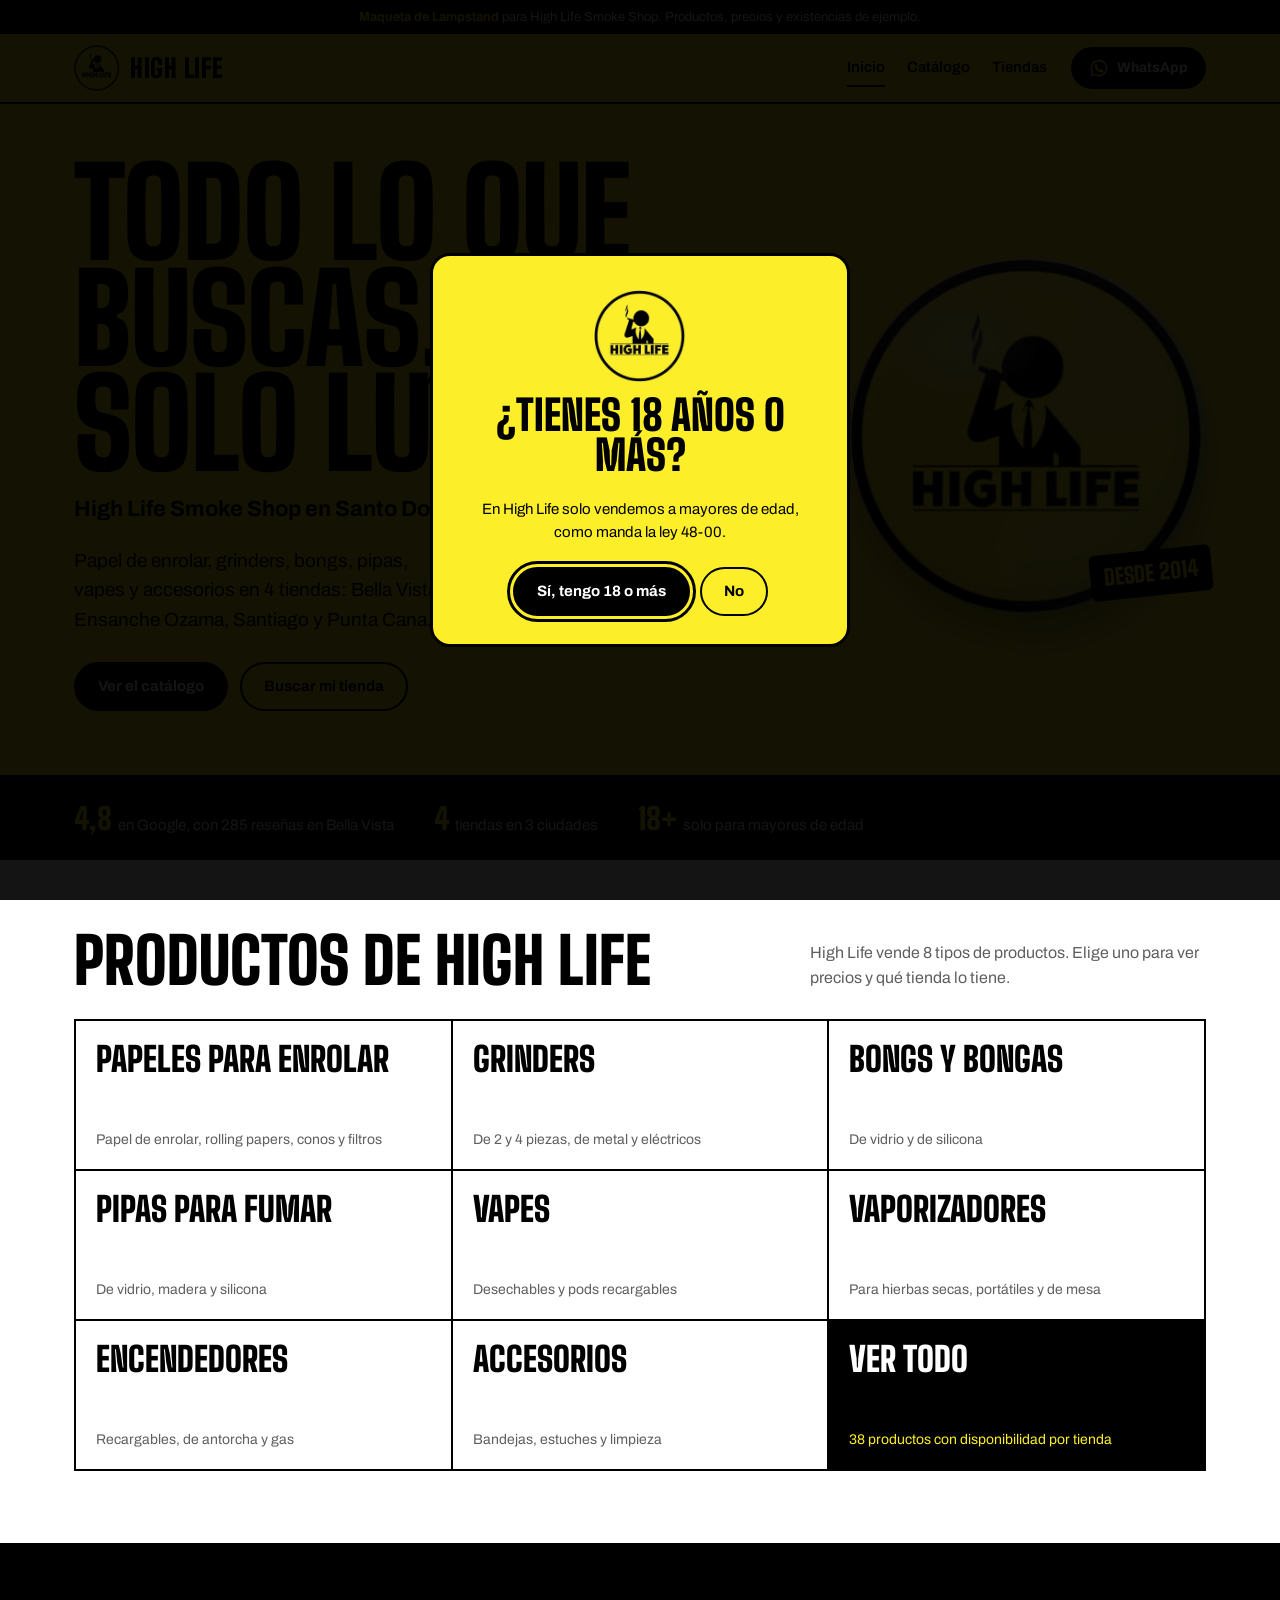
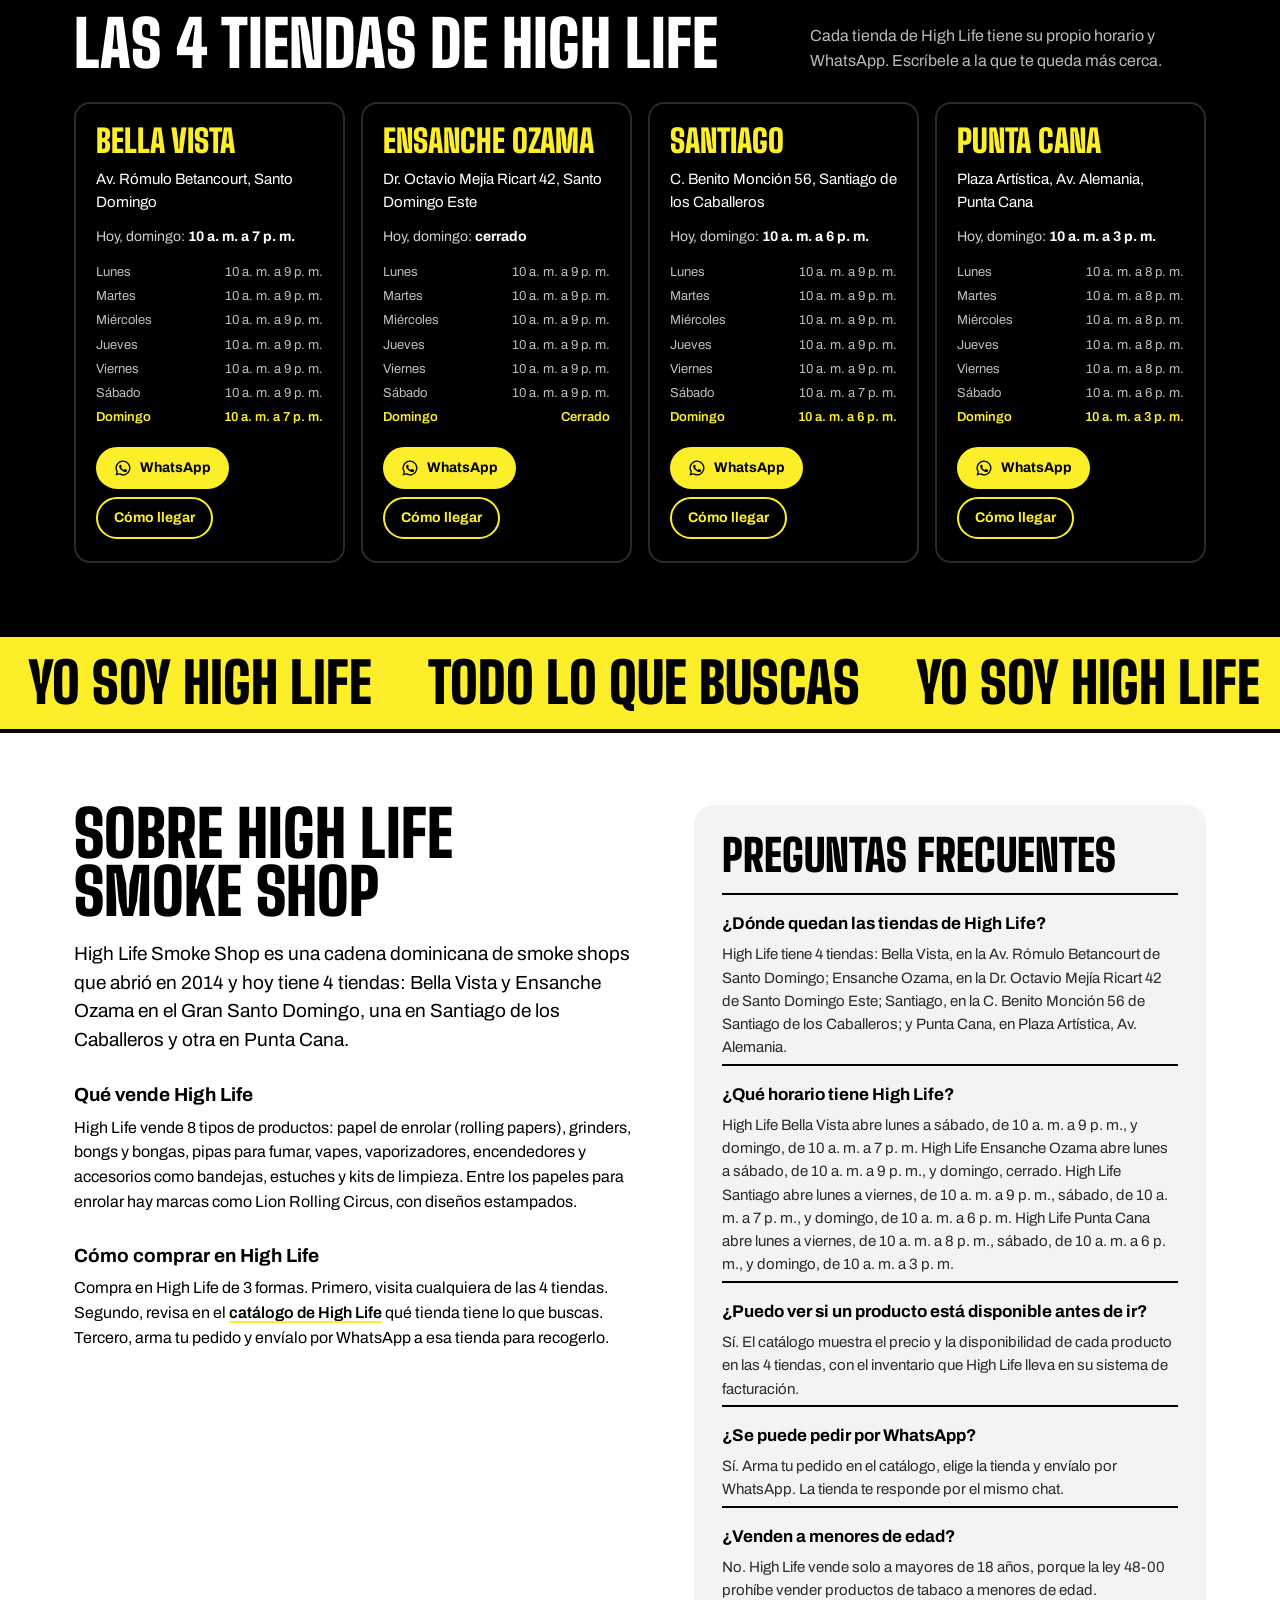
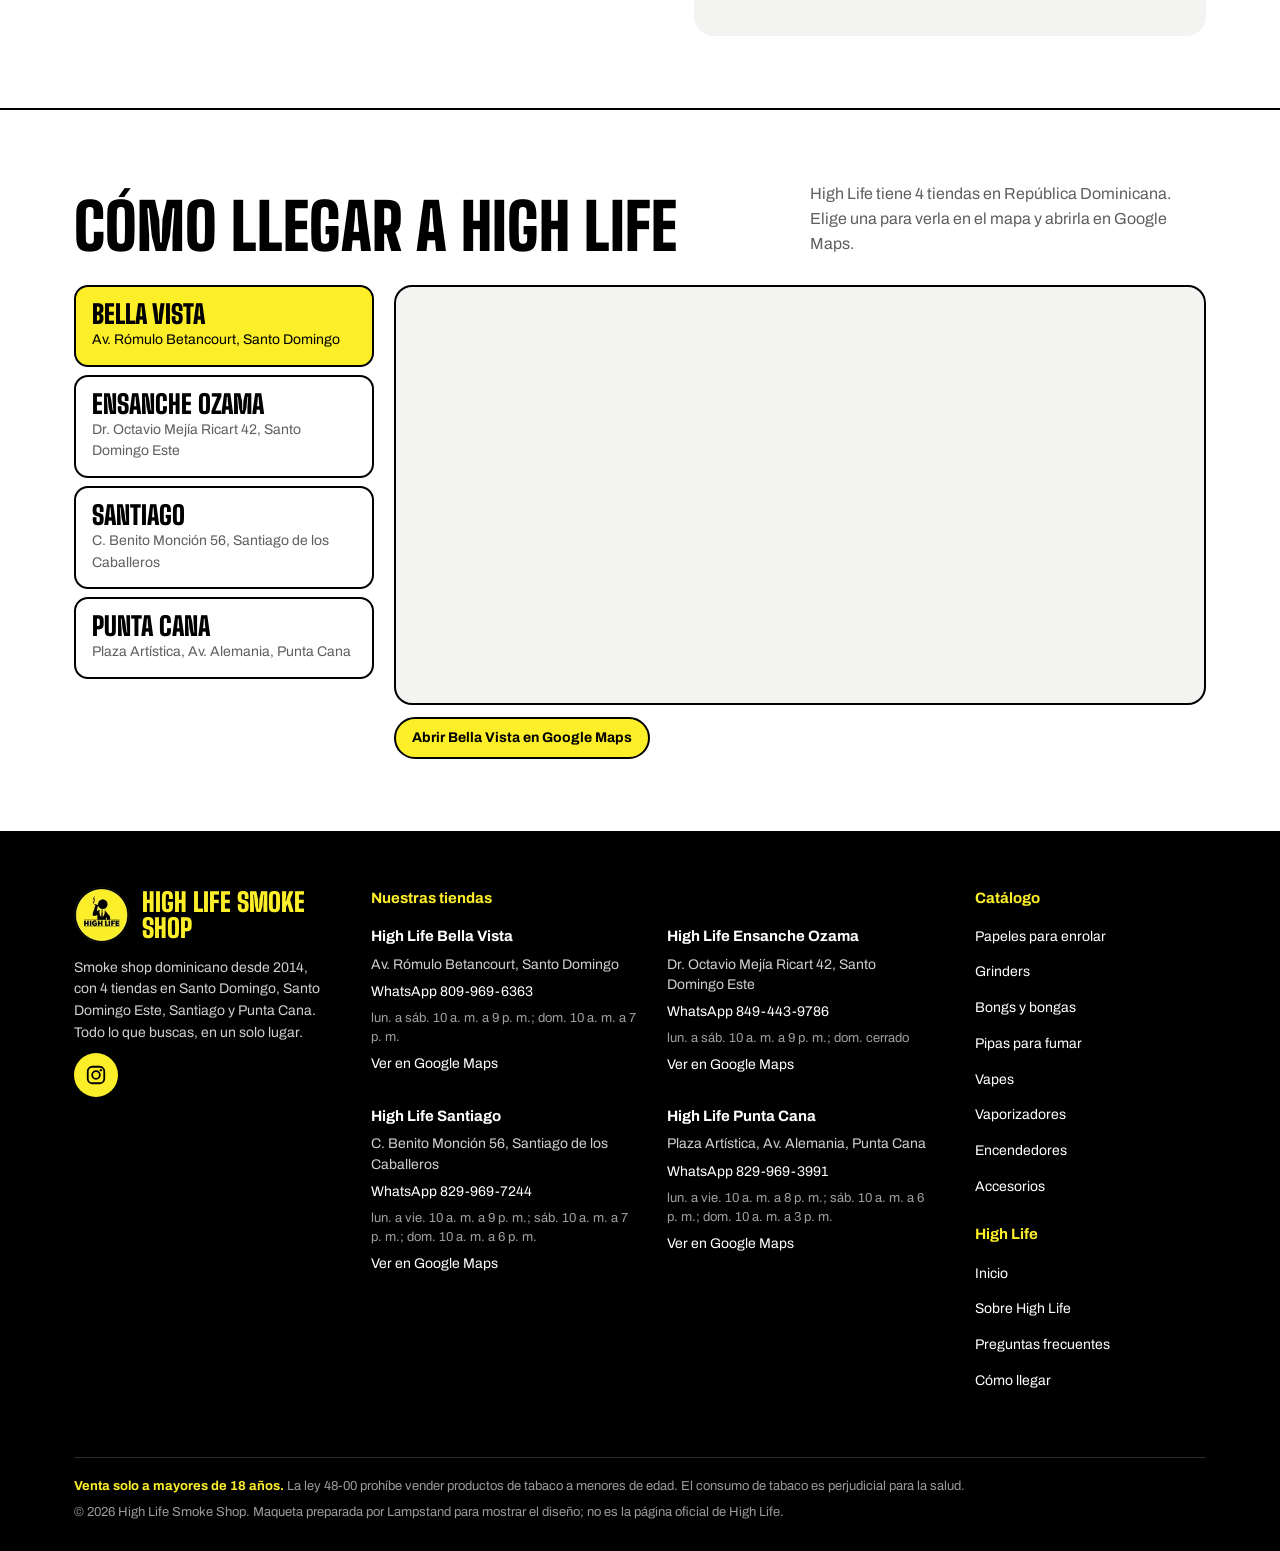
==== index.html @ fb88ee4b "Páginas por tienda (4), catálogo filtrado por tienda, logo 3D más sutil Co-Authored-By: Claude Opus " ====
<!doctype html>
<html lang="es-DO">
<head>
<meta charset="utf-8">
<meta name="viewport" content="width=device-width, initial-scale=1">
<title>High Life Smoke Shop | Smoke shop en Santo Domingo, Santiago y Punta Cana</title>
<meta name="description" content="High Life Smoke Shop: papel de enrolar, grinders, bongs, pipas, vapes y accesorios en 4 tiendas de Santo Domingo, Santiago y Punta Cana. Solo mayores de 18.">
<meta name="robots" content="noindex, nofollow">
<link rel="canonical" href="https://jorgecesar7.github.io/highlife-demo/">
<meta property="og:type" content="website">
<meta property="og:site_name" content="High Life Smoke Shop">
<meta property="og:locale" content="es_DO">
<meta property="og:title" content="High Life Smoke Shop | Smoke shop en Santo Domingo, Santiago y Punta Cana">
<meta property="og:description" content="High Life Smoke Shop: papel de enrolar, grinders, bongs, pipas, vapes y accesorios en 4 tiendas de Santo Domingo, Santiago y Punta Cana. Solo mayores de 18.">
<meta property="og:url" content="https://jorgecesar7.github.io/highlife-demo/">
<meta property="og:image" content="https://jorgecesar7.github.io/highlife-demo/assets/logo.png">
<meta property="og:image:width" content="512"><meta property="og:image:height" content="512">
<meta property="og:image:alt" content="Logo de High Life Smoke Shop">
<meta name="twitter:card" content="summary">
<meta name="theme-color" content="#FCEE29">
<link rel="icon" href="assets/logo.png">
<script type="application/ld+json">
{
 "@context": "https://schema.org",
 "@graph": [
  {
   "@type": "WebSite",
   "@id": "https://jorgecesar7.github.io/highlife-demo/#website",
   "name": "High Life Smoke Shop",
   "url": "https://jorgecesar7.github.io/highlife-demo/",
   "inLanguage": "es-DO",
   "publisher": {
    "@id": "https://jorgecesar7.github.io/highlife-demo/#org"
   }
  },
  {
   "@type": "Organization",
   "@id": "https://jorgecesar7.github.io/highlife-demo/#org",
   "name": "High Life Smoke Shop",
   "url": "https://jorgecesar7.github.io/highlife-demo/",
   "description": "High Life Smoke Shop es una cadena dominicana de smoke shops con 4 tiendas en Santo Domingo, Santo Domingo Este, Santiago y Punta Cana. Vende papel de enrolar, grinders, bongs, pipas, vapes, vaporizadores, encendedores y accesorios, solo a mayores de 18 años.",
   "logo": {
    "@type": "ImageObject",
    "url": "https://jorgecesar7.github.io/highlife-demo/assets/logo.png",
    "width": 512,
    "height": 512
   },
   "image": "https://jorgecesar7.github.io/highlife-demo/assets/logo.png",
   "foundingDate": "2014",
   "sameAs": [
    "https://www.instagram.com/highlifedr/"
   ],
   "hasOfferCatalog": {
    "@type": "OfferCatalog",
    "name": "Catálogo de High Life Smoke Shop",
    "url": "https://jorgecesar7.github.io/highlife-demo/catalogo.html",
    "itemListElement": [
     {
      "@type": "OfferCatalog",
      "name": "Papeles para enrolar",
      "url": "https://jorgecesar7.github.io/highlife-demo/catalogo.html#papeles-para-enrolar"
     },
     {
      "@type": "OfferCatalog",
      "name": "Grinders",
      "url": "https://jorgecesar7.github.io/highlife-demo/catalogo.html#grinders"
     },
     {
      "@type": "OfferCatalog",
      "name": "Bongs y bongas",
      "url": "https://jorgecesar7.github.io/highlife-demo/catalogo.html#bongs-y-bongas"
     },
     {
      "@type": "OfferCatalog",
      "name": "Pipas para fumar",
      "url": "https://jorgecesar7.github.io/highlife-demo/catalogo.html#pipas-para-fumar"
     },
     {
      "@type": "OfferCatalog",
      "name": "Vapes",
      "url": "https://jorgecesar7.github.io/highlife-demo/catalogo.html#vapes"
     },
     {
      "@type": "OfferCatalog",
      "name": "Vaporizadores",
      "url": "https://jorgecesar7.github.io/highlife-demo/catalogo.html#vaporizadores"
     },
     {
      "@type": "OfferCatalog",
      "name": "Encendedores",
      "url": "https://jorgecesar7.github.io/highlife-demo/catalogo.html#encendedores"
     },
     {
      "@type": "OfferCatalog",
      "name": "Accesorios",
      "url": "https://jorgecesar7.github.io/highlife-demo/catalogo.html#accesorios"
     }
    ]
   }
  },
  {
   "@type": "Store",
   "@id": "https://jorgecesar7.github.io/highlife-demo/#bella-vista",
   "name": "High Life Smoke Shop",
   "url": "https://jorgecesar7.github.io/highlife-demo/tienda-bella-vista.html",
   "image": "https://jorgecesar7.github.io/highlife-demo/assets/logo.png",
   "parentOrganization": {
    "@id": "https://jorgecesar7.github.io/highlife-demo/#org"
   },
   "brand": {
    "@id": "https://jorgecesar7.github.io/highlife-demo/#org"
   },
   "address": {
    "@type": "PostalAddress",
    "streetAddress": "Av. Rómulo Betancourt",
    "addressLocality": "Santo Domingo",
    "addressRegion": "Distrito Nacional",
    "addressCountry": "DO"
   },
   "geo": {
    "@type": "GeoCoordinates",
    "latitude": 18.4497649,
    "longitude": -69.9556197
   },
   "hasMap": "https://maps.google.com/?cid=11975982351226600082",
   "openingHoursSpecification": [
    {
     "@type": "OpeningHoursSpecification",
     "dayOfWeek": [
      "Monday",
      "Tuesday",
      "Wednesday",
      "Thursday",
      "Friday",
      "Saturday"
     ],
     "opens": "10:00",
     "closes": "21:00"
    },
    {
     "@type": "OpeningHoursSpecification",
     "dayOfWeek": [
      "Sunday"
     ],
     "opens": "10:00",
     "closes": "19:00"
    }
   ],
   "currenciesAccepted": "DOP",
   "priceRange": "RD$100-RD$14,500",
   "sameAs": [
    "https://www.instagram.com/highlifedr/"
   ],
   "telephone": "+1-809-969-6363"
  },
  {
   "@type": "Store",
   "@id": "https://jorgecesar7.github.io/highlife-demo/#ensanche-ozama",
   "name": "High Life Smoke Shop Ensanche Ozama",
   "url": "https://jorgecesar7.github.io/highlife-demo/tienda-ensanche-ozama.html",
   "image": "https://jorgecesar7.github.io/highlife-demo/assets/logo.png",
   "parentOrganization": {
    "@id": "https://jorgecesar7.github.io/highlife-demo/#org"
   },
   "brand": {
    "@id": "https://jorgecesar7.github.io/highlife-demo/#org"
   },
   "address": {
    "@type": "PostalAddress",
    "streetAddress": "Dr. Octavio Mejía Ricart 42",
    "addressLocality": "Santo Domingo Este",
    "addressRegion": "Santo Domingo",
    "addressCountry": "DO",
    "postalCode": "11501"
   },
   "geo": {
    "@type": "GeoCoordinates",
    "latitude": 18.4875418,
    "longitude": -69.8705142
   },
   "hasMap": "https://maps.google.com/?cid=7839505212516953428",
   "openingHoursSpecification": [
    {
     "@type": "OpeningHoursSpecification",
     "dayOfWeek": [
      "Monday",
      "Tuesday",
      "Wednesday",
      "Thursday",
      "Friday",
      "Saturday"
     ],
     "opens": "10:00",
     "closes": "21:00"
    }
   ],
   "currenciesAccepted": "DOP",
   "priceRange": "RD$100-RD$14,500",
   "sameAs": [
    "https://www.instagram.com/highlifedr/"
   ],
   "telephone": "+1-849-443-9786"
  },
  {
   "@type": "Store",
   "@id": "https://jorgecesar7.github.io/highlife-demo/#santiago",
   "name": "High Life Smoke Shop Santiago",
   "url": "https://jorgecesar7.github.io/highlife-demo/tienda-santiago.html",
   "image": "https://jorgecesar7.github.io/highlife-demo/assets/logo.png",
   "parentOrganization": {
    "@id": "https://jorgecesar7.github.io/highlife-demo/#org"
   },
   "brand": {
    "@id": "https://jorgecesar7.github.io/highlife-demo/#org"
   },
   "address": {
    "@type": "PostalAddress",
    "streetAddress": "C. Benito Monción 56",
    "addressLocality": "Santiago de los Caballeros",
    "addressRegion": "Santiago",
    "addressCountry": "DO",
    "postalCode": "51000"
   },
   "geo": {
    "@type": "GeoCoordinates",
    "latitude": 19.4534763,
    "longitude": -70.7066485
   },
   "hasMap": "https://maps.google.com/?cid=18119743240042916362",
   "openingHoursSpecification": [
    {
     "@type": "OpeningHoursSpecification",
     "dayOfWeek": [
      "Monday",
      "Tuesday",
      "Wednesday",
      "Thursday",
      "Friday"
     ],
     "opens": "10:00",
     "closes": "21:00"
    },
    {
     "@type": "OpeningHoursSpecification",
     "dayOfWeek": [
      "Saturday"
     ],
     "opens": "10:00",
     "closes": "19:00"
    },
    {
     "@type": "OpeningHoursSpecification",
     "dayOfWeek": [
      "Sunday"
     ],
     "opens": "10:00",
     "closes": "18:00"
    }
   ],
   "currenciesAccepted": "DOP",
   "priceRange": "RD$100-RD$14,500",
   "sameAs": [
    "https://www.instagram.com/highlifedr/"
   ],
   "telephone": "+1-829-969-7244"
  },
  {
   "@type": "Store",
   "@id": "https://jorgecesar7.github.io/highlife-demo/#punta-cana",
   "name": "High Life Smoke Shop Punta Cana",
   "url": "https://jorgecesar7.github.io/highlife-demo/tienda-punta-cana.html",
   "image": "https://jorgecesar7.github.io/highlife-demo/assets/logo.png",
   "parentOrganization": {
    "@id": "https://jorgecesar7.github.io/highlife-demo/#org"
   },
   "brand": {
    "@id": "https://jorgecesar7.github.io/highlife-demo/#org"
   },
   "address": {
    "@type": "PostalAddress",
    "streetAddress": "Plaza Artística, Av. Alemania",
    "addressLocality": "Punta Cana",
    "addressRegion": "La Altagracia",
    "addressCountry": "DO",
    "postalCode": "23301"
   },
   "geo": {
    "@type": "GeoCoordinates",
    "latitude": 18.6873648,
    "longitude": -68.4208587
   },
   "hasMap": "https://maps.google.com/?cid=12903321818616243635",
   "openingHoursSpecification": [
    {
     "@type": "OpeningHoursSpecification",
     "dayOfWeek": [
      "Monday",
      "Tuesday",
      "Wednesday",
      "Thursday",
      "Friday"
     ],
     "opens": "10:00",
     "closes": "20:00"
    },
    {
     "@type": "OpeningHoursSpecification",
     "dayOfWeek": [
      "Saturday"
     ],
     "opens": "10:00",
     "closes": "18:00"
    },
    {
     "@type": "OpeningHoursSpecification",
     "dayOfWeek": [
      "Sunday"
     ],
     "opens": "10:00",
     "closes": "15:00"
    }
   ],
   "currenciesAccepted": "DOP",
   "priceRange": "RD$100-RD$14,500",
   "sameAs": [
    "https://www.instagram.com/highlifedr/"
   ],
   "telephone": "+1-829-969-3991"
  },
  {
   "@type": "WebPage",
   "@id": "https://jorgecesar7.github.io/highlife-demo/#webpage",
   "url": "https://jorgecesar7.github.io/highlife-demo/",
   "name": "High Life Smoke Shop | Smoke shop en Santo Domingo, Santiago y Punta Cana",
   "description": "High Life Smoke Shop: papel de enrolar, grinders, bongs, pipas, vapes y accesorios en 4 tiendas de Santo Domingo, Santiago y Punta Cana. Solo mayores de 18.",
   "inLanguage": "es-DO",
   "isPartOf": {
    "@id": "https://jorgecesar7.github.io/highlife-demo/#website"
   },
   "about": {
    "@id": "https://jorgecesar7.github.io/highlife-demo/#org"
   },
   "primaryImageOfPage": {
    "@id": "https://jorgecesar7.github.io/highlife-demo/#logo-img"
   }
  },
  {
   "@type": "ImageObject",
   "@id": "https://jorgecesar7.github.io/highlife-demo/#logo-img",
   "url": "https://jorgecesar7.github.io/highlife-demo/assets/logo.png",
   "width": 512,
   "height": 512
  }
 ]
}
</script>
<link rel="preload" href="assets/fonts/big-shoulders-display-latin-900-normal.woff2" as="font" type="font/woff2" crossorigin>
<link rel="preload" href="assets/fonts/archivo-latin-400-normal.woff2" as="font" type="font/woff2" crossorigin>
<link rel="stylesheet" href="assets/styles.css?v=2ff87181">
</head><body>
<a class="skip" href="#contenido">Saltar al contenido</a>
<div class="demo-bar"><b>Maqueta de Lampstand</b> para High Life Smoke Shop. Productos, precios y existencias de ejemplo.</div>
<div class="gate" id="gate" hidden role="dialog" aria-modal="true" aria-labelledby="gate-t">
 <div class="gate-box"><img src="assets/logo-200.webp" alt="" width="92" height="92"><p class="gate-t" id="gate-t">¿Tienes 18 años o más?</p>
 <p>En High Life solo vendemos a mayores de edad, como manda la ley 48-00.</p>
 <div class="row"><button class="btn" data-yes>Sí, tengo 18 o más</button><button class="btn ghost" data-no>No</button></div>
 <p class="no-msg" hidden>Esta página es solo para mayores de 18 años.</p></div>
</div>
<header class="site-head"><div class="wrap">
 <a class="logo" href="index.html"><img src="assets/logo-96.webp" alt="High Life Smoke Shop" width="46" height="46"><span>High Life</span></a>
 <nav class="nav" aria-label="Principal"><a href="index.html" aria-current=page>Inicio</a><a href="catalogo.html">Catálogo</a><a href="index.html#tiendas">Tiendas</a></nav>
 <div class="wa-menu">
  <button class="btn sm wa-btn" id="waBtn" aria-expanded="false" aria-controls="waList" aria-label="Escribir por WhatsApp a una tienda"><svg class="wa-ico" viewBox="0 0 24 24" aria-hidden="true"><path fill="currentColor" d="M12 2a10 10 0 0 0-8.6 15.1L2 22l5-1.3A10 10 0 1 0 12 2Zm0 18.2a8.2 8.2 0 0 1-4.2-1.1l-.3-.2-3 .8.8-2.9-.2-.3A8.2 8.2 0 1 1 12 20.2Zm4.5-6.1c-.2-.1-1.5-.7-1.7-.8-.2-.1-.4-.1-.6.1l-.8 1c-.1.2-.3.2-.5.1a6.7 6.7 0 0 1-3.3-2.9c-.3-.4.2-.4.7-1.4.1-.2 0-.3 0-.4l-.8-1.8c-.2-.5-.4-.4-.6-.4h-.5a1 1 0 0 0-.7.3 3 3 0 0 0-.9 2.2 5.2 5.2 0 0 0 1.1 2.7 11.8 11.8 0 0 0 4.5 4c1.7.7 2.4.8 3.2.6.5-.1 1.5-.6 1.7-1.2.2-.6.2-1.1.2-1.2-.1-.1-.3-.2-.5-.3Z"/></svg><span>WhatsApp</span></button>
  <ul class="wa-list" id="waList" hidden><li><a href="https://wa.me/18099696363?text=Hola%20High%20Life%20Bella%20Vista%2C%20tengo%20una%20pregunta." target="_blank" rel="noopener"><b>Bella Vista</b><span>809-969-6363</span></a></li><li><a href="https://wa.me/18494439786?text=Hola%20High%20Life%20Ensanche%20Ozama%2C%20tengo%20una%20pregunta." target="_blank" rel="noopener"><b>Ensanche Ozama</b><span>849-443-9786</span></a></li><li><a href="https://wa.me/18299697244?text=Hola%20High%20Life%20Santiago%2C%20tengo%20una%20pregunta." target="_blank" rel="noopener"><b>Santiago</b><span>829-969-7244</span></a></li><li><a href="https://wa.me/18299693991?text=Hola%20High%20Life%20Punta%20Cana%2C%20tengo%20una%20pregunta." target="_blank" rel="noopener"><b>Punta Cana</b><span>829-969-3991</span></a></li></ul>
 </div>
</div></header>
<main id="contenido">
<section class="hero" aria-labelledby="h1"><div class="wrap">
 <div>
  <h1 id="h1"><span class="slogan">Todo lo que buscas, en un solo lugar</span><span class="h1-sub">High Life Smoke Shop en Santo Domingo, Santiago y Punta Cana</span></h1>
  <p>Papel de enrolar, grinders, bongs, pipas, vapes y accesorios en 4 tiendas: Bella Vista, Ensanche Ozama, Santiago y Punta Cana.</p>
  <div class="ctas"><a class="btn" href="catalogo.html">Ver el catálogo</a><a class="btn ghost" href="#tiendas">Buscar mi tienda</a></div>
 </div>
 <div class="hero-badge" id="badge"><div class="coin-float"><div class="coin"><img src="assets/logo-720.webp" alt="Logo de High Life Smoke Shop" width="360" height="360" fetchpriority="high"><span class="foil" aria-hidden="true"></span><span class="gloss" aria-hidden="true"></span><span class="sheen" aria-hidden="true"></span></div></div><span class="since">Desde 2014</span></div>
</div></section>
<div class="proof"><div class="wrap">
 <p><strong>4,8</strong>en Google, con 285 reseñas en Bella Vista</p>
 <p><strong>4</strong>tiendas en 3 ciudades</p>
 <p><strong>18+</strong>solo para mayores de edad</p>
</div></div>
<section class="sec" aria-labelledby="cats-t"><div class="wrap">
 <div class="sec-head"><h2 id="cats-t">Productos de High Life</h2><p>High Life vende 8 tipos de productos. Elige uno para ver precios y qué tienda lo tiene.</p></div>
 <div class="cats"><a class="cat" href="catalogo.html#papeles-para-enrolar"><b>Papeles para enrolar</b><span>Papel de enrolar, rolling papers, conos y filtros</span></a><a class="cat" href="catalogo.html#grinders"><b>Grinders</b><span>De 2 y 4 piezas, de metal y eléctricos</span></a><a class="cat" href="catalogo.html#bongs-y-bongas"><b>Bongs y bongas</b><span>De vidrio y de silicona</span></a><a class="cat" href="catalogo.html#pipas-para-fumar"><b>Pipas para fumar</b><span>De vidrio, madera y silicona</span></a><a class="cat" href="catalogo.html#vapes"><b>Vapes</b><span>Desechables y pods recargables</span></a><a class="cat" href="catalogo.html#vaporizadores"><b>Vaporizadores</b><span>Para hierbas secas, portátiles y de mesa</span></a><a class="cat" href="catalogo.html#encendedores"><b>Encendedores</b><span>Recargables, de antorcha y gas</span></a><a class="cat" href="catalogo.html#accesorios"><b>Accesorios</b><span>Bandejas, estuches y limpieza</span></a><a class="cat all" href="catalogo.html"><b>Ver todo</b><span>38 productos con disponibilidad por tienda</span></a></div>
</div></section>
<section class="sec dark" id="tiendas" aria-labelledby="tiendas-t"><div class="wrap">
 <div class="sec-head"><h2 id="tiendas-t">Las 4 tiendas de High Life</h2><p>Cada tienda de High Life tiene su propio horario y WhatsApp. Escríbele a la que te queda más cerca.</p></div>
 <div class="stores"><article class="store" id="tienda-bv" data-store="BV">
  <h3><a href="tienda-bella-vista.html">Bella Vista</a></h3>
  <p class="addr">Av. Rómulo Betancourt, Santo Domingo</p>
  <p class="today"></p>
  <table><caption class="sr">Horario de High Life Bella Vista</caption><tr data-day="1"><th scope="row">Lunes</th><td>10 a. m. a 9 p. m.</td></tr><tr data-day="2"><th scope="row">Martes</th><td>10 a. m. a 9 p. m.</td></tr><tr data-day="3"><th scope="row">Miércoles</th><td>10 a. m. a 9 p. m.</td></tr><tr data-day="4"><th scope="row">Jueves</th><td>10 a. m. a 9 p. m.</td></tr><tr data-day="5"><th scope="row">Viernes</th><td>10 a. m. a 9 p. m.</td></tr><tr data-day="6"><th scope="row">Sábado</th><td>10 a. m. a 9 p. m.</td></tr><tr data-day="0"><th scope="row">Domingo</th><td>10 a. m. a 7 p. m.</td></tr></table>
  <div class="acts"><a class="btn yellow sm" href="https://wa.me/18099696363?text=Hola%20High%20Life%20Bella%20Vista%2C%20tengo%20una%20pregunta." target="_blank" rel="noopener"><svg class="wa-ico" viewBox="0 0 24 24" aria-hidden="true"><path fill="currentColor" d="M12 2a10 10 0 0 0-8.6 15.1L2 22l5-1.3A10 10 0 1 0 12 2Zm0 18.2a8.2 8.2 0 0 1-4.2-1.1l-.3-.2-3 .8.8-2.9-.2-.3A8.2 8.2 0 1 1 12 20.2Zm4.5-6.1c-.2-.1-1.5-.7-1.7-.8-.2-.1-.4-.1-.6.1l-.8 1c-.1.2-.3.2-.5.1a6.7 6.7 0 0 1-3.3-2.9c-.3-.4.2-.4.7-1.4.1-.2 0-.3 0-.4l-.8-1.8c-.2-.5-.4-.4-.6-.4h-.5a1 1 0 0 0-.7.3 3 3 0 0 0-.9 2.2 5.2 5.2 0 0 0 1.1 2.7 11.8 11.8 0 0 0 4.5 4c1.7.7 2.4.8 3.2.6.5-.1 1.5-.6 1.7-1.2.2-.6.2-1.1.2-1.2-.1-.1-.3-.2-.5-.3Z"/></svg>WhatsApp</a><a class="btn ghost sm" href="https://maps.google.com/?cid=11975982351226600082" target="_blank" rel="noopener">Cómo llegar</a></div>
 </article><article class="store" id="tienda-oz" data-store="OZ">
  <h3><a href="tienda-ensanche-ozama.html">Ensanche Ozama</a></h3>
  <p class="addr">Dr. Octavio Mejía Ricart 42, Santo Domingo Este</p>
  <p class="today"></p>
  <table><caption class="sr">Horario de High Life Ensanche Ozama</caption><tr data-day="1"><th scope="row">Lunes</th><td>10 a. m. a 9 p. m.</td></tr><tr data-day="2"><th scope="row">Martes</th><td>10 a. m. a 9 p. m.</td></tr><tr data-day="3"><th scope="row">Miércoles</th><td>10 a. m. a 9 p. m.</td></tr><tr data-day="4"><th scope="row">Jueves</th><td>10 a. m. a 9 p. m.</td></tr><tr data-day="5"><th scope="row">Viernes</th><td>10 a. m. a 9 p. m.</td></tr><tr data-day="6"><th scope="row">Sábado</th><td>10 a. m. a 9 p. m.</td></tr><tr data-day="0"><th scope="row">Domingo</th><td>Cerrado</td></tr></table>
  <div class="acts"><a class="btn yellow sm" href="https://wa.me/18494439786?text=Hola%20High%20Life%20Ensanche%20Ozama%2C%20tengo%20una%20pregunta." target="_blank" rel="noopener"><svg class="wa-ico" viewBox="0 0 24 24" aria-hidden="true"><path fill="currentColor" d="M12 2a10 10 0 0 0-8.6 15.1L2 22l5-1.3A10 10 0 1 0 12 2Zm0 18.2a8.2 8.2 0 0 1-4.2-1.1l-.3-.2-3 .8.8-2.9-.2-.3A8.2 8.2 0 1 1 12 20.2Zm4.5-6.1c-.2-.1-1.5-.7-1.7-.8-.2-.1-.4-.1-.6.1l-.8 1c-.1.2-.3.2-.5.1a6.7 6.7 0 0 1-3.3-2.9c-.3-.4.2-.4.7-1.4.1-.2 0-.3 0-.4l-.8-1.8c-.2-.5-.4-.4-.6-.4h-.5a1 1 0 0 0-.7.3 3 3 0 0 0-.9 2.2 5.2 5.2 0 0 0 1.1 2.7 11.8 11.8 0 0 0 4.5 4c1.7.7 2.4.8 3.2.6.5-.1 1.5-.6 1.7-1.2.2-.6.2-1.1.2-1.2-.1-.1-.3-.2-.5-.3Z"/></svg>WhatsApp</a><a class="btn ghost sm" href="https://maps.google.com/?cid=7839505212516953428" target="_blank" rel="noopener">Cómo llegar</a></div>
 </article><article class="store" id="tienda-sti" data-store="STI">
  <h3><a href="tienda-santiago.html">Santiago</a></h3>
  <p class="addr">C. Benito Monción 56, Santiago de los Caballeros</p>
  <p class="today"></p>
  <table><caption class="sr">Horario de High Life Santiago</caption><tr data-day="1"><th scope="row">Lunes</th><td>10 a. m. a 9 p. m.</td></tr><tr data-day="2"><th scope="row">Martes</th><td>10 a. m. a 9 p. m.</td></tr><tr data-day="3"><th scope="row">Miércoles</th><td>10 a. m. a 9 p. m.</td></tr><tr data-day="4"><th scope="row">Jueves</th><td>10 a. m. a 9 p. m.</td></tr><tr data-day="5"><th scope="row">Viernes</th><td>10 a. m. a 9 p. m.</td></tr><tr data-day="6"><th scope="row">Sábado</th><td>10 a. m. a 7 p. m.</td></tr><tr data-day="0"><th scope="row">Domingo</th><td>10 a. m. a 6 p. m.</td></tr></table>
  <div class="acts"><a class="btn yellow sm" href="https://wa.me/18299697244?text=Hola%20High%20Life%20Santiago%2C%20tengo%20una%20pregunta." target="_blank" rel="noopener"><svg class="wa-ico" viewBox="0 0 24 24" aria-hidden="true"><path fill="currentColor" d="M12 2a10 10 0 0 0-8.6 15.1L2 22l5-1.3A10 10 0 1 0 12 2Zm0 18.2a8.2 8.2 0 0 1-4.2-1.1l-.3-.2-3 .8.8-2.9-.2-.3A8.2 8.2 0 1 1 12 20.2Zm4.5-6.1c-.2-.1-1.5-.7-1.7-.8-.2-.1-.4-.1-.6.1l-.8 1c-.1.2-.3.2-.5.1a6.7 6.7 0 0 1-3.3-2.9c-.3-.4.2-.4.7-1.4.1-.2 0-.3 0-.4l-.8-1.8c-.2-.5-.4-.4-.6-.4h-.5a1 1 0 0 0-.7.3 3 3 0 0 0-.9 2.2 5.2 5.2 0 0 0 1.1 2.7 11.8 11.8 0 0 0 4.5 4c1.7.7 2.4.8 3.2.6.5-.1 1.5-.6 1.7-1.2.2-.6.2-1.1.2-1.2-.1-.1-.3-.2-.5-.3Z"/></svg>WhatsApp</a><a class="btn ghost sm" href="https://maps.google.com/?cid=18119743240042916362" target="_blank" rel="noopener">Cómo llegar</a></div>
 </article><article class="store" id="tienda-pc" data-store="PC">
  <h3><a href="tienda-punta-cana.html">Punta Cana</a></h3>
  <p class="addr">Plaza Artística, Av. Alemania, Punta Cana</p>
  <p class="today"></p>
  <table><caption class="sr">Horario de High Life Punta Cana</caption><tr data-day="1"><th scope="row">Lunes</th><td>10 a. m. a 8 p. m.</td></tr><tr data-day="2"><th scope="row">Martes</th><td>10 a. m. a 8 p. m.</td></tr><tr data-day="3"><th scope="row">Miércoles</th><td>10 a. m. a 8 p. m.</td></tr><tr data-day="4"><th scope="row">Jueves</th><td>10 a. m. a 8 p. m.</td></tr><tr data-day="5"><th scope="row">Viernes</th><td>10 a. m. a 8 p. m.</td></tr><tr data-day="6"><th scope="row">Sábado</th><td>10 a. m. a 6 p. m.</td></tr><tr data-day="0"><th scope="row">Domingo</th><td>10 a. m. a 3 p. m.</td></tr></table>
  <div class="acts"><a class="btn yellow sm" href="https://wa.me/18299693991?text=Hola%20High%20Life%20Punta%20Cana%2C%20tengo%20una%20pregunta." target="_blank" rel="noopener"><svg class="wa-ico" viewBox="0 0 24 24" aria-hidden="true"><path fill="currentColor" d="M12 2a10 10 0 0 0-8.6 15.1L2 22l5-1.3A10 10 0 1 0 12 2Zm0 18.2a8.2 8.2 0 0 1-4.2-1.1l-.3-.2-3 .8.8-2.9-.2-.3A8.2 8.2 0 1 1 12 20.2Zm4.5-6.1c-.2-.1-1.5-.7-1.7-.8-.2-.1-.4-.1-.6.1l-.8 1c-.1.2-.3.2-.5.1a6.7 6.7 0 0 1-3.3-2.9c-.3-.4.2-.4.7-1.4.1-.2 0-.3 0-.4l-.8-1.8c-.2-.5-.4-.4-.6-.4h-.5a1 1 0 0 0-.7.3 3 3 0 0 0-.9 2.2 5.2 5.2 0 0 0 1.1 2.7 11.8 11.8 0 0 0 4.5 4c1.7.7 2.4.8 3.2.6.5-.1 1.5-.6 1.7-1.2.2-.6.2-1.1.2-1.2-.1-.1-.3-.2-.5-.3Z"/></svg>WhatsApp</a><a class="btn ghost sm" href="https://maps.google.com/?cid=12903321818616243635" target="_blank" rel="noopener">Cómo llegar</a></div>
 </article></div>
</div></section>
<div class="band" aria-hidden="true"><div><span>Yo soy High Life</span><span>Todo lo que buscas</span><span>Yo soy High Life</span><span>Todo lo que buscas</span><span>Yo soy High Life</span><span>Todo lo que buscas</span><span>Yo soy High Life</span><span>Todo lo que buscas</span><span>Yo soy High Life</span><span>Todo lo que buscas</span><span>Yo soy High Life</span><span>Todo lo que buscas</span><span>Yo soy High Life</span><span>Todo lo que buscas</span><span>Yo soy High Life</span><span>Todo lo que buscas</span><span>Yo soy High Life</span><span>Todo lo que buscas</span><span>Yo soy High Life</span><span>Todo lo que buscas</span><span>Yo soy High Life</span><span>Todo lo que buscas</span><span>Yo soy High Life</span><span>Todo lo que buscas</span></div></div>
<section class="sec about" id="sobre" aria-labelledby="sobre-t"><div class="wrap">
 <div class="about-grid">
  <div>
   <h2 id="sobre-t">Sobre High Life Smoke Shop</h2>
   <p class="big">High Life Smoke Shop es una cadena dominicana de smoke shops que abrió en 2014 y hoy tiene 4 tiendas: Bella Vista y Ensanche Ozama en el Gran Santo Domingo, una en Santiago de los Caballeros y otra en Punta Cana.</p>
   <h3>Qué vende High Life</h3>
   <p>High Life vende 8 tipos de productos: papel de enrolar (rolling papers), grinders, bongs y bongas, pipas para fumar, vapes, vaporizadores, encendedores y accesorios como bandejas, estuches y kits de limpieza. Entre los papeles para enrolar hay marcas como Lion Rolling Circus, con diseños estampados.</p>
   <h3>Cómo comprar en High Life</h3>
   <p>Compra en High Life de 3 formas. Primero, visita cualquiera de las 4 tiendas. Segundo, revisa en el <a href="catalogo.html">catálogo de High Life</a> qué tienda tiene lo que buscas. Tercero, arma tu pedido y envíalo por WhatsApp a esa tienda para recogerlo.</p>
  </div>
  <div class="faq" id="preguntas" aria-labelledby="faq-t">
   <h2 id="faq-t">Preguntas frecuentes</h2>
   <div class='qa'><h3>¿Dónde quedan las tiendas de High Life?</h3><p>High Life tiene 4 tiendas: Bella Vista, en la Av. Rómulo Betancourt de Santo Domingo; Ensanche Ozama, en la Dr. Octavio Mejía Ricart 42 de Santo Domingo Este; Santiago, en la C. Benito Monción 56 de Santiago de los Caballeros; y Punta Cana, en Plaza Artística, Av. Alemania.</p></div><div class='qa'><h3>¿Qué horario tiene High Life?</h3><p>High Life Bella Vista abre lunes a sábado, de 10 a. m. a 9 p. m., y domingo, de 10 a. m. a 7 p. m. High Life Ensanche Ozama abre lunes a sábado, de 10 a. m. a 9 p. m., y domingo, cerrado. High Life Santiago abre lunes a viernes, de 10 a. m. a 9 p. m., sábado, de 10 a. m. a 7 p. m., y domingo, de 10 a. m. a 6 p. m. High Life Punta Cana abre lunes a viernes, de 10 a. m. a 8 p. m., sábado, de 10 a. m. a 6 p. m., y domingo, de 10 a. m. a 3 p. m.</p></div><div class='qa'><h3>¿Puedo ver si un producto está disponible antes de ir?</h3><p>Sí. El catálogo muestra el precio y la disponibilidad de cada producto en las 4 tiendas, con el inventario que High Life lleva en su sistema de facturación.</p></div><div class='qa'><h3>¿Se puede pedir por WhatsApp?</h3><p>Sí. Arma tu pedido en el catálogo, elige la tienda y envíalo por WhatsApp. La tienda te responde por el mismo chat.</p></div><div class='qa'><h3>¿Venden a menores de edad?</h3><p>No. High Life vende solo a mayores de 18 años, porque la ley 48-00 prohíbe vender productos de tabaco a menores de edad.</p></div>
  </div>
 </div>
</div></section>
<section class="map-sec" id="mapa" aria-labelledby="mapa-t"><div class="wrap">
 <div class="sec-head"><h2 id="mapa-t">Cómo llegar a High Life</h2><p>High Life tiene 4 tiendas en República Dominicana. Elige una para verla en el mapa y abrirla en Google Maps.</p></div>
 <div class="map-grid">
  <div class="map-tabs" role="group" aria-label="Elige una tienda para verla en el mapa"><button class="map-tab" aria-pressed="true" aria-controls="map-frame" data-src="https://maps.google.com/maps?cid=11975982351226600082&output=embed&hl=es" data-go="https://maps.google.com/?cid=11975982351226600082" data-name="Bella Vista"><b>Bella Vista</b><span>Av. Rómulo Betancourt, Santo Domingo</span></button><button class="map-tab" aria-pressed="false" aria-controls="map-frame" data-src="https://maps.google.com/maps?cid=7839505212516953428&output=embed&hl=es" data-go="https://maps.google.com/?cid=7839505212516953428" data-name="Ensanche Ozama"><b>Ensanche Ozama</b><span>Dr. Octavio Mejía Ricart 42, Santo Domingo Este</span></button><button class="map-tab" aria-pressed="false" aria-controls="map-frame" data-src="https://maps.google.com/maps?cid=18119743240042916362&output=embed&hl=es" data-go="https://maps.google.com/?cid=18119743240042916362" data-name="Santiago"><b>Santiago</b><span>C. Benito Monción 56, Santiago de los Caballeros</span></button><button class="map-tab" aria-pressed="false" aria-controls="map-frame" data-src="https://maps.google.com/maps?cid=12903321818616243635&output=embed&hl=es" data-go="https://maps.google.com/?cid=12903321818616243635" data-name="Punta Cana"><b>Punta Cana</b><span>Plaza Artística, Av. Alemania, Punta Cana</span></button></div>
  <div class="map-box">
   <iframe id="map-frame" title="Mapa de High Life Smoke Shop Bella Vista" src="https://maps.google.com/maps?cid=11975982351226600082&output=embed&hl=es" loading="lazy" referrerpolicy="no-referrer-when-downgrade" allowfullscreen></iframe>
   <a class="btn yellow sm map-go" id="map-go" href="https://maps.google.com/?cid=11975982351226600082" target="_blank" rel="noopener">Abrir Bella Vista en Google Maps</a>
  </div>
 </div>
</div></section>
</main>
<footer class="foot" aria-labelledby="foot-t"><div class="wrap">
 <div class="f-brand">
  <a class="f-logo" href="index.html"><img src="assets/logo-96.webp" alt="" width="56" height="56" loading="lazy"><span id="foot-t">High Life Smoke Shop</span></a>
  <p>Smoke shop dominicano desde 2014, con 4 tiendas en Santo Domingo, Santo Domingo Este, Santiago y Punta Cana. Todo lo que buscas, en un solo lugar.</p>
  <div class="f-social"><a class="ig" href="https://www.instagram.com/highlifedr/" target="_blank" rel="noopener me" aria-label="Instagram de High Life (@highlifedr)" title="Instagram @highlifedr"><svg viewBox="0 0 24 24" aria-hidden="true"><rect x="3" y="3" width="18" height="18" rx="5" fill="none" stroke="currentColor" stroke-width="2"/><circle cx="12" cy="12" r="4.2" fill="none" stroke="currentColor" stroke-width="2"/><circle cx="17.3" cy="6.7" r="1.3" fill="currentColor"/></svg></a></div>
 </div>
 <div class="f-stores"><p class="f-h">Nuestras tiendas</p><div class="f-grid"><address class="f-store"><a class="f-name" href="tienda-bella-vista.html">High Life Bella Vista</a><span>Av. Rómulo Betancourt, Santo Domingo</span><a href="https://wa.me/18099696363?text=Hola%20High%20Life%20Bella%20Vista%2C%20tengo%20una%20pregunta." target="_blank" rel="noopener">WhatsApp 809-969-6363</a><span class="f-hrs">lun. a sáb. 10 a. m. a 9 p. m.; dom. 10 a. m. a 7 p. m.</span><a href="https://maps.google.com/?cid=11975982351226600082" target="_blank" rel="noopener">Ver en Google Maps</a></address><address class="f-store"><a class="f-name" href="tienda-ensanche-ozama.html">High Life Ensanche Ozama</a><span>Dr. Octavio Mejía Ricart 42, Santo Domingo Este</span><a href="https://wa.me/18494439786?text=Hola%20High%20Life%20Ensanche%20Ozama%2C%20tengo%20una%20pregunta." target="_blank" rel="noopener">WhatsApp 849-443-9786</a><span class="f-hrs">lun. a sáb. 10 a. m. a 9 p. m.; dom. cerrado</span><a href="https://maps.google.com/?cid=7839505212516953428" target="_blank" rel="noopener">Ver en Google Maps</a></address><address class="f-store"><a class="f-name" href="tienda-santiago.html">High Life Santiago</a><span>C. Benito Monción 56, Santiago de los Caballeros</span><a href="https://wa.me/18299697244?text=Hola%20High%20Life%20Santiago%2C%20tengo%20una%20pregunta." target="_blank" rel="noopener">WhatsApp 829-969-7244</a><span class="f-hrs">lun. a vie. 10 a. m. a 9 p. m.; sáb. 10 a. m. a 7 p. m.; dom. 10 a. m. a 6 p. m.</span><a href="https://maps.google.com/?cid=18119743240042916362" target="_blank" rel="noopener">Ver en Google Maps</a></address><address class="f-store"><a class="f-name" href="tienda-punta-cana.html">High Life Punta Cana</a><span>Plaza Artística, Av. Alemania, Punta Cana</span><a href="https://wa.me/18299693991?text=Hola%20High%20Life%20Punta%20Cana%2C%20tengo%20una%20pregunta." target="_blank" rel="noopener">WhatsApp 829-969-3991</a><span class="f-hrs">lun. a vie. 10 a. m. a 8 p. m.; sáb. 10 a. m. a 6 p. m.; dom. 10 a. m. a 3 p. m.</span><a href="https://maps.google.com/?cid=12903321818616243635" target="_blank" rel="noopener">Ver en Google Maps</a></address></div></div>
 <nav class="f-nav" aria-label="Pie de página">
  <p class="f-h">Catálogo</p>
  <ul><li><a href="catalogo.html#papeles-para-enrolar">Papeles para enrolar</a></li><li><a href="catalogo.html#grinders">Grinders</a></li><li><a href="catalogo.html#bongs-y-bongas">Bongs y bongas</a></li><li><a href="catalogo.html#pipas-para-fumar">Pipas para fumar</a></li><li><a href="catalogo.html#vapes">Vapes</a></li><li><a href="catalogo.html#vaporizadores">Vaporizadores</a></li><li><a href="catalogo.html#encendedores">Encendedores</a></li><li><a href="catalogo.html#accesorios">Accesorios</a></li></ul>
  <p class="f-h">High Life</p>
  <ul><li><a href="index.html">Inicio</a></li><li><a href="index.html#sobre">Sobre High Life</a></li><li><a href="index.html#preguntas">Preguntas frecuentes</a></li><li><a href="index.html#mapa">Cómo llegar</a></li></ul>
 </nav>
 <div class="legal">
  <p><b>Venta solo a mayores de 18 años.</b> La ley 48-00 prohíbe vender productos de tabaco a menores de edad. El consumo de tabaco es perjudicial para la salud.</p>
  <p>© 2026 High Life Smoke Shop. Maqueta preparada por Lampstand para mostrar el diseño; no es la página oficial de High Life.</p>
 </div>
</div></footer>
<script src="assets/app.js?v=68bc0008"></script>
</body>
</html>
---- assets/styles.css ----
/* High Life Smoke Shop, maqueta de Lampstand */
/* Fuentes alojadas en el sitio (OFL): sin pedir nada a terceros y sin saltos de diseño */
@font-face { font-family: "Big Shoulders Display"; font-style: normal; font-weight: 700; font-display: swap; src: url("fonts/big-shoulders-display-latin-700-normal.woff2") format("woff2"); }
@font-face { font-family: "Big Shoulders Display"; font-style: normal; font-weight: 900; font-display: swap; src: url("fonts/big-shoulders-display-latin-900-normal.woff2") format("woff2"); }
@font-face { font-family: "Archivo"; font-style: normal; font-weight: 400; font-display: swap; src: url("fonts/archivo-latin-400-normal.woff2") format("woff2"); }
@font-face { font-family: "Archivo"; font-style: normal; font-weight: 500; font-display: swap; src: url("fonts/archivo-latin-500-normal.woff2") format("woff2"); }
@font-face { font-family: "Archivo"; font-style: normal; font-weight: 600; font-display: swap; src: url("fonts/archivo-latin-600-normal.woff2") format("woff2"); }
@font-face { font-family: "Archivo"; font-style: normal; font-weight: 700; font-display: swap; src: url("fonts/archivo-latin-700-normal.woff2") format("woff2"); }

:root {
  --yellow: #FCEE29;
  --black: #000000;
  --white: #FFFFFF;
  --ash: #5F5F5F;
  --line: #E2E2DE;
  --smoke: #F3F3F1;
  --ok: #1F8A4C;
  --low: #B86E00;
  --out: #B3261E;
  --display: "Big Shoulders Display", "Arial Narrow", sans-serif;
  --body: "Archivo", system-ui, sans-serif;
  --wrap: 1180px;
}
* { box-sizing: border-box; margin: 0; padding: 0; }
[hidden] { display: none !important; }
h1, h2, h3 { text-wrap: balance; }
html { scroll-behavior: smooth; }
body { font-family: var(--body); color: var(--black); background: var(--white); font-size: 16px; line-height: 1.55; -webkit-font-smoothing: antialiased; }
img { display: block; max-width: 100%; }
a { color: inherit; }
button { font: inherit; color: inherit; cursor: pointer; }
:focus-visible { outline: 3px solid var(--black); outline-offset: 3px; }
.on-dark :focus-visible, .dark :focus-visible { outline-color: var(--yellow); }
.wrap { max-width: var(--wrap); margin: 0 auto; padding: 0 24px; }
.sr { position: absolute; width: 1px; height: 1px; overflow: hidden; clip: rect(0 0 0 0); white-space: nowrap; }

/* Aviso de maqueta */
.demo-bar { background: var(--black); color: var(--white); font-size: 13px; text-align: center; padding: 7px 16px; }
.demo-bar b { color: var(--yellow); font-weight: 600; }

/* Encabezado */
.site-head { position: sticky; top: 0; z-index: 30; background: var(--yellow); border-bottom: 2px solid var(--black); }
.site-head .wrap { display: flex; align-items: center; gap: 24px; height: 68px; }
.logo { display: flex; align-items: center; gap: 10px; text-decoration: none; }
.logo img { width: 46px; height: 46px; }
.logo span { font-family: var(--display); font-weight: 900; font-size: 26px; text-transform: uppercase; letter-spacing: .5px; line-height: 1; }
.nav { display: flex; gap: 22px; margin-left: auto; }
.nav a { text-decoration: none; font-weight: 600; font-size: 15px; padding: 6px 0; border-bottom: 2px solid transparent; }
.nav a[aria-current="page"], .nav a:hover { border-bottom-color: var(--black); }
.btn { display: inline-flex; align-items: center; justify-content: center; gap: 8px; border: 2px solid var(--black); border-radius: 999px; padding: 11px 22px; font-weight: 700; font-size: 15px; text-decoration: none; background: var(--black); color: var(--white); transition: transform .15s ease; }
.btn:hover { transform: translateY(-2px); }
.bag-btn:hover { transform: translateX(-50%) translateY(-2px); }
.btn.ghost { background: transparent; color: var(--black); }
.btn.yellow { background: var(--yellow); color: var(--black); }
.btn.sm { padding: 8px 16px; font-size: 14px; }
.wa-ico { width: 18px; height: 18px; flex: none; }

/* Portada */
.hero { background: var(--yellow); border-bottom: 2px solid var(--black); overflow: hidden; }
.hero .wrap { display: grid; grid-template-columns: 1.35fr .65fr; gap: 32px; align-items: center; padding-top: 56px; padding-bottom: 64px; }
.hero h1 { font-family: var(--display); font-weight: 900; text-transform: uppercase; font-size: clamp(56px, 9.6vw, 128px); line-height: .86; letter-spacing: -1px; }
.hero h1 .stroke { color: transparent; -webkit-text-stroke: 2.5px var(--black); }
.hero p { font-size: 19px; max-width: 34ch; margin-top: 22px; }
.hero .ctas { display: flex; flex-wrap: wrap; gap: 12px; margin-top: 28px; }
.hero-badge { position: relative; justify-self: center; width: min(360px, 100%); aspect-ratio: 1; }
/* Logo como ficha 3D: borde con grosor, brillo de gota, destello de foil y leve inclinación con el mouse */
.hero-badge { perspective: 900px; }
.coin-float { width: 100%; height: 100%; animation: coin-in .9s cubic-bezier(.2,.8,.2,1) both, coin-float 6s ease-in-out 1s infinite; filter: drop-shadow(0 26px 22px rgba(0,0,0,.28)); }
.coin { --rx: 0deg; --ry: 0deg; --gx: 32%; --gy: 24%; position: relative; width: 100%; height: 100%; border-radius: 50%; transform: rotateX(var(--rx)) rotateY(var(--ry)); transition: transform .25s ease-out;
}
.coin img { display: block; width: 100%; height: 100%; border-radius: 50%; }
.coin .foil, .coin .gloss, .coin .sheen { position: absolute; inset: 0; border-radius: 50%; pointer-events: none; }
.coin .foil { background: conic-gradient(from calc(var(--ry) * 6) at 50% 50%, #ff9de2, #9ee7ff, #b7ff9e, #fff59e, #ffb39e, #ff9de2); mix-blend-mode: soft-light; opacity: .32; }
.coin .gloss { background:
    radial-gradient(ellipse 30% 20% at var(--gx) var(--gy), rgba(255,255,255,.42), rgba(255,255,255,.1) 60%, transparent 72%),
    radial-gradient(circle at 68% 88%, rgba(255,255,255,.14), transparent 28%);
  box-shadow: inset 0 -22px 38px rgba(0,0,0,.18), inset 0 14px 26px rgba(255,255,255,.2); }
.coin .sheen { overflow: hidden; background: linear-gradient(110deg, transparent 40%, rgba(255,255,255,.08) 44%, rgba(255,255,255,.55) 48%, rgba(255,250,210,.25) 51%, transparent 56%) no-repeat; background-size: 300% 100%; background-position: 130% 0; mix-blend-mode: screen; animation: sheen 6.5s ease-in-out 1.4s infinite; }
@keyframes coin-in { from { opacity: 0; scale: .7; rotate: -25deg; } to { opacity: 1; scale: 1; rotate: 0deg; } }
@keyframes coin-float { 50% { translate: 0 -10px; } }
@keyframes sheen { 0%, 55% { background-position: 130% 0; } 85%, 100% { background-position: -30% 0; } }
.hero-badge .since { z-index: 2; position: absolute; right: -6px; bottom: 18px; background: var(--black); color: var(--yellow); font-family: var(--display); font-weight: 900; font-size: 22px; text-transform: uppercase; padding: 6px 14px; border-radius: 6px; transform: rotate(-6deg); }

/* Franja de reputación */
.proof { background: var(--black); color: var(--white); }
.proof .wrap { display: flex; flex-wrap: wrap; gap: 14px 40px; align-items: baseline; padding-top: 18px; padding-bottom: 18px; font-size: 15px; }
.proof strong { font-family: var(--display); font-weight: 900; color: var(--yellow); font-size: 30px; margin-right: 6px; }

/* Secciones */
.sec { padding: 72px 0; }
.sec-head { display: flex; justify-content: space-between; align-items: end; gap: 20px; margin-bottom: 28px; flex-wrap: wrap; }
.sec h2 { font-family: var(--display); font-weight: 900; text-transform: uppercase; font-size: clamp(40px, 5.4vw, 64px); line-height: .92; }
.sec-head p { color: var(--ash); max-width: 44ch; }

/* Categorías */
.cats { display: grid; grid-template-columns: repeat(3, minmax(0, 1fr)); border-top: 2px solid var(--black); border-left: 2px solid var(--black); }
.cat { border-right: 2px solid var(--black); border-bottom: 2px solid var(--black); padding: 22px 20px 18px; min-height: 150px; display: flex; flex-direction: column; justify-content: space-between; text-decoration: none; background: var(--white); transition: background .15s ease; }
.cat:hover { background: var(--yellow); }
.cat b { font-family: var(--display); font-weight: 900; font-size: 34px; text-transform: uppercase; line-height: .95; }
.cat span { font-size: 14px; color: var(--ash); }
.cat:hover span { color: var(--black); }
.cat.all { background: var(--black); color: var(--white); }
.cat.all span { color: var(--yellow); }
.cat.all:hover { background: var(--yellow); color: var(--black); }

/* Tiendas */
.dark { background: var(--black); color: var(--white); }
.dark .sec-head p { color: #B9B9B9; }
.stores { display: grid; grid-template-columns: repeat(4, 1fr); gap: 16px; }
.store { border: 2px solid #2A2A2A; border-radius: 16px; padding: 22px 20px; display: flex; flex-direction: column; gap: 12px; }
.store h3 { font-family: var(--display); font-weight: 900; font-size: 32px; text-transform: uppercase; line-height: .95; color: var(--yellow); }
.store .addr { font-size: 15px; }
.store .today { font-size: 14px; color: #CFCFCF; }
.store .today b { color: var(--white); }
.store table { width: 100%; font-size: 13px; color: #BDBDBD; border-collapse: collapse; }
.store th, .store td { padding: 2px 0; font-weight: 400; text-align: left; }
.store td { text-align: right; }
.store tr.is-today th, .store tr.is-today td { color: var(--yellow); font-weight: 600; }
.store .acts { display: flex; flex-wrap: wrap; gap: 8px; margin-top: auto; padding-top: 6px; }
.store .btn { border-color: var(--yellow); }
.store .btn.ghost { color: var(--yellow); }

/* Banda de marca */
.band { background: var(--yellow); border-top: 2px solid var(--black); border-bottom: 2px solid var(--black); overflow: hidden; white-space: nowrap; }
.band div { display: inline-block; font-family: var(--display); font-weight: 900; text-transform: uppercase; font-size: 56px; line-height: 1; padding: 18px 0; animation: marquee 28s linear infinite; }
.band span { margin: 0 28px; }
@keyframes marquee { to { transform: translateX(-50%); } }

/* Mapa */
.map-sec { padding: 72px 0; border-top: 2px solid var(--black); background: var(--white); }
.map-sec h2 { font-family: var(--display); font-weight: 900; text-transform: uppercase; font-size: clamp(40px, 5.4vw, 64px); line-height: .92; }
.map-grid { display: grid; grid-template-columns: 300px 1fr; gap: 20px; align-items: stretch; }
.map-tabs { display: flex; flex-direction: column; gap: 8px; }
.map-tab { text-align: left; background: var(--white); border: 2px solid var(--black); border-radius: 14px; padding: 14px 16px; display: flex; flex-direction: column; gap: 2px; }
.map-tab b { font-family: var(--display); font-weight: 900; font-size: 26px; text-transform: uppercase; line-height: 1; }
.map-tab span { font-size: 14px; color: var(--ash); }
.map-tab:hover { background: var(--smoke); }
.map-tab[aria-pressed="true"] { background: var(--yellow); }
.map-tab[aria-pressed="true"] span { color: var(--black); }
.map-box { display: flex; flex-direction: column; gap: 12px; align-items: flex-start; }
.map-box iframe { width: 100%; flex: 1; min-height: 420px; border: 2px solid var(--black); border-radius: 18px; background: var(--smoke); display: block; }

/* Sobre High Life y preguntas */
.about { border-top: 2px solid var(--black); }
.about-grid { display: grid; grid-template-columns: 1.1fr 1fr; gap: 56px; align-items: start; }
.about h2 { margin-bottom: 18px; }
.about h3 { font-size: 19px; margin: 26px 0 6px; }
.about p { max-width: 62ch; }
.about p.big { font-size: 19px; line-height: 1.5; }
.about a { font-weight: 600; text-decoration-thickness: 2px; text-underline-offset: 3px; text-decoration-color: var(--yellow); }
.faq { background: var(--smoke); border-radius: 20px; padding: 30px 28px; }
.faq h2 { font-size: clamp(34px, 4vw, 44px); }
.qa { border-top: 2px solid var(--black); padding: 16px 0 4px; }
.qa h3 { margin: 0 0 6px; font-size: 17px; }
.qa p { font-size: 15px; color: #2B2B2B; }

/* WhatsApp en el encabezado */
.wa-menu { position: relative; }
.wa-btn { background: var(--black); color: var(--white); }
.wa-btn .wa-ico { color: var(--yellow); width: 20px; height: 20px; }
.wa-btn[aria-expanded="true"] { background: var(--white); color: var(--black); }
.wa-btn[aria-expanded="true"] .wa-ico { color: var(--black); }
.wa-list { position: absolute; right: 0; top: calc(100% + 12px); z-index: 50; list-style: none; background: var(--white); border: 2px solid var(--black); border-radius: 16px; padding: 6px; min-width: 290px; box-shadow: 6px 6px 0 var(--black); }
.wa-list a { display: flex; justify-content: space-between; align-items: baseline; gap: 16px; padding: 10px 12px; border-radius: 10px; text-decoration: none; }
.wa-list a:hover, .wa-list a:focus-visible { background: var(--yellow); }
.wa-list b { font-family: var(--display); font-weight: 900; font-size: 20px; text-transform: uppercase; line-height: 1; }
.wa-list span { font-size: 14px; color: var(--ash); white-space: nowrap; }
.wa-list b { white-space: nowrap; }
.wa-list a:hover span { color: var(--black); }
@media (max-width: 680px) {
  .site-head .wa-btn { display: inline-flex; width: 40px; height: 40px; padding: 0; }
  .wa-btn span { display: none; }
  .wa-list { width: calc(100vw - 32px); min-width: 0; }
}

/* Página de tienda */
.store h3 a { text-decoration: none; }
.store h3 a:hover { text-decoration: underline; text-decoration-thickness: 3px; text-underline-offset: 4px; }
.cat-hero .ctas { display: flex; flex-wrap: wrap; gap: 12px; margin-top: 22px; }
.store-grid { display: grid; grid-template-columns: minmax(0, 1fr) minmax(0, 1.4fr); gap: 20px; align-items: stretch; }
.store-map { width: 100%; min-height: 420px; border: 2px solid #2A2A2A; border-radius: 16px; background: #1a1a1a; }
.others { padding-top: 0; }
.others h2 { font-size: clamp(30px, 4vw, 40px); margin-bottom: 16px; }
.others .ctas { display: flex; flex-wrap: wrap; gap: 10px; }

/* Pie */
.f-social { display: flex; gap: 10px; margin-top: 4px; }
.foot .f-social a.ig { width: 44px; height: 44px; border-radius: 50%; background: var(--yellow); color: var(--black); display: grid; place-items: center; padding: 0; transition: transform .15s ease; }
.foot .f-social a.ig:hover { color: var(--black); text-decoration: none; transform: translateY(-2px); }
.f-social svg { width: 22px; height: 22px; }
.foot { background: var(--black); color: #CFCFCF; font-size: 14px; padding: 56px 0 28px; }
.foot .wrap { display: grid; grid-template-columns: 1fr 2.2fr .9fr; gap: 40px; }
.foot a { text-decoration: none; color: var(--white); }
.foot a:hover { color: var(--yellow); text-decoration: underline; }
.f-logo { display: flex; align-items: center; gap: 12px; margin-bottom: 14px; }
.f-logo span { font-family: var(--display); font-weight: 900; font-size: 26px; text-transform: uppercase; line-height: 1; color: var(--yellow); }
.f-brand p { margin-bottom: 10px; max-width: 36ch; }
.f-h { color: var(--yellow); font-weight: 700; font-size: 15px; margin-bottom: 12px; }
.f-grid { display: grid; grid-template-columns: 1fr 1fr; gap: 22px 28px; }
.f-store { font-style: normal; display: flex; flex-direction: column; gap: 3px; line-height: 1.45; }
.f-store .f-name { font-weight: 700; font-size: 15px; }
.f-store .f-hrs { color: #9F9F9F; font-size: 13px; }
.f-nav ul { list-style: none; display: flex; flex-direction: column; gap: 6px; margin-bottom: 22px; }
.foot .legal { grid-column: 1 / -1; border-top: 1px solid #2A2A2A; padding-top: 18px; font-size: 13px; color: #9A9A9A; display: flex; flex-direction: column; gap: 6px; }
.foot .legal b { color: var(--yellow); }
.skip { position: absolute; left: 8px; top: -60px; z-index: 200; background: var(--black); color: var(--yellow); padding: 10px 16px; border-radius: 8px; font-weight: 700; }
.skip:focus { top: 8px; }
.crumbs { font-size: 14px; margin-bottom: 8px; }
.crumbs a { font-weight: 600; }
.hero h1 .slogan { display: block; }
.hero h1 .h1-sub { display: block; font-family: var(--body); text-transform: none; font-weight: 700; font-size: clamp(18px, 1.8vw, 22px); line-height: 1.3; letter-spacing: 0; margin-top: 18px; }

/* Verificación de edad */
.gate { position: fixed; inset: 0; z-index: 100; background: rgba(0,0,0,.92); display: grid; place-items: center; padding: 20px; }
.gate[hidden] { display: none; }
.gate-box { background: var(--yellow); border: 3px solid var(--black); border-radius: 20px; padding: 34px 30px 28px; max-width: 420px; width: 100%; text-align: center; }
.gate-box img { width: 92px; margin: 0 auto 14px; }
.gate-box .gate-t { font-family: var(--display); font-weight: 900; text-transform: uppercase; font-size: 42px; line-height: .95; }
.gate-box p { margin: 12px 0 22px; font-size: 15px; }
.gate-box .row { display: flex; gap: 10px; justify-content: center; }
.gate-box .no-msg { margin-top: 14px; font-weight: 600; }

/* ---------- Catálogo ---------- */
.cat-hero { background: var(--yellow); border-bottom: 2px solid var(--black); }
.cat-hero .wrap { padding-top: 40px; padding-bottom: 34px; display: grid; grid-template-columns: 1fr auto; gap: 24px; align-items: end; }
.cat-hero h1 { font-family: var(--display); font-weight: 900; text-transform: uppercase; font-size: clamp(56px, 8vw, 104px); line-height: .86; }
.cat-hero p { max-width: 46ch; margin-top: 12px; font-size: 17px; }
.sync { display: flex; align-items: center; gap: 10px; background: var(--black); color: var(--white); border-radius: 999px; padding: 9px 16px 9px 12px; font-size: 13px; white-space: nowrap; }
.sync i { width: 10px; height: 10px; border-radius: 50%; background: #39D37A; box-shadow: 0 0 0 4px rgba(57,211,122,.25); }

.tools { position: sticky; top: 70px; z-index: 20; background: var(--white); border-bottom: 2px solid var(--black); }
.tools .wrap { display: flex; flex-wrap: wrap; gap: 12px 20px; align-items: center; padding-top: 14px; padding-bottom: 14px; }
.tools label.q { flex: 1 1 220px; display: flex; align-items: center; gap: 8px; border: 2px solid var(--black); border-radius: 999px; padding: 8px 14px; }
.tools input { border: 0; outline: 0; font: inherit; width: 100%; background: transparent; }
.chips { display: flex; flex-wrap: wrap; gap: 6px; align-items: center; }
.chips .lbl { font-size: 13px; color: var(--ash); margin-right: 4px; }
.chip { border: 2px solid var(--black); background: var(--white); border-radius: 999px; padding: 6px 13px; font-size: 14px; font-weight: 600; }
.chip[aria-pressed="true"] { background: var(--black); color: var(--yellow); }

.menu-layout { display: grid; grid-template-columns: 210px 1fr; gap: 40px; padding: 40px 0 80px; }
.cat-nav { position: sticky; top: 150px; align-self: start; display: flex; flex-direction: column; gap: 2px; }
.cat-nav a { text-decoration: none; font-weight: 600; padding: 7px 12px; border-radius: 8px; display: flex; justify-content: space-between; }
.cat-nav a:hover { background: var(--smoke); }
.cat-nav a.active { background: var(--yellow); }
.cat-nav small { color: var(--ash); font-weight: 500; }

.group { margin-bottom: 44px; scroll-margin-top: 160px; }
.group h2 { font-family: var(--display); font-weight: 900; text-transform: uppercase; font-size: 46px; line-height: 1; display: inline-block; background: var(--yellow); padding: 2px 12px 0; margin-bottom: 8px; }
.legend { display: flex; flex-wrap: wrap; gap: 14px; font-size: 13px; color: var(--ash); margin: -6px 0 26px; }
.legend span { display: inline-flex; align-items: center; gap: 6px; }
.dot { width: 9px; height: 9px; border-radius: 50%; display: inline-block; flex: none; }
.dot.ok { background: var(--ok); } .dot.low { background: var(--low); } .dot.out { background: transparent; border: 2px solid var(--out); }

.item { display: grid; grid-template-columns: 1fr auto auto; gap: 8px 24px; align-items: center; padding: 16px 0; border-bottom: 1px solid var(--line); }
.item h3 { font-size: 17px; font-weight: 600; line-height: 1.3; }
.item .code { font-size: 12px; color: var(--ash); }
.avail { grid-column: 1 / 2; display: flex; flex-wrap: wrap; gap: 4px 14px; font-size: 13px; }
.avail span { display: inline-flex; align-items: center; gap: 6px; }
.avail span.out { color: #8C8C8C; text-decoration: line-through; text-decoration-color: #BDBDBD; }
.price { grid-row: 1 / 3; grid-column: 2; font-family: var(--display); font-weight: 900; font-size: 30px; white-space: nowrap; }
.add { grid-row: 1 / 3; grid-column: 3; width: 44px; height: 44px; border-radius: 50%; border: 2px solid var(--black); background: var(--white); font-size: 24px; line-height: 1; display: grid; place-items: center; transition: background .15s ease; }
.add:hover { background: var(--yellow); }
.add[aria-pressed="true"] { background: var(--black); color: var(--yellow); }
.add:disabled { opacity: .35; cursor: not-allowed; }
.item.flash { animation: flash 1.2s ease; }
@keyframes flash { 0%, 40% { background: var(--yellow); } 100% { background: transparent; } }
.empty { padding: 40px 0; font-size: 17px; }

/* Lista de pedido */
.bag-btn { position: fixed; left: 50%; transform: translateX(-50%); bottom: 20px; z-index: 40; box-shadow: 0 6px 0 var(--black); border-color: var(--black); }
.bag-btn .n { background: var(--yellow); color: var(--black); border-radius: 999px; min-width: 24px; height: 24px; display: grid; place-items: center; font-size: 13px; padding: 0 6px; }
.drawer { position: fixed; inset: 0; z-index: 60; display: flex; justify-content: flex-end; background: rgba(0,0,0,.45); }
.drawer[hidden] { display: none; }
.drawer-box { background: var(--white); width: min(440px, 100%); height: 100%; display: flex; flex-direction: column; border-left: 3px solid var(--black); }
.drawer-head { background: var(--yellow); padding: 20px 22px; display: flex; justify-content: space-between; align-items: center; border-bottom: 2px solid var(--black); }
.drawer-head .drawer-t { font-family: var(--display); font-weight: 900; text-transform: uppercase; font-size: 34px; line-height: 1; }
.x { border: 2px solid var(--black); background: var(--white); border-radius: 50%; width: 38px; height: 38px; font-size: 20px; }
.drawer-body { padding: 18px 22px; overflow: auto; flex: 1; }
.line { display: grid; grid-template-columns: 1fr auto; gap: 4px 12px; padding: 12px 0; border-bottom: 1px solid var(--line); font-size: 15px; }
.qty { display: inline-flex; align-items: center; border: 2px solid var(--black); border-radius: 999px; }
.qty button { border: 0; background: none; width: 30px; height: 28px; font-size: 18px; }
.qty output { min-width: 22px; text-align: center; font-weight: 700; }
.line .warn { grid-column: 1 / -1; font-size: 13px; color: var(--out); }
.drawer-foot { border-top: 2px solid var(--black); padding: 18px 22px 22px; display: flex; flex-direction: column; gap: 12px; }
.drawer-foot select { font: inherit; border: 2px solid var(--black); border-radius: 12px; padding: 10px 12px; width: 100%; background: var(--white); }
.total { display: flex; justify-content: space-between; font-weight: 700; font-size: 18px; }
.preview { background: #E7F8EE; border: 1px solid #B9E6CB; border-radius: 12px; padding: 12px 14px; font-size: 13px; white-space: pre-wrap; max-height: 200px; overflow: auto; }

/* Conexión con Claro */
.claro { background: var(--smoke); border-top: 2px solid var(--black); padding: 72px 0; }
.claro h2 { font-family: var(--display); font-weight: 900; text-transform: uppercase; font-size: clamp(40px, 5vw, 60px); line-height: .92; max-width: 16ch; }
.claro .intro { max-width: 62ch; margin-top: 14px; font-size: 17px; }
.flow { display: grid; grid-template-columns: repeat(3, 1fr); gap: 0; margin-top: 34px; counter-reset: f; }
.flow li { list-style: none; counter-increment: f; background: var(--white); border: 2px solid var(--black); margin-right: -2px; padding: 22px 20px; position: relative; }
.flow li::before { content: "Paso " counter(f); display: inline-block; background: var(--black); color: var(--yellow); font-size: 12px; font-weight: 700; border-radius: 6px; padding: 3px 9px; margin-bottom: 10px; }
.flow h3 { font-size: 18px; margin-bottom: 6px; }
.flow p { font-size: 14px; color: #3A3A3A; }
.sim { margin-top: 26px; display: grid; grid-template-columns: 1fr 1fr; gap: 24px; align-items: start; }
.sim-box { background: var(--black); color: var(--white); border-radius: 18px; padding: 22px; }
.sim-box h3 { font-family: var(--display); font-weight: 900; text-transform: uppercase; font-size: 28px; color: var(--yellow); line-height: 1; }
.sim-box p { font-size: 14px; color: #CFCFCF; margin: 8px 0 14px; }
.sim-box .row { display: grid; grid-template-columns: 1fr 1fr; gap: 10px; }
.sim-box select { font: inherit; font-size: 14px; border-radius: 10px; border: 0; padding: 10px; width: 100%; }
.sim-box .btn { margin-top: 12px; width: 100%; }
.log { margin-top: 14px; font-size: 13px; color: #E6E6E6; display: flex; flex-direction: column; gap: 6px; max-height: 150px; overflow: auto; }
.log div { border-left: 3px solid var(--yellow); padding-left: 10px; }
.files { background: var(--white); border: 2px solid var(--black); border-radius: 18px; padding: 22px; font-size: 14px; }
.files h3 { font-size: 18px; margin-bottom: 8px; }
.files ul { padding-left: 18px; display: flex; flex-direction: column; gap: 8px; margin-top: 8px; }
.files .note { margin-top: 14px; font-size: 13px; color: var(--ash); }

@media (max-width: 980px) {
  .stores { grid-template-columns: 1fr 1fr; }
  .cats { grid-template-columns: repeat(2, minmax(0, 1fr)); }
  .cat.all { grid-column: span 2; min-height: 0; }
  .menu-layout { grid-template-columns: 1fr; gap: 0; padding-top: 20px; }
  .cat-nav { position: static; flex-direction: row; overflow-x: auto; padding-bottom: 16px; }
  .cat-nav a { white-space: nowrap; gap: 6px; }
  .sim { grid-template-columns: 1fr; }
  .foot .wrap { grid-template-columns: 1fr 1fr; }
  .f-stores { grid-column: 1 / -1; grid-row: 2; }
  .about-grid { grid-template-columns: 1fr; gap: 36px; }
  .map-grid { grid-template-columns: 1fr; }
  .map-tabs { flex-direction: row; overflow-x: auto; padding-bottom: 4px; }
  .map-tab { flex: 0 0 auto; padding: 10px 14px; }
  .map-tab span { display: none; }
  .map-tab b { font-size: 22px; white-space: nowrap; }
  .map-box iframe { min-height: 360px; }
  .store-grid { grid-template-columns: 1fr; }
  .store-map { min-height: 320px; }
}
@media (max-width: 680px) {
  .wrap { padding: 0 16px; }
  .site-head .wrap { height: 60px; gap: 12px; }
  .logo span { display: none; }
  .nav { gap: 14px; }
  .hero .wrap { grid-template-columns: 1fr; padding-top: 36px; padding-bottom: 44px; }
  .hero .wrap { justify-items: center; text-align: center; }
  .hero-badge { width: 220px; justify-self: center; grid-row: 1; margin-bottom: 14px; }
  .hero-badge .since { right: auto; left: 50%; bottom: -14px; transform: translateX(-50%) rotate(-5deg); font-size: 20px; white-space: nowrap; }
  .hero p { margin-left: auto; margin-right: auto; }
  .hero .ctas { justify-content: center; }
  .hero p { font-size: 17px; }
  .stores { grid-template-columns: 1fr; }
  .cat { min-height: 120px; padding: 16px 14px; }
  .cat b { font-size: 24px; overflow-wrap: anywhere; }
  .band div { font-size: 40px; }
  .cat-hero .wrap { grid-template-columns: 1fr; }
  .sync { justify-self: start; }
  .tools { position: static; }
  .chips { flex-wrap: nowrap; overflow-x: auto; width: 100%; padding-bottom: 4px; }
  .chip { white-space: nowrap; }
  .item { grid-template-columns: 1fr auto; }
  .price { grid-row: auto; grid-column: 1; font-size: 26px; }
  .add { grid-row: 1 / 4; grid-column: 2; }
  .flow { grid-template-columns: 1fr; }
  .flow li { margin-right: 0; margin-bottom: -2px; }
  .foot .wrap { grid-template-columns: 1fr; }
  .f-grid { grid-template-columns: 1fr; }
  .f-stores { grid-row: auto; }
  .faq { padding: 24px 18px; }
  .proof .wrap { display: grid; grid-template-columns: repeat(3, 1fr); gap: 12px; text-align: center; align-items: start; padding-top: 22px; padding-bottom: 22px; font-size: 12.5px; line-height: 1.35; }
  .proof strong { display: block; margin: 0 0 4px; font-size: 34px; line-height: 1; }
  .cat { justify-content: flex-start; gap: 8px; }
  .map-tabs { display: grid; grid-template-columns: 1fr 1fr; overflow: visible; }
  .map-tab { padding: 10px 12px; text-align: center; align-items: center; }
  .map-tab b { font-size: 20px; }
  .f-nav { display: grid; grid-template-columns: 1fr 1fr; column-gap: 20px; }
  .f-nav .f-h { grid-row: 1; }
  .f-nav ul { grid-row: 2; margin-bottom: 0; }
  .f-brand p { max-width: none; }
  .group h2 { font-size: 38px; }
}
@media (prefers-reduced-motion: reduce) {
  *, *::before, *::after { animation: none !important; transition: none !important; }
  html { scroll-behavior: auto; }
}

.f-nav a, .f-store a { display: inline-block; padding: 4px 0; }

/* Filas que se desplazan de lado sin barra visible */
.chips, .cat-nav, .map-tabs { scrollbar-width: none; -webkit-overflow-scrolling: touch; }
.chips::-webkit-scrollbar, .cat-nav::-webkit-scrollbar, .map-tabs::-webkit-scrollbar { display: none; }

/* Que el encabezado fijo no tape el inicio de la sección al saltar a un ancla */
section[id], article[id], .faq[id] { scroll-margin-top: 84px; }
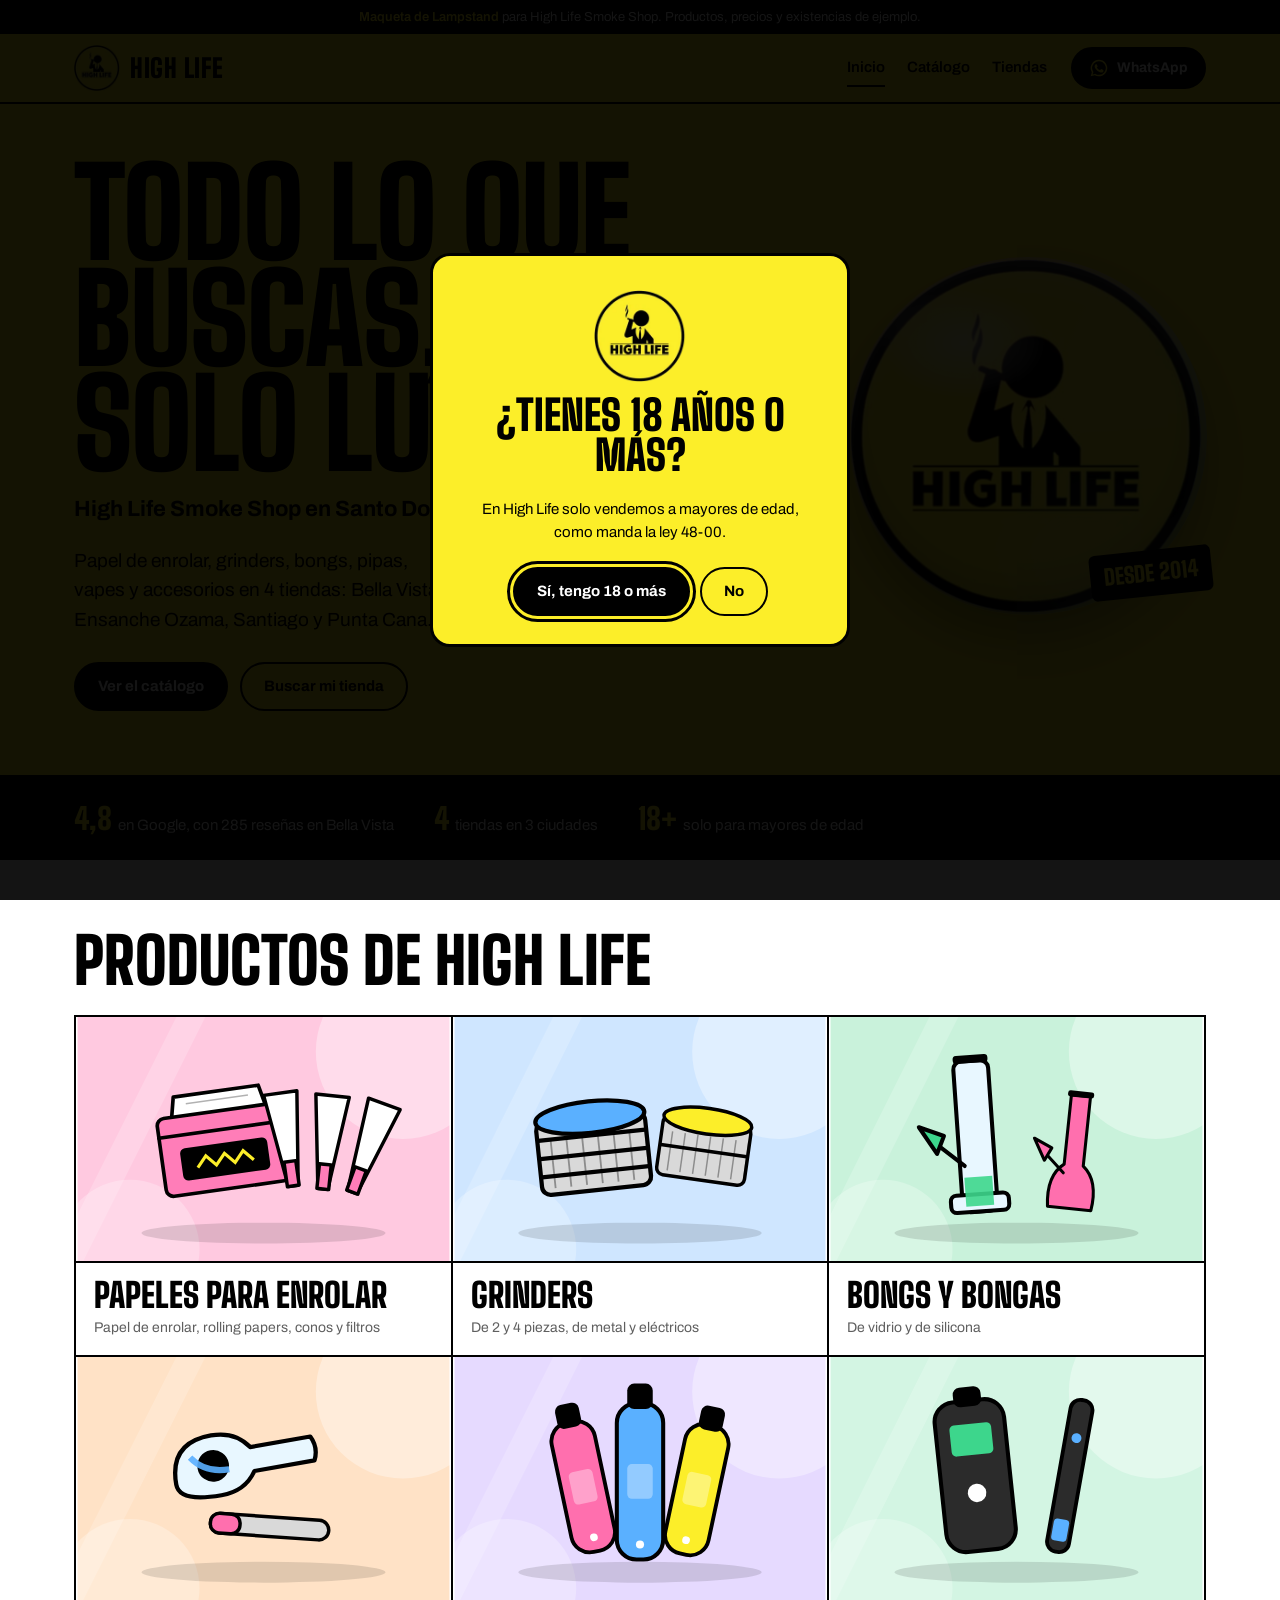
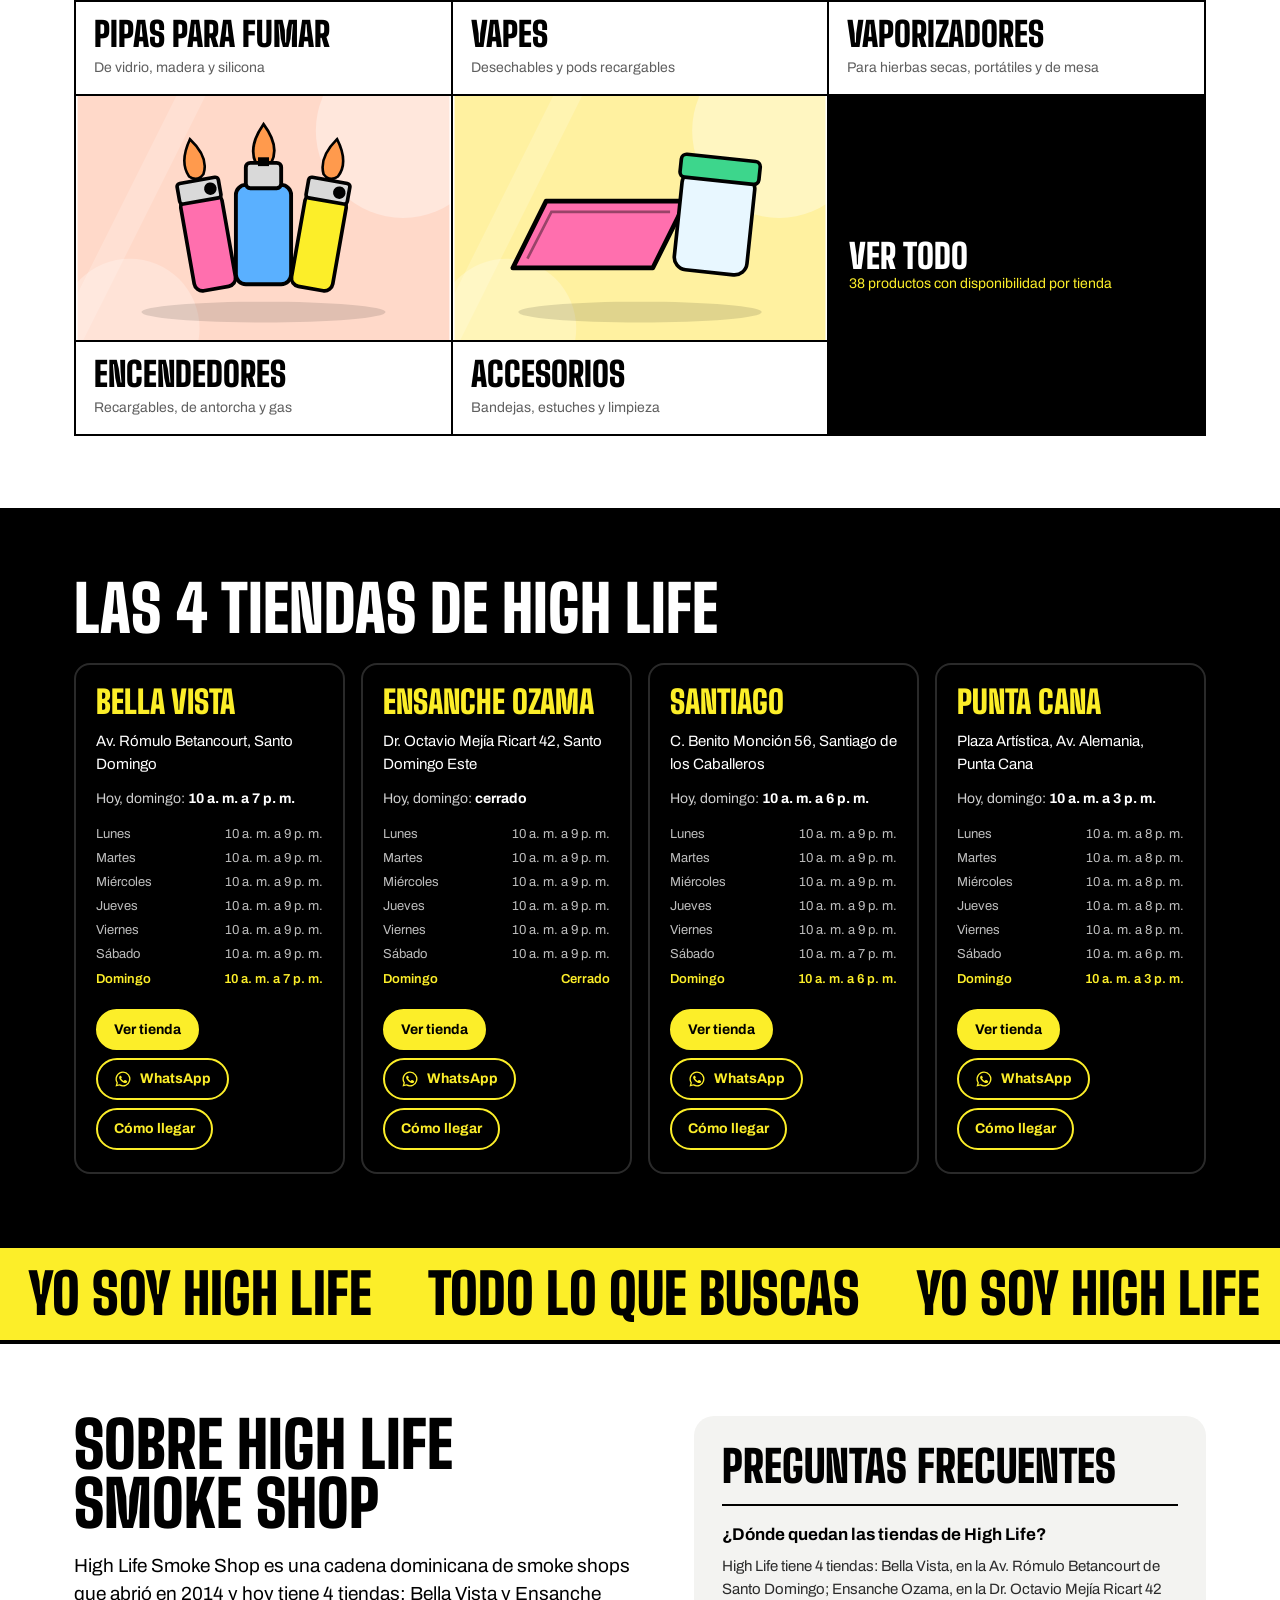
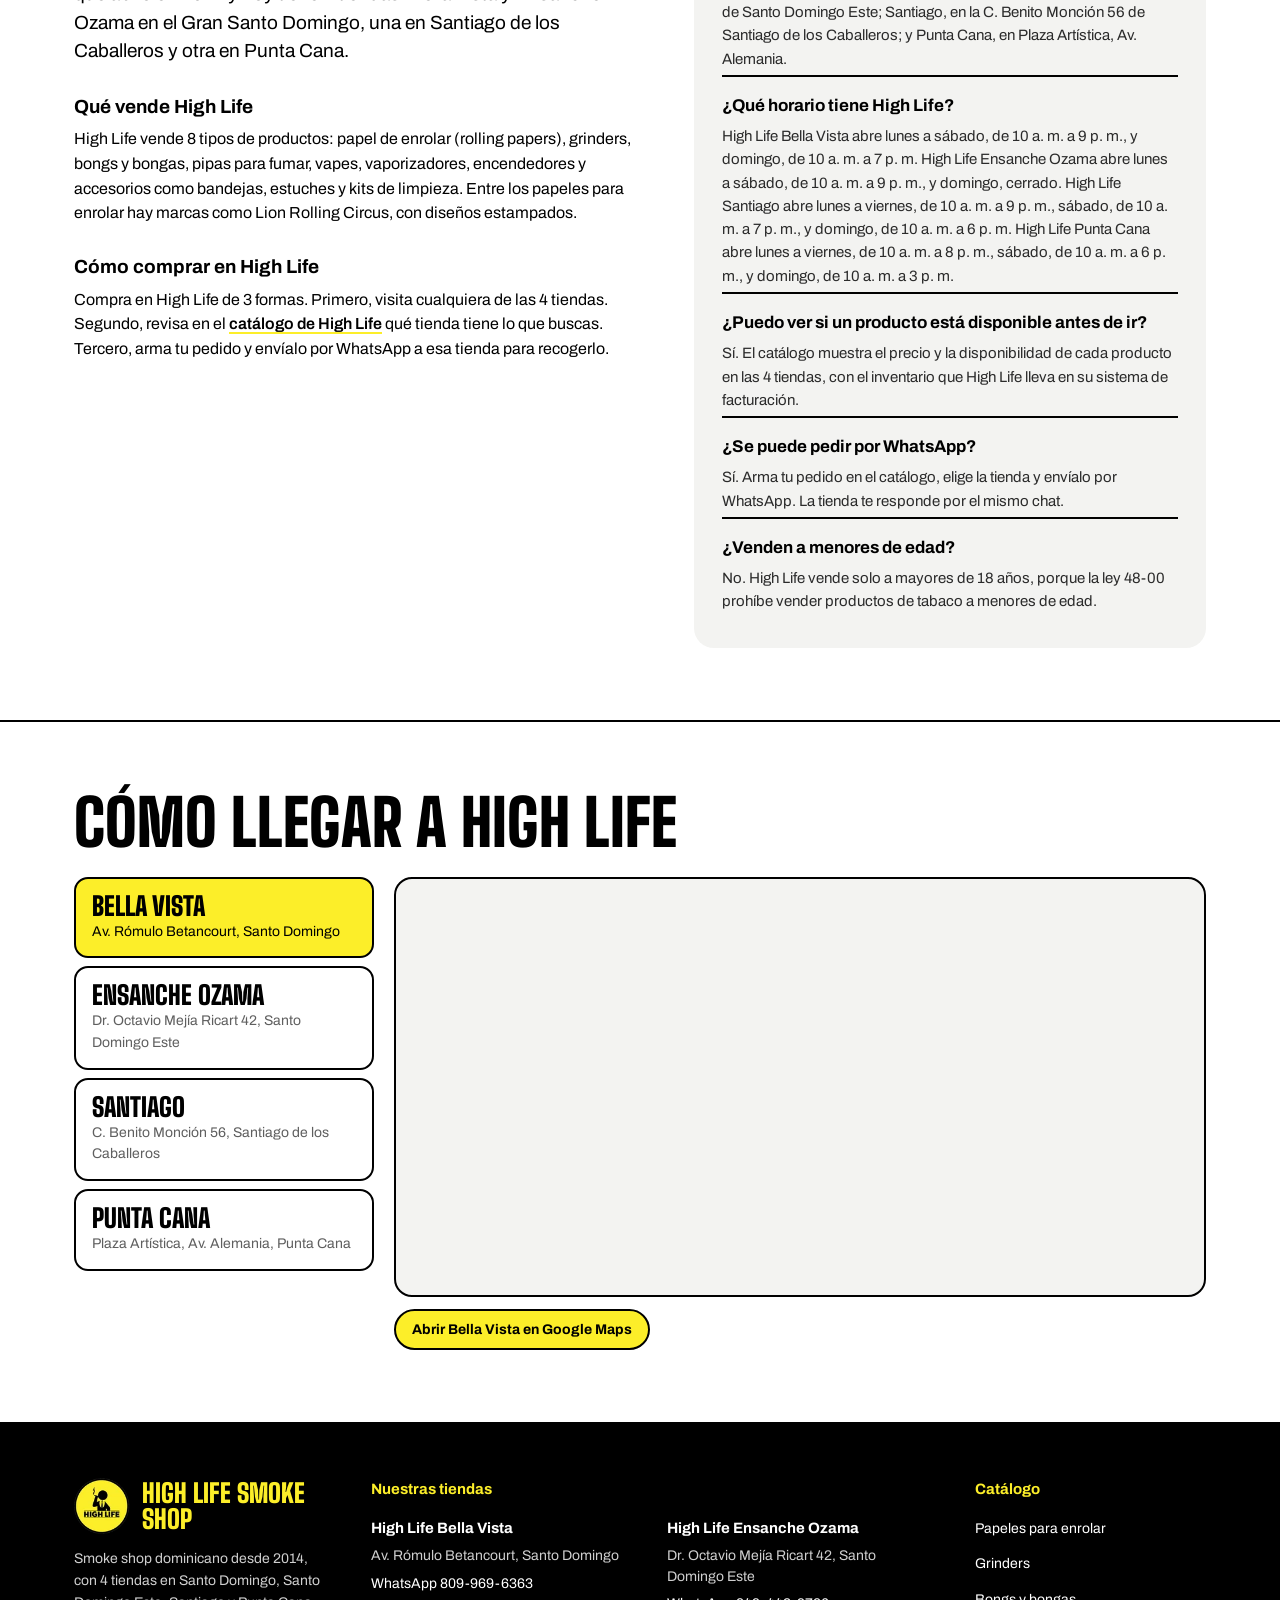
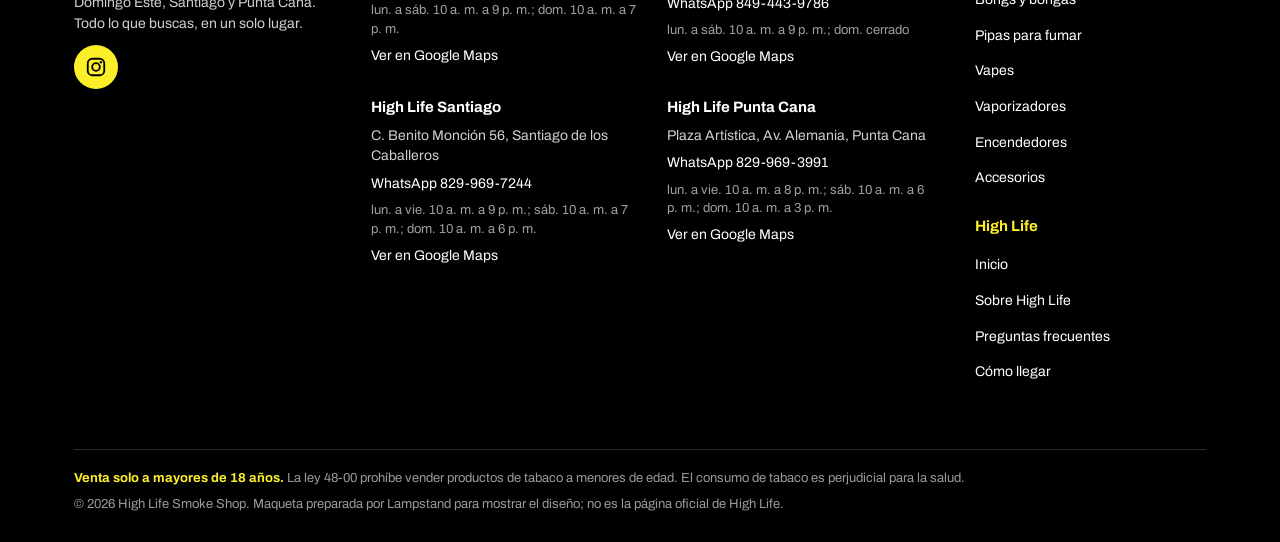
==== commit 9a226c35: "Imágenes por producto y categoría, página de tiendas, páginas de tienda más completas, Claro solo co" ====
--- a/index.html
+++ b/index.html
@@ -356,7 +356,7 @@
 </script>
 <link rel="preload" href="assets/fonts/big-shoulders-display-latin-900-normal.woff2" as="font" type="font/woff2" crossorigin>
 <link rel="preload" href="assets/fonts/archivo-latin-400-normal.woff2" as="font" type="font/woff2" crossorigin>
-<link rel="stylesheet" href="assets/styles.css?v=2ff87181">
+<link rel="stylesheet" href="assets/styles.css?v=6cd09f64">
 </head><body>
 <a class="skip" href="#contenido">Saltar al contenido</a>
 <div class="demo-bar"><b>Maqueta de Lampstand</b> para High Life Smoke Shop. Productos, precios y existencias de ejemplo.</div>
@@ -368,7 +368,7 @@
 </div>
 <header class="site-head"><div class="wrap">
  <a class="logo" href="index.html"><img src="assets/logo-96.webp" alt="High Life Smoke Shop" width="46" height="46"><span>High Life</span></a>
- <nav class="nav" aria-label="Principal"><a href="index.html" aria-current=page>Inicio</a><a href="catalogo.html">Catálogo</a><a href="index.html#tiendas">Tiendas</a></nav>
+ <nav class="nav" aria-label="Principal"><a href="index.html" aria-current=page>Inicio</a><a href="catalogo.html">Catálogo</a><a href="tiendas.html">Tiendas</a></nav>
  <div class="wa-menu">
   <button class="btn sm wa-btn" id="waBtn" aria-expanded="false" aria-controls="waList" aria-label="Escribir por WhatsApp a una tienda"><svg class="wa-ico" viewBox="0 0 24 24" aria-hidden="true"><path fill="currentColor" d="M12 2a10 10 0 0 0-8.6 15.1L2 22l5-1.3A10 10 0 1 0 12 2Zm0 18.2a8.2 8.2 0 0 1-4.2-1.1l-.3-.2-3 .8.8-2.9-.2-.3A8.2 8.2 0 1 1 12 20.2Zm4.5-6.1c-.2-.1-1.5-.7-1.7-.8-.2-.1-.4-.1-.6.1l-.8 1c-.1.2-.3.2-.5.1a6.7 6.7 0 0 1-3.3-2.9c-.3-.4.2-.4.7-1.4.1-.2 0-.3 0-.4l-.8-1.8c-.2-.5-.4-.4-.6-.4h-.5a1 1 0 0 0-.7.3 3 3 0 0 0-.9 2.2 5.2 5.2 0 0 0 1.1 2.7 11.8 11.8 0 0 0 4.5 4c1.7.7 2.4.8 3.2.6.5-.1 1.5-.6 1.7-1.2.2-.6.2-1.1.2-1.2-.1-.1-.3-.2-.5-.3Z"/></svg><span>WhatsApp</span></button>
   <ul class="wa-list" id="waList" hidden><li><a href="https://wa.me/18099696363?text=Hola%20High%20Life%20Bella%20Vista%2C%20tengo%20una%20pregunta." target="_blank" rel="noopener"><b>Bella Vista</b><span>809-969-6363</span></a></li><li><a href="https://wa.me/18494439786?text=Hola%20High%20Life%20Ensanche%20Ozama%2C%20tengo%20una%20pregunta." target="_blank" rel="noopener"><b>Ensanche Ozama</b><span>849-443-9786</span></a></li><li><a href="https://wa.me/18299697244?text=Hola%20High%20Life%20Santiago%2C%20tengo%20una%20pregunta." target="_blank" rel="noopener"><b>Santiago</b><span>829-969-7244</span></a></li><li><a href="https://wa.me/18299693991?text=Hola%20High%20Life%20Punta%20Cana%2C%20tengo%20una%20pregunta." target="_blank" rel="noopener"><b>Punta Cana</b><span>829-969-3991</span></a></li></ul>
@@ -379,7 +379,7 @@
  <div>
   <h1 id="h1"><span class="slogan">Todo lo que buscas, en un solo lugar</span><span class="h1-sub">High Life Smoke Shop en Santo Domingo, Santiago y Punta Cana</span></h1>
   <p>Papel de enrolar, grinders, bongs, pipas, vapes y accesorios en 4 tiendas: Bella Vista, Ensanche Ozama, Santiago y Punta Cana.</p>
-  <div class="ctas"><a class="btn" href="catalogo.html">Ver el catálogo</a><a class="btn ghost" href="#tiendas">Buscar mi tienda</a></div>
+  <div class="ctas"><a class="btn" href="catalogo.html">Ver el catálogo</a><a class="btn ghost" href="tiendas.html">Buscar mi tienda</a></div>
  </div>
  <div class="hero-badge" id="badge"><div class="coin-float"><div class="coin"><img src="assets/logo-720.webp" alt="Logo de High Life Smoke Shop" width="360" height="360" fetchpriority="high"><span class="foil" aria-hidden="true"></span><span class="gloss" aria-hidden="true"></span><span class="sheen" aria-hidden="true"></span></div></div><span class="since">Desde 2014</span></div>
 </div></section>
@@ -389,35 +389,35 @@
  <p><strong>18+</strong>solo para mayores de edad</p>
 </div></div>
 <section class="sec" aria-labelledby="cats-t"><div class="wrap">
- <div class="sec-head"><h2 id="cats-t">Productos de High Life</h2><p>High Life vende 8 tipos de productos. Elige uno para ver precios y qué tienda lo tiene.</p></div>
- <div class="cats"><a class="cat" href="catalogo.html#papeles-para-enrolar"><b>Papeles para enrolar</b><span>Papel de enrolar, rolling papers, conos y filtros</span></a><a class="cat" href="catalogo.html#grinders"><b>Grinders</b><span>De 2 y 4 piezas, de metal y eléctricos</span></a><a class="cat" href="catalogo.html#bongs-y-bongas"><b>Bongs y bongas</b><span>De vidrio y de silicona</span></a><a class="cat" href="catalogo.html#pipas-para-fumar"><b>Pipas para fumar</b><span>De vidrio, madera y silicona</span></a><a class="cat" href="catalogo.html#vapes"><b>Vapes</b><span>Desechables y pods recargables</span></a><a class="cat" href="catalogo.html#vaporizadores"><b>Vaporizadores</b><span>Para hierbas secas, portátiles y de mesa</span></a><a class="cat" href="catalogo.html#encendedores"><b>Encendedores</b><span>Recargables, de antorcha y gas</span></a><a class="cat" href="catalogo.html#accesorios"><b>Accesorios</b><span>Bandejas, estuches y limpieza</span></a><a class="cat all" href="catalogo.html"><b>Ver todo</b><span>38 productos con disponibilidad por tienda</span></a></div>
+ <div class="sec-head"><h2 id="cats-t">Productos de High Life</h2></div>
+ <div class="cats"><a class="cat has-img" href="catalogo.html#papeles-para-enrolar"><img src="assets/categorias/papeles-para-enrolar.svg" alt="Papeles para enrolar en High Life Smoke Shop" width="640" height="420" loading="lazy"><b>Papeles para enrolar</b><span>Papel de enrolar, rolling papers, conos y filtros</span></a><a class="cat has-img" href="catalogo.html#grinders"><img src="assets/categorias/grinders.svg" alt="Grinders en High Life Smoke Shop" width="640" height="420" loading="lazy"><b>Grinders</b><span>De 2 y 4 piezas, de metal y eléctricos</span></a><a class="cat has-img" href="catalogo.html#bongs-y-bongas"><img src="assets/categorias/bongs-y-bongas.svg" alt="Bongs y bongas en High Life Smoke Shop" width="640" height="420" loading="lazy"><b>Bongs y bongas</b><span>De vidrio y de silicona</span></a><a class="cat has-img" href="catalogo.html#pipas-para-fumar"><img src="assets/categorias/pipas-para-fumar.svg" alt="Pipas para fumar en High Life Smoke Shop" width="640" height="420" loading="lazy"><b>Pipas para fumar</b><span>De vidrio, madera y silicona</span></a><a class="cat has-img" href="catalogo.html#vapes"><img src="assets/categorias/vapes.svg" alt="Vapes en High Life Smoke Shop" width="640" height="420" loading="lazy"><b>Vapes</b><span>Desechables y pods recargables</span></a><a class="cat has-img" href="catalogo.html#vaporizadores"><img src="assets/categorias/vaporizadores.svg" alt="Vaporizadores en High Life Smoke Shop" width="640" height="420" loading="lazy"><b>Vaporizadores</b><span>Para hierbas secas, portátiles y de mesa</span></a><a class="cat has-img" href="catalogo.html#encendedores"><img src="assets/categorias/encendedores.svg" alt="Encendedores en High Life Smoke Shop" width="640" height="420" loading="lazy"><b>Encendedores</b><span>Recargables, de antorcha y gas</span></a><a class="cat has-img" href="catalogo.html#accesorios"><img src="assets/categorias/accesorios.svg" alt="Accesorios en High Life Smoke Shop" width="640" height="420" loading="lazy"><b>Accesorios</b><span>Bandejas, estuches y limpieza</span></a><a class="cat all" href="catalogo.html"><b>Ver todo</b><span>38 productos con disponibilidad por tienda</span></a></div>
 </div></section>
 <section class="sec dark" id="tiendas" aria-labelledby="tiendas-t"><div class="wrap">
- <div class="sec-head"><h2 id="tiendas-t">Las 4 tiendas de High Life</h2><p>Cada tienda de High Life tiene su propio horario y WhatsApp. Escríbele a la que te queda más cerca.</p></div>
+ <div class="sec-head"><h2 id="tiendas-t">Las 4 tiendas de High Life</h2></div>
  <div class="stores"><article class="store" id="tienda-bv" data-store="BV">
   <h3><a href="tienda-bella-vista.html">Bella Vista</a></h3>
   <p class="addr">Av. Rómulo Betancourt, Santo Domingo</p>
   <p class="today"></p>
   <table><caption class="sr">Horario de High Life Bella Vista</caption><tr data-day="1"><th scope="row">Lunes</th><td>10 a. m. a 9 p. m.</td></tr><tr data-day="2"><th scope="row">Martes</th><td>10 a. m. a 9 p. m.</td></tr><tr data-day="3"><th scope="row">Miércoles</th><td>10 a. m. a 9 p. m.</td></tr><tr data-day="4"><th scope="row">Jueves</th><td>10 a. m. a 9 p. m.</td></tr><tr data-day="5"><th scope="row">Viernes</th><td>10 a. m. a 9 p. m.</td></tr><tr data-day="6"><th scope="row">Sábado</th><td>10 a. m. a 9 p. m.</td></tr><tr data-day="0"><th scope="row">Domingo</th><td>10 a. m. a 7 p. m.</td></tr></table>
-  <div class="acts"><a class="btn yellow sm" href="https://wa.me/18099696363?text=Hola%20High%20Life%20Bella%20Vista%2C%20tengo%20una%20pregunta." target="_blank" rel="noopener"><svg class="wa-ico" viewBox="0 0 24 24" aria-hidden="true"><path fill="currentColor" d="M12 2a10 10 0 0 0-8.6 15.1L2 22l5-1.3A10 10 0 1 0 12 2Zm0 18.2a8.2 8.2 0 0 1-4.2-1.1l-.3-.2-3 .8.8-2.9-.2-.3A8.2 8.2 0 1 1 12 20.2Zm4.5-6.1c-.2-.1-1.5-.7-1.7-.8-.2-.1-.4-.1-.6.1l-.8 1c-.1.2-.3.2-.5.1a6.7 6.7 0 0 1-3.3-2.9c-.3-.4.2-.4.7-1.4.1-.2 0-.3 0-.4l-.8-1.8c-.2-.5-.4-.4-.6-.4h-.5a1 1 0 0 0-.7.3 3 3 0 0 0-.9 2.2 5.2 5.2 0 0 0 1.1 2.7 11.8 11.8 0 0 0 4.5 4c1.7.7 2.4.8 3.2.6.5-.1 1.5-.6 1.7-1.2.2-.6.2-1.1.2-1.2-.1-.1-.3-.2-.5-.3Z"/></svg>WhatsApp</a><a class="btn ghost sm" href="https://maps.google.com/?cid=11975982351226600082" target="_blank" rel="noopener">Cómo llegar</a></div>
+  <div class="acts"><a class="btn yellow sm" href="tienda-bella-vista.html">Ver tienda</a><a class="btn ghost sm" href="https://wa.me/18099696363?text=Hola%20High%20Life%20Bella%20Vista%2C%20tengo%20una%20pregunta." target="_blank" rel="noopener"><svg class="wa-ico" viewBox="0 0 24 24" aria-hidden="true"><path fill="currentColor" d="M12 2a10 10 0 0 0-8.6 15.1L2 22l5-1.3A10 10 0 1 0 12 2Zm0 18.2a8.2 8.2 0 0 1-4.2-1.1l-.3-.2-3 .8.8-2.9-.2-.3A8.2 8.2 0 1 1 12 20.2Zm4.5-6.1c-.2-.1-1.5-.7-1.7-.8-.2-.1-.4-.1-.6.1l-.8 1c-.1.2-.3.2-.5.1a6.7 6.7 0 0 1-3.3-2.9c-.3-.4.2-.4.7-1.4.1-.2 0-.3 0-.4l-.8-1.8c-.2-.5-.4-.4-.6-.4h-.5a1 1 0 0 0-.7.3 3 3 0 0 0-.9 2.2 5.2 5.2 0 0 0 1.1 2.7 11.8 11.8 0 0 0 4.5 4c1.7.7 2.4.8 3.2.6.5-.1 1.5-.6 1.7-1.2.2-.6.2-1.1.2-1.2-.1-.1-.3-.2-.5-.3Z"/></svg>WhatsApp</a><a class="btn ghost sm" href="https://maps.google.com/?cid=11975982351226600082" target="_blank" rel="noopener">Cómo llegar</a></div>
  </article><article class="store" id="tienda-oz" data-store="OZ">
   <h3><a href="tienda-ensanche-ozama.html">Ensanche Ozama</a></h3>
   <p class="addr">Dr. Octavio Mejía Ricart 42, Santo Domingo Este</p>
   <p class="today"></p>
   <table><caption class="sr">Horario de High Life Ensanche Ozama</caption><tr data-day="1"><th scope="row">Lunes</th><td>10 a. m. a 9 p. m.</td></tr><tr data-day="2"><th scope="row">Martes</th><td>10 a. m. a 9 p. m.</td></tr><tr data-day="3"><th scope="row">Miércoles</th><td>10 a. m. a 9 p. m.</td></tr><tr data-day="4"><th scope="row">Jueves</th><td>10 a. m. a 9 p. m.</td></tr><tr data-day="5"><th scope="row">Viernes</th><td>10 a. m. a 9 p. m.</td></tr><tr data-day="6"><th scope="row">Sábado</th><td>10 a. m. a 9 p. m.</td></tr><tr data-day="0"><th scope="row">Domingo</th><td>Cerrado</td></tr></table>
-  <div class="acts"><a class="btn yellow sm" href="https://wa.me/18494439786?text=Hola%20High%20Life%20Ensanche%20Ozama%2C%20tengo%20una%20pregunta." target="_blank" rel="noopener"><svg class="wa-ico" viewBox="0 0 24 24" aria-hidden="true"><path fill="currentColor" d="M12 2a10 10 0 0 0-8.6 15.1L2 22l5-1.3A10 10 0 1 0 12 2Zm0 18.2a8.2 8.2 0 0 1-4.2-1.1l-.3-.2-3 .8.8-2.9-.2-.3A8.2 8.2 0 1 1 12 20.2Zm4.5-6.1c-.2-.1-1.5-.7-1.7-.8-.2-.1-.4-.1-.6.1l-.8 1c-.1.2-.3.2-.5.1a6.7 6.7 0 0 1-3.3-2.9c-.3-.4.2-.4.7-1.4.1-.2 0-.3 0-.4l-.8-1.8c-.2-.5-.4-.4-.6-.4h-.5a1 1 0 0 0-.7.3 3 3 0 0 0-.9 2.2 5.2 5.2 0 0 0 1.1 2.7 11.8 11.8 0 0 0 4.5 4c1.7.7 2.4.8 3.2.6.5-.1 1.5-.6 1.7-1.2.2-.6.2-1.1.2-1.2-.1-.1-.3-.2-.5-.3Z"/></svg>WhatsApp</a><a class="btn ghost sm" href="https://maps.google.com/?cid=7839505212516953428" target="_blank" rel="noopener">Cómo llegar</a></div>
+  <div class="acts"><a class="btn yellow sm" href="tienda-ensanche-ozama.html">Ver tienda</a><a class="btn ghost sm" href="https://wa.me/18494439786?text=Hola%20High%20Life%20Ensanche%20Ozama%2C%20tengo%20una%20pregunta." target="_blank" rel="noopener"><svg class="wa-ico" viewBox="0 0 24 24" aria-hidden="true"><path fill="currentColor" d="M12 2a10 10 0 0 0-8.6 15.1L2 22l5-1.3A10 10 0 1 0 12 2Zm0 18.2a8.2 8.2 0 0 1-4.2-1.1l-.3-.2-3 .8.8-2.9-.2-.3A8.2 8.2 0 1 1 12 20.2Zm4.5-6.1c-.2-.1-1.5-.7-1.7-.8-.2-.1-.4-.1-.6.1l-.8 1c-.1.2-.3.2-.5.1a6.7 6.7 0 0 1-3.3-2.9c-.3-.4.2-.4.7-1.4.1-.2 0-.3 0-.4l-.8-1.8c-.2-.5-.4-.4-.6-.4h-.5a1 1 0 0 0-.7.3 3 3 0 0 0-.9 2.2 5.2 5.2 0 0 0 1.1 2.7 11.8 11.8 0 0 0 4.5 4c1.7.7 2.4.8 3.2.6.5-.1 1.5-.6 1.7-1.2.2-.6.2-1.1.2-1.2-.1-.1-.3-.2-.5-.3Z"/></svg>WhatsApp</a><a class="btn ghost sm" href="https://maps.google.com/?cid=7839505212516953428" target="_blank" rel="noopener">Cómo llegar</a></div>
  </article><article class="store" id="tienda-sti" data-store="STI">
   <h3><a href="tienda-santiago.html">Santiago</a></h3>
   <p class="addr">C. Benito Monción 56, Santiago de los Caballeros</p>
   <p class="today"></p>
   <table><caption class="sr">Horario de High Life Santiago</caption><tr data-day="1"><th scope="row">Lunes</th><td>10 a. m. a 9 p. m.</td></tr><tr data-day="2"><th scope="row">Martes</th><td>10 a. m. a 9 p. m.</td></tr><tr data-day="3"><th scope="row">Miércoles</th><td>10 a. m. a 9 p. m.</td></tr><tr data-day="4"><th scope="row">Jueves</th><td>10 a. m. a 9 p. m.</td></tr><tr data-day="5"><th scope="row">Viernes</th><td>10 a. m. a 9 p. m.</td></tr><tr data-day="6"><th scope="row">Sábado</th><td>10 a. m. a 7 p. m.</td></tr><tr data-day="0"><th scope="row">Domingo</th><td>10 a. m. a 6 p. m.</td></tr></table>
-  <div class="acts"><a class="btn yellow sm" href="https://wa.me/18299697244?text=Hola%20High%20Life%20Santiago%2C%20tengo%20una%20pregunta." target="_blank" rel="noopener"><svg class="wa-ico" viewBox="0 0 24 24" aria-hidden="true"><path fill="currentColor" d="M12 2a10 10 0 0 0-8.6 15.1L2 22l5-1.3A10 10 0 1 0 12 2Zm0 18.2a8.2 8.2 0 0 1-4.2-1.1l-.3-.2-3 .8.8-2.9-.2-.3A8.2 8.2 0 1 1 12 20.2Zm4.5-6.1c-.2-.1-1.5-.7-1.7-.8-.2-.1-.4-.1-.6.1l-.8 1c-.1.2-.3.2-.5.1a6.7 6.7 0 0 1-3.3-2.9c-.3-.4.2-.4.7-1.4.1-.2 0-.3 0-.4l-.8-1.8c-.2-.5-.4-.4-.6-.4h-.5a1 1 0 0 0-.7.3 3 3 0 0 0-.9 2.2 5.2 5.2 0 0 0 1.1 2.7 11.8 11.8 0 0 0 4.5 4c1.7.7 2.4.8 3.2.6.5-.1 1.5-.6 1.7-1.2.2-.6.2-1.1.2-1.2-.1-.1-.3-.2-.5-.3Z"/></svg>WhatsApp</a><a class="btn ghost sm" href="https://maps.google.com/?cid=18119743240042916362" target="_blank" rel="noopener">Cómo llegar</a></div>
+  <div class="acts"><a class="btn yellow sm" href="tienda-santiago.html">Ver tienda</a><a class="btn ghost sm" href="https://wa.me/18299697244?text=Hola%20High%20Life%20Santiago%2C%20tengo%20una%20pregunta." target="_blank" rel="noopener"><svg class="wa-ico" viewBox="0 0 24 24" aria-hidden="true"><path fill="currentColor" d="M12 2a10 10 0 0 0-8.6 15.1L2 22l5-1.3A10 10 0 1 0 12 2Zm0 18.2a8.2 8.2 0 0 1-4.2-1.1l-.3-.2-3 .8.8-2.9-.2-.3A8.2 8.2 0 1 1 12 20.2Zm4.5-6.1c-.2-.1-1.5-.7-1.7-.8-.2-.1-.4-.1-.6.1l-.8 1c-.1.2-.3.2-.5.1a6.7 6.7 0 0 1-3.3-2.9c-.3-.4.2-.4.7-1.4.1-.2 0-.3 0-.4l-.8-1.8c-.2-.5-.4-.4-.6-.4h-.5a1 1 0 0 0-.7.3 3 3 0 0 0-.9 2.2 5.2 5.2 0 0 0 1.1 2.7 11.8 11.8 0 0 0 4.5 4c1.7.7 2.4.8 3.2.6.5-.1 1.5-.6 1.7-1.2.2-.6.2-1.1.2-1.2-.1-.1-.3-.2-.5-.3Z"/></svg>WhatsApp</a><a class="btn ghost sm" href="https://maps.google.com/?cid=18119743240042916362" target="_blank" rel="noopener">Cómo llegar</a></div>
  </article><article class="store" id="tienda-pc" data-store="PC">
   <h3><a href="tienda-punta-cana.html">Punta Cana</a></h3>
   <p class="addr">Plaza Artística, Av. Alemania, Punta Cana</p>
   <p class="today"></p>
   <table><caption class="sr">Horario de High Life Punta Cana</caption><tr data-day="1"><th scope="row">Lunes</th><td>10 a. m. a 8 p. m.</td></tr><tr data-day="2"><th scope="row">Martes</th><td>10 a. m. a 8 p. m.</td></tr><tr data-day="3"><th scope="row">Miércoles</th><td>10 a. m. a 8 p. m.</td></tr><tr data-day="4"><th scope="row">Jueves</th><td>10 a. m. a 8 p. m.</td></tr><tr data-day="5"><th scope="row">Viernes</th><td>10 a. m. a 8 p. m.</td></tr><tr data-day="6"><th scope="row">Sábado</th><td>10 a. m. a 6 p. m.</td></tr><tr data-day="0"><th scope="row">Domingo</th><td>10 a. m. a 3 p. m.</td></tr></table>
-  <div class="acts"><a class="btn yellow sm" href="https://wa.me/18299693991?text=Hola%20High%20Life%20Punta%20Cana%2C%20tengo%20una%20pregunta." target="_blank" rel="noopener"><svg class="wa-ico" viewBox="0 0 24 24" aria-hidden="true"><path fill="currentColor" d="M12 2a10 10 0 0 0-8.6 15.1L2 22l5-1.3A10 10 0 1 0 12 2Zm0 18.2a8.2 8.2 0 0 1-4.2-1.1l-.3-.2-3 .8.8-2.9-.2-.3A8.2 8.2 0 1 1 12 20.2Zm4.5-6.1c-.2-.1-1.5-.7-1.7-.8-.2-.1-.4-.1-.6.1l-.8 1c-.1.2-.3.2-.5.1a6.7 6.7 0 0 1-3.3-2.9c-.3-.4.2-.4.7-1.4.1-.2 0-.3 0-.4l-.8-1.8c-.2-.5-.4-.4-.6-.4h-.5a1 1 0 0 0-.7.3 3 3 0 0 0-.9 2.2 5.2 5.2 0 0 0 1.1 2.7 11.8 11.8 0 0 0 4.5 4c1.7.7 2.4.8 3.2.6.5-.1 1.5-.6 1.7-1.2.2-.6.2-1.1.2-1.2-.1-.1-.3-.2-.5-.3Z"/></svg>WhatsApp</a><a class="btn ghost sm" href="https://maps.google.com/?cid=12903321818616243635" target="_blank" rel="noopener">Cómo llegar</a></div>
+  <div class="acts"><a class="btn yellow sm" href="tienda-punta-cana.html">Ver tienda</a><a class="btn ghost sm" href="https://wa.me/18299693991?text=Hola%20High%20Life%20Punta%20Cana%2C%20tengo%20una%20pregunta." target="_blank" rel="noopener"><svg class="wa-ico" viewBox="0 0 24 24" aria-hidden="true"><path fill="currentColor" d="M12 2a10 10 0 0 0-8.6 15.1L2 22l5-1.3A10 10 0 1 0 12 2Zm0 18.2a8.2 8.2 0 0 1-4.2-1.1l-.3-.2-3 .8.8-2.9-.2-.3A8.2 8.2 0 1 1 12 20.2Zm4.5-6.1c-.2-.1-1.5-.7-1.7-.8-.2-.1-.4-.1-.6.1l-.8 1c-.1.2-.3.2-.5.1a6.7 6.7 0 0 1-3.3-2.9c-.3-.4.2-.4.7-1.4.1-.2 0-.3 0-.4l-.8-1.8c-.2-.5-.4-.4-.6-.4h-.5a1 1 0 0 0-.7.3 3 3 0 0 0-.9 2.2 5.2 5.2 0 0 0 1.1 2.7 11.8 11.8 0 0 0 4.5 4c1.7.7 2.4.8 3.2.6.5-.1 1.5-.6 1.7-1.2.2-.6.2-1.1.2-1.2-.1-.1-.3-.2-.5-.3Z"/></svg>WhatsApp</a><a class="btn ghost sm" href="https://maps.google.com/?cid=12903321818616243635" target="_blank" rel="noopener">Cómo llegar</a></div>
  </article></div>
 </div></section>
 <div class="band" aria-hidden="true"><div><span>Yo soy High Life</span><span>Todo lo que buscas</span><span>Yo soy High Life</span><span>Todo lo que buscas</span><span>Yo soy High Life</span><span>Todo lo que buscas</span><span>Yo soy High Life</span><span>Todo lo que buscas</span><span>Yo soy High Life</span><span>Todo lo que buscas</span><span>Yo soy High Life</span><span>Todo lo que buscas</span><span>Yo soy High Life</span><span>Todo lo que buscas</span><span>Yo soy High Life</span><span>Todo lo que buscas</span><span>Yo soy High Life</span><span>Todo lo que buscas</span><span>Yo soy High Life</span><span>Todo lo que buscas</span><span>Yo soy High Life</span><span>Todo lo que buscas</span><span>Yo soy High Life</span><span>Todo lo que buscas</span></div></div>
@@ -438,7 +438,7 @@
  </div>
 </div></section>
 <section class="map-sec" id="mapa" aria-labelledby="mapa-t"><div class="wrap">
- <div class="sec-head"><h2 id="mapa-t">Cómo llegar a High Life</h2><p>High Life tiene 4 tiendas en República Dominicana. Elige una para verla en el mapa y abrirla en Google Maps.</p></div>
+ <div class="sec-head"><h2 id="mapa-t">Cómo llegar a High Life</h2></div>
  <div class="map-grid">
   <div class="map-tabs" role="group" aria-label="Elige una tienda para verla en el mapa"><button class="map-tab" aria-pressed="true" aria-controls="map-frame" data-src="https://maps.google.com/maps?cid=11975982351226600082&output=embed&hl=es" data-go="https://maps.google.com/?cid=11975982351226600082" data-name="Bella Vista"><b>Bella Vista</b><span>Av. Rómulo Betancourt, Santo Domingo</span></button><button class="map-tab" aria-pressed="false" aria-controls="map-frame" data-src="https://maps.google.com/maps?cid=7839505212516953428&output=embed&hl=es" data-go="https://maps.google.com/?cid=7839505212516953428" data-name="Ensanche Ozama"><b>Ensanche Ozama</b><span>Dr. Octavio Mejía Ricart 42, Santo Domingo Este</span></button><button class="map-tab" aria-pressed="false" aria-controls="map-frame" data-src="https://maps.google.com/maps?cid=18119743240042916362&output=embed&hl=es" data-go="https://maps.google.com/?cid=18119743240042916362" data-name="Santiago"><b>Santiago</b><span>C. Benito Monción 56, Santiago de los Caballeros</span></button><button class="map-tab" aria-pressed="false" aria-controls="map-frame" data-src="https://maps.google.com/maps?cid=12903321818616243635&output=embed&hl=es" data-go="https://maps.google.com/?cid=12903321818616243635" data-name="Punta Cana"><b>Punta Cana</b><span>Plaza Artística, Av. Alemania, Punta Cana</span></button></div>
   <div class="map-box">
@@ -466,6 +466,6 @@
   <p>© 2026 High Life Smoke Shop. Maqueta preparada por Lampstand para mostrar el diseño; no es la página oficial de High Life.</p>
  </div>
 </div></footer>
-<script src="assets/app.js?v=68bc0008"></script>
+<script src="assets/app.js?v=ec84be52"></script>
 </body>
 </html>
--- a/assets/styles.css
+++ b/assets/styles.css
@@ -65,16 +65,16 @@
 .hero-badge { position: relative; justify-self: center; width: min(360px, 100%); aspect-ratio: 1; }
 /* Logo como ficha 3D: borde con grosor, brillo de gota, destello de foil y leve inclinación con el mouse */
 .hero-badge { perspective: 900px; }
-.coin-float { width: 100%; height: 100%; animation: coin-in .9s cubic-bezier(.2,.8,.2,1) both, coin-float 6s ease-in-out 1s infinite; filter: drop-shadow(0 26px 22px rgba(0,0,0,.28)); }
+.coin-float { width: 100%; height: 100%; animation: coin-in .9s cubic-bezier(.2,.8,.2,1) both; filter: drop-shadow(0 26px 22px rgba(0,0,0,.28)); }
 .coin { --rx: 0deg; --ry: 0deg; --gx: 32%; --gy: 24%; position: relative; width: 100%; height: 100%; border-radius: 50%; transform: rotateX(var(--rx)) rotateY(var(--ry)); transition: transform .25s ease-out;
 }
 .coin img { display: block; width: 100%; height: 100%; border-radius: 50%; }
 .coin .foil, .coin .gloss, .coin .sheen { position: absolute; inset: 0; border-radius: 50%; pointer-events: none; }
 .coin .foil { background: conic-gradient(from calc(var(--ry) * 6) at 50% 50%, #ff9de2, #9ee7ff, #b7ff9e, #fff59e, #ffb39e, #ff9de2); mix-blend-mode: soft-light; opacity: .32; }
 .coin .gloss { background:
-    radial-gradient(ellipse 30% 20% at var(--gx) var(--gy), rgba(255,255,255,.42), rgba(255,255,255,.1) 60%, transparent 72%),
+    radial-gradient(ellipse 32% 21% at var(--gx) var(--gy), rgba(255,255,255,.62), rgba(255,255,255,.14) 60%, transparent 72%),
     radial-gradient(circle at 68% 88%, rgba(255,255,255,.14), transparent 28%);
-  box-shadow: inset 0 -22px 38px rgba(0,0,0,.18), inset 0 14px 26px rgba(255,255,255,.2); }
+  box-shadow: inset 0 -22px 38px rgba(0,0,0,.2), inset 0 14px 26px rgba(255,255,255,.28); }
 .coin .sheen { overflow: hidden; background: linear-gradient(110deg, transparent 40%, rgba(255,255,255,.08) 44%, rgba(255,255,255,.55) 48%, rgba(255,250,210,.25) 51%, transparent 56%) no-repeat; background-size: 300% 100%; background-position: 130% 0; mix-blend-mode: screen; animation: sheen 6.5s ease-in-out 1.4s infinite; }
 @keyframes coin-in { from { opacity: 0; scale: .7; rotate: -25deg; } to { opacity: 1; scale: 1; rotate: 0deg; } }
 @keyframes coin-float { 50% { translate: 0 -10px; } }
@@ -384,3 +384,84 @@
 
 /* Que el encabezado fijo no tape el inicio de la sección al saltar a un ancla */
 section[id], article[id], .faq[id] { scroll-margin-top: 84px; }
+
+/* ---------- Tarjetas de producto con imagen ---------- */
+.items { display: grid; grid-template-columns: repeat(auto-fill, minmax(210px, 1fr)); gap: 18px; }
+.group h2 { margin-bottom: 18px; }
+.item { display: flex; flex-direction: column; grid-template-columns: none; gap: 0; padding: 0; border: 2px solid var(--black); border-radius: 18px; overflow: hidden; background: var(--white); text-decoration: none; transition: transform .15s ease, box-shadow .15s ease; }
+.item:hover { transform: translateY(-3px); box-shadow: 6px 6px 0 var(--black); }
+.pimg { display: block; width: 100%; height: auto; aspect-ratio: 1; border-bottom: 2px solid var(--black); background: #F3F3F1; }
+.pbody { display: flex; flex-direction: column; gap: 8px; padding: 14px; flex: 1; }
+.item h3 { font-size: 15.5px; line-height: 1.3; }
+.item .avail { grid-column: auto; font-size: 12px; gap: 3px 10px; }
+.pfoot { margin-top: auto; display: flex; align-items: center; justify-content: space-between; gap: 8px; padding-top: 4px; }
+.item .price { grid-row: auto; grid-column: auto; font-size: 26px; }
+.item .add { grid-row: auto; grid-column: auto; width: 42px; height: 42px; flex: none; }
+.item .go { font-weight: 700; font-size: 14px; border: 2px solid var(--black); border-radius: 999px; padding: 6px 14px; background: var(--yellow); }
+
+/* Categorías con imagen */
+.cat.has-img { padding: 0; min-height: 0; justify-content: flex-start; overflow: hidden; }
+.cat.has-img img { display: block; width: 100%; height: auto; aspect-ratio: 640 / 420; border-bottom: 2px solid var(--black); transition: transform .3s ease; }
+.cat.has-img:hover img { transform: scale(1.04); }
+.cat.has-img b { padding: 16px 18px 0; }
+.cat.has-img span { padding: 6px 18px 16px; }
+.cat.all { justify-content: center; }
+
+/* Nota interna para el cliente */
+.note-tag { display: inline-block; background: var(--black); color: var(--yellow); font-weight: 700; font-size: 14px; border-radius: 999px; padding: 8px 16px; margin-bottom: 18px; }
+
+/* Página de tienda */
+.store-hero { background: var(--yellow); border-bottom: 2px solid var(--black); overflow: hidden; }
+.store-hero .wrap { display: grid; grid-template-columns: 1.4fr .6fr; gap: 32px; align-items: center; padding-top: 40px; padding-bottom: 48px; }
+.store-hero h1 { font-family: var(--display); font-weight: 900; text-transform: uppercase; font-size: clamp(56px, 8.4vw, 112px); line-height: .86; }
+.store-hero .kicker-name { display: block; font-size: .42em; line-height: 1; margin-bottom: 6px; }
+.store-hero .lede { font-size: 18px; max-width: 46ch; margin-top: 16px; }
+.store-hero .ctas { display: flex; flex-wrap: wrap; gap: 12px; margin-top: 22px; }
+.badges { display: flex; flex-wrap: wrap; gap: 8px; margin-top: 16px; }
+.badge { display: inline-flex; align-items: center; gap: 6px; border: 2px solid var(--black); border-radius: 999px; padding: 5px 12px; font-size: 14px; font-weight: 600; background: var(--white); }
+.badge.rating { background: var(--black); color: var(--yellow); }
+.badge .star { width: 16px; height: 16px; }
+.store-stamp { position: relative; justify-self: center; width: min(260px, 100%); }
+.store-stamp img { width: 100%; height: auto; border-radius: 50%; transform: rotate(-8deg); filter: drop-shadow(0 18px 18px rgba(0,0,0,.25)); }
+.store-stamp span { position: absolute; left: 50%; bottom: -6px; transform: translateX(-50%) rotate(-5deg); background: var(--black); color: var(--yellow); font-family: var(--display); font-weight: 900; font-size: 20px; text-transform: uppercase; padding: 6px 14px; border-radius: 6px; white-space: nowrap; }
+.store-faq .faq { max-width: 860px; }
+.mini-stores { display: grid; grid-template-columns: repeat(3, minmax(0, 1fr)); gap: 14px; }
+.mini-store { display: flex; flex-direction: column; gap: 4px; border: 2px solid var(--black); border-radius: 16px; padding: 18px; text-decoration: none; background: var(--white); transition: background .15s ease; }
+.mini-store:hover { background: var(--yellow); }
+.mini-store b { font-family: var(--display); font-weight: 900; font-size: 30px; text-transform: uppercase; line-height: 1; }
+.mini-store span { font-size: 14px; color: var(--ash); }
+
+/* Página de tiendas */
+.tiles { display: grid; grid-template-columns: repeat(2, minmax(0, 1fr)); gap: 20px; }
+.tile { border: 2px solid var(--black); border-radius: 20px; overflow: hidden; background: var(--white); display: flex; flex-direction: column; }
+.tile-top { display: block; background: var(--black); color: var(--yellow); padding: 26px 24px 22px; text-decoration: none; position: relative; }
+.tile-top h2 { font-family: var(--display); font-weight: 900; text-transform: uppercase; font-size: clamp(40px, 5vw, 60px); line-height: .9; }
+.tile-top:hover h2 { text-decoration: underline; text-decoration-thickness: 4px; text-underline-offset: 6px; }
+.tile-city { display: block; color: #CFCFCF; font-size: 14px; margin-bottom: 6px; }
+.tile-body { padding: 20px 24px 24px; display: flex; flex-direction: column; gap: 6px; flex: 1; }
+.tile-body .addr { font-size: 16px; }
+.tile-body .today { font-size: 14px; color: var(--ash); }
+.tile-body .today b { color: var(--black); }
+.tile-body .acts { display: flex; flex-wrap: wrap; gap: 8px; margin-top: auto; padding-top: 14px; }
+
+@media (max-width: 680px) {
+  .items { grid-template-columns: repeat(2, minmax(0, 1fr)); gap: 10px; }
+  .pbody { padding: 10px; gap: 6px; }
+  .item h3 { font-size: 14px; }
+  .item .avail { font-size: 11px; gap: 2px 8px; }
+  .item .price { font-size: 21px; }
+  .item .add { width: 38px; height: 38px; font-size: 20px; }
+  .item .go { padding: 4px 10px; font-size: 13px; }
+  .cat.has-img b { padding: 12px 12px 0; }
+  .cat.has-img span { padding: 4px 12px 12px; }
+  .store-hero .wrap { grid-template-columns: 1fr; text-align: center; justify-items: center; padding-top: 28px; }
+  .store-hero .ctas, .store-hero .badges { justify-content: center; }
+  .store-hero .crumbs { text-align: center; }
+  .store-stamp { width: 170px; grid-row: 1; }
+  .mini-stores, .tiles { grid-template-columns: 1fr; }
+}
+
+.menu-layout > * { min-width: 0; }
+.cat-hero .wrap > * { min-width: 0; }
+@media (max-width: 680px) { .sync { white-space: normal; } }
+.sec-head { margin-bottom: 24px; }
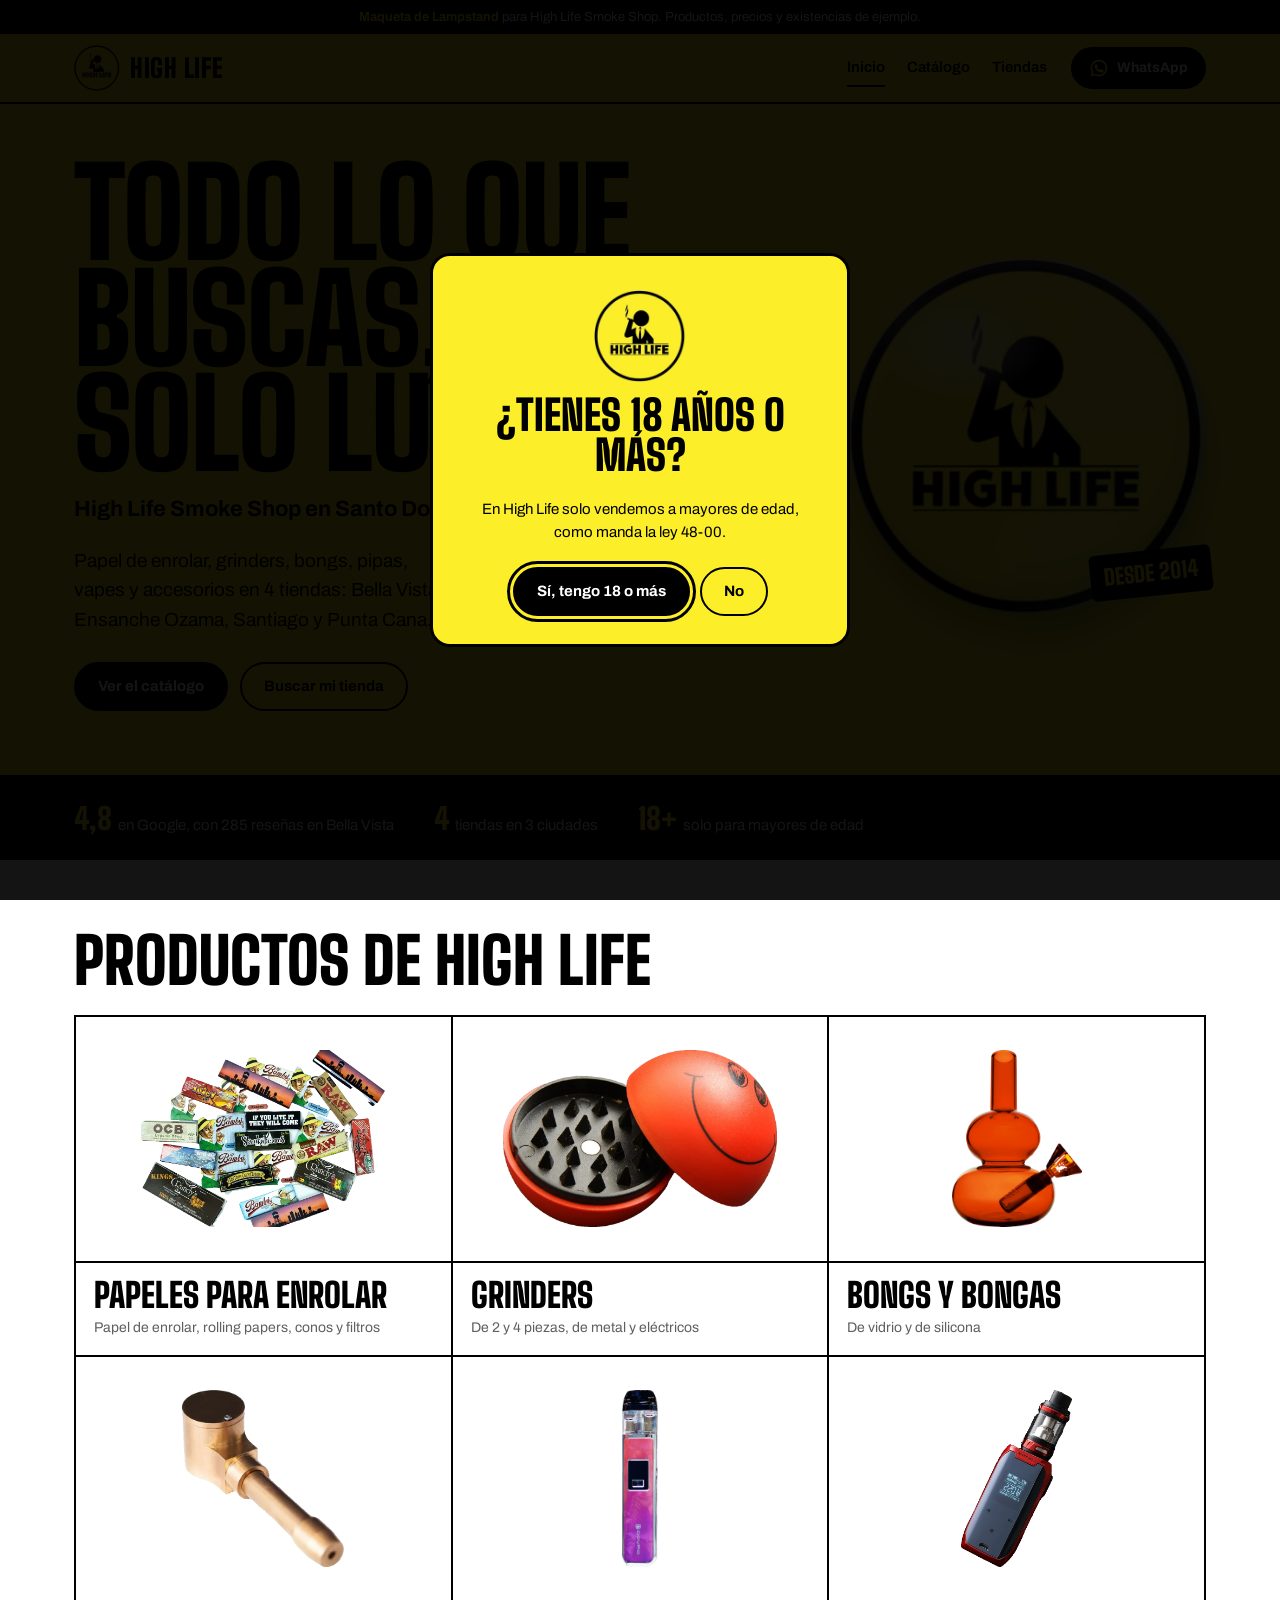
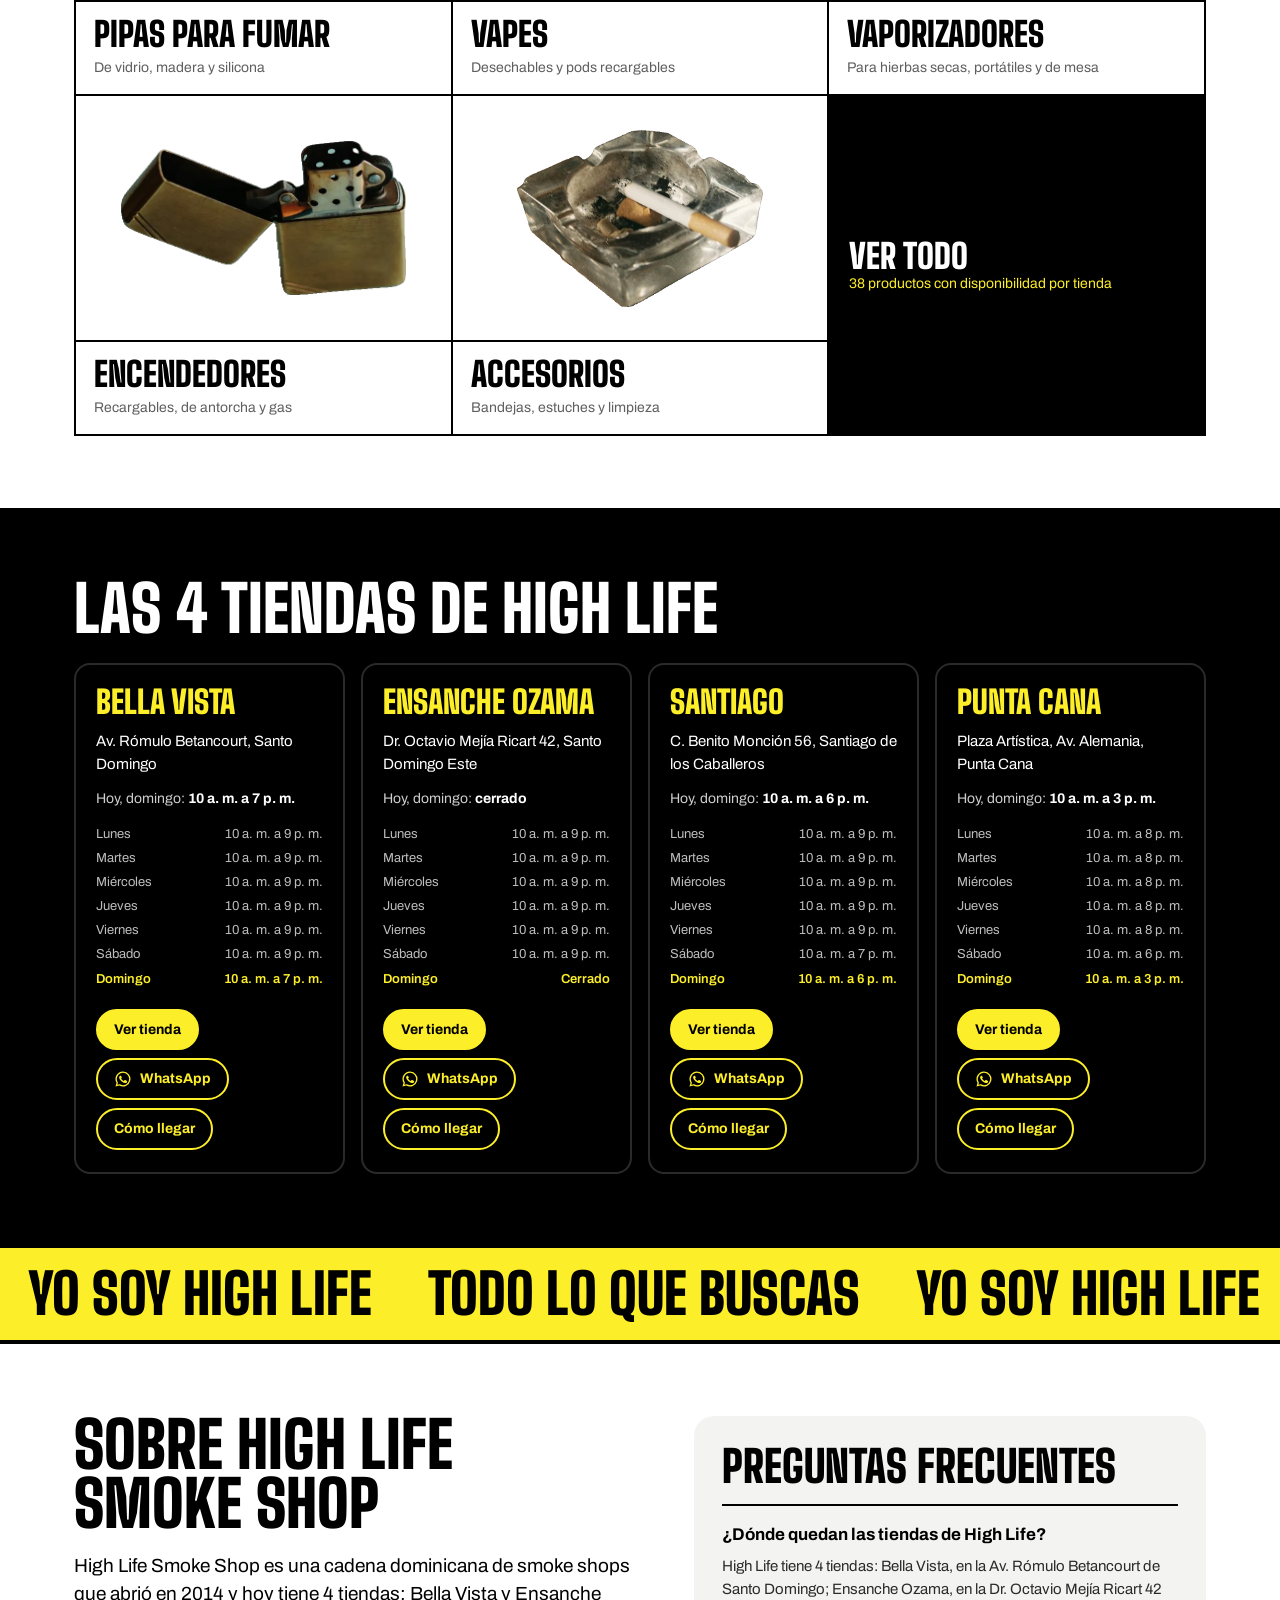
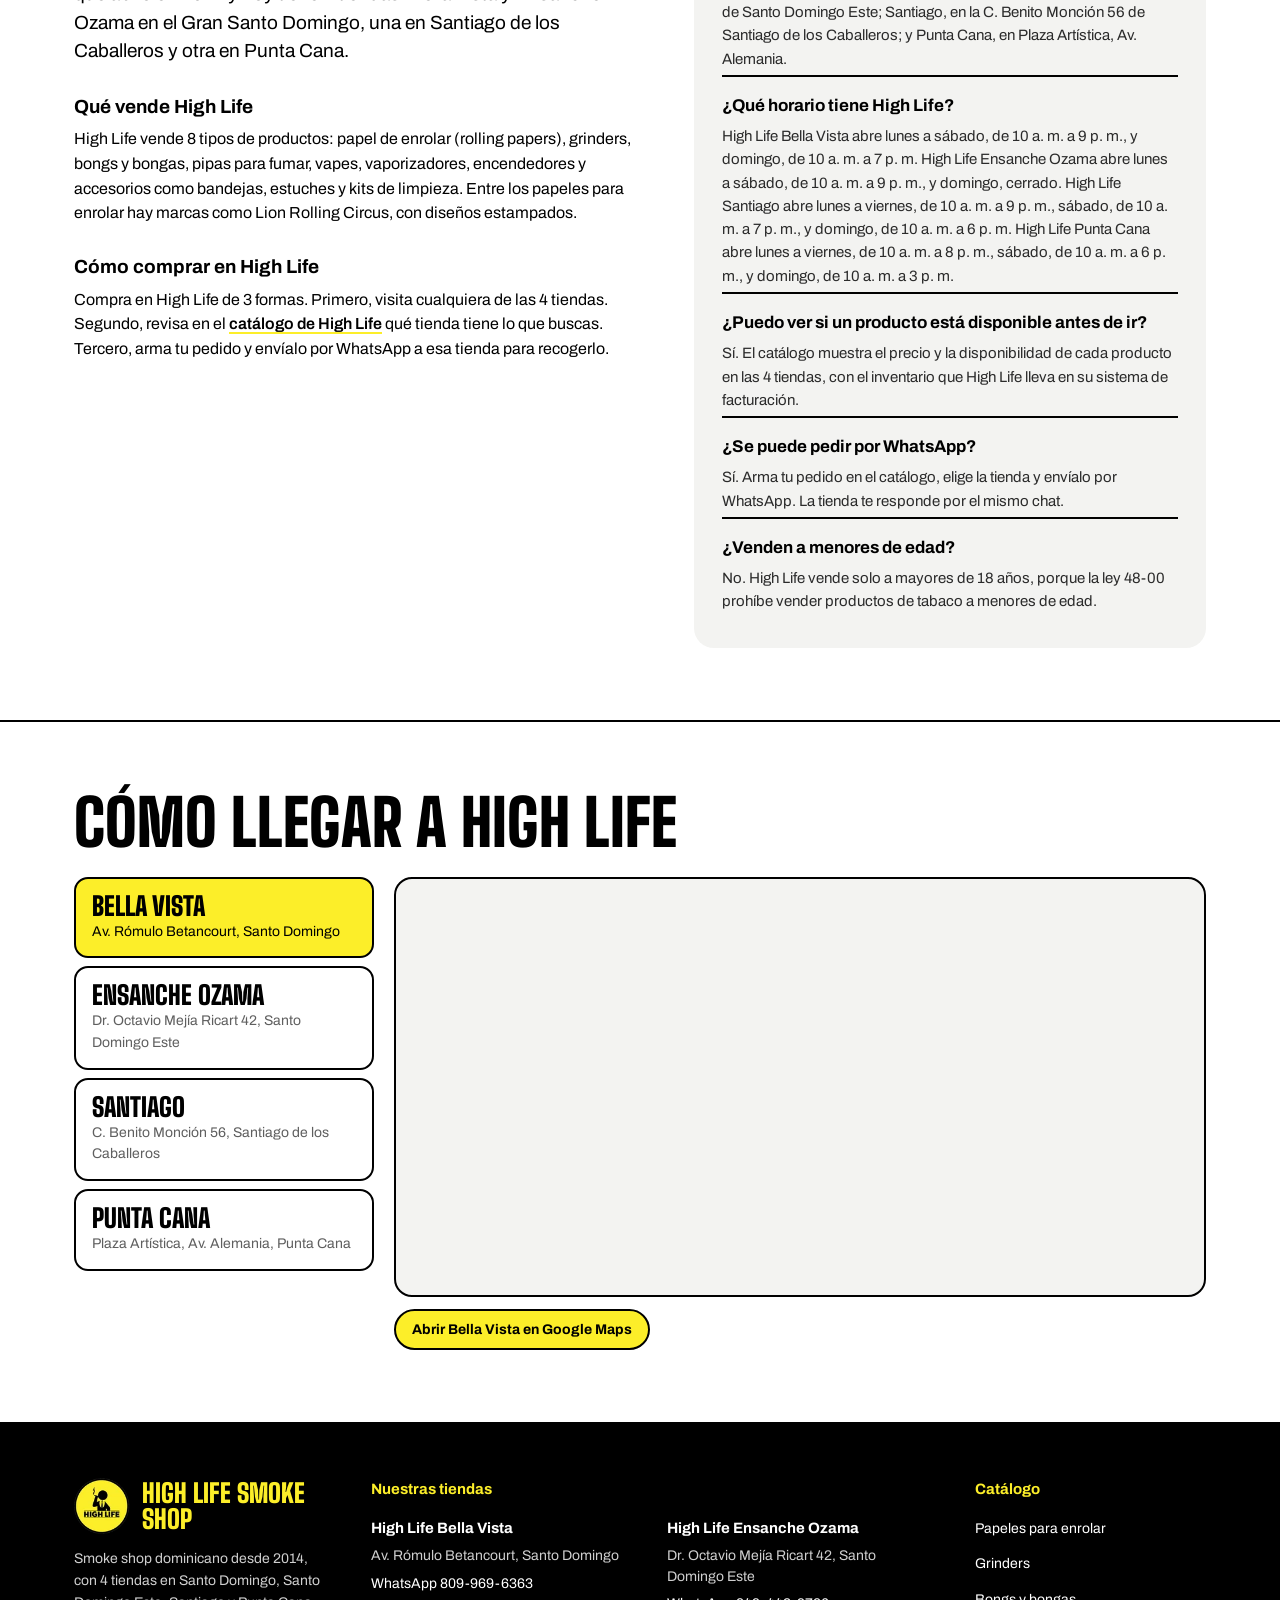
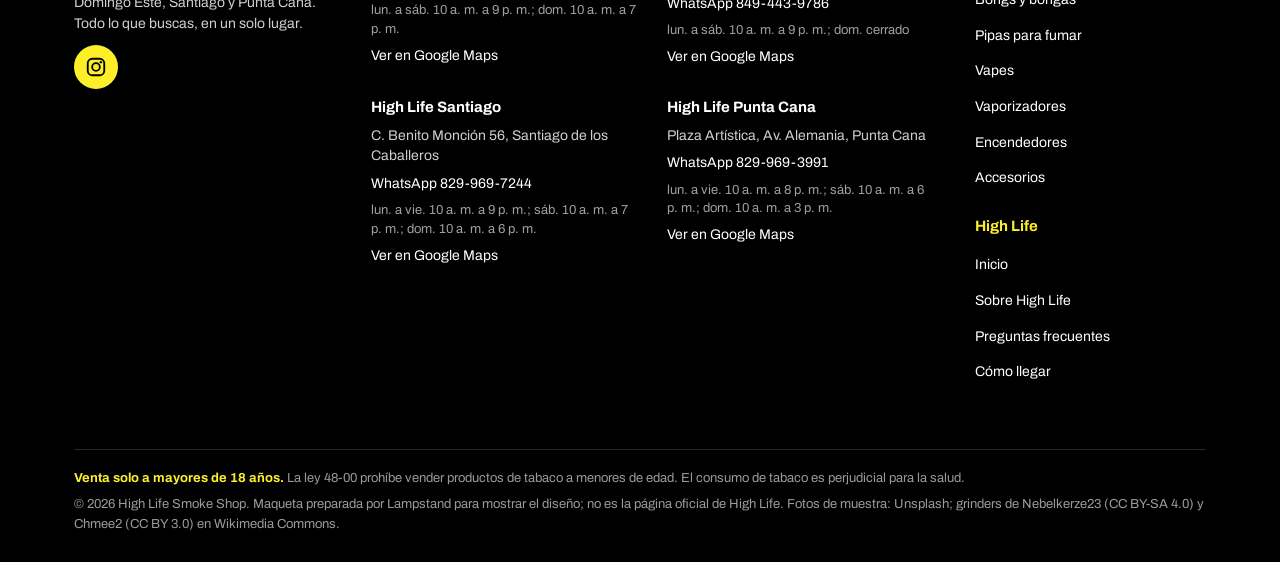
==== commit ebba7052: "Fotos reales recortadas en categorias y productos Co-Authored-By: Claude Opus 5.5 <noreply@anthropic" ====
--- a/index.html
+++ b/index.html
@@ -356,7 +356,7 @@
 </script>
 <link rel="preload" href="assets/fonts/big-shoulders-display-latin-900-normal.woff2" as="font" type="font/woff2" crossorigin>
 <link rel="preload" href="assets/fonts/archivo-latin-400-normal.woff2" as="font" type="font/woff2" crossorigin>
-<link rel="stylesheet" href="assets/styles.css?v=6cd09f64">
+<link rel="stylesheet" href="assets/styles.css?v=55aa47f5">
 </head><body>
 <a class="skip" href="#contenido">Saltar al contenido</a>
 <div class="demo-bar"><b>Maqueta de Lampstand</b> para High Life Smoke Shop. Productos, precios y existencias de ejemplo.</div>
@@ -390,7 +390,7 @@
 </div></div>
 <section class="sec" aria-labelledby="cats-t"><div class="wrap">
  <div class="sec-head"><h2 id="cats-t">Productos de High Life</h2></div>
- <div class="cats"><a class="cat has-img" href="catalogo.html#papeles-para-enrolar"><img src="assets/categorias/papeles-para-enrolar.svg" alt="Papeles para enrolar en High Life Smoke Shop" width="640" height="420" loading="lazy"><b>Papeles para enrolar</b><span>Papel de enrolar, rolling papers, conos y filtros</span></a><a class="cat has-img" href="catalogo.html#grinders"><img src="assets/categorias/grinders.svg" alt="Grinders en High Life Smoke Shop" width="640" height="420" loading="lazy"><b>Grinders</b><span>De 2 y 4 piezas, de metal y eléctricos</span></a><a class="cat has-img" href="catalogo.html#bongs-y-bongas"><img src="assets/categorias/bongs-y-bongas.svg" alt="Bongs y bongas en High Life Smoke Shop" width="640" height="420" loading="lazy"><b>Bongs y bongas</b><span>De vidrio y de silicona</span></a><a class="cat has-img" href="catalogo.html#pipas-para-fumar"><img src="assets/categorias/pipas-para-fumar.svg" alt="Pipas para fumar en High Life Smoke Shop" width="640" height="420" loading="lazy"><b>Pipas para fumar</b><span>De vidrio, madera y silicona</span></a><a class="cat has-img" href="catalogo.html#vapes"><img src="assets/categorias/vapes.svg" alt="Vapes en High Life Smoke Shop" width="640" height="420" loading="lazy"><b>Vapes</b><span>Desechables y pods recargables</span></a><a class="cat has-img" href="catalogo.html#vaporizadores"><img src="assets/categorias/vaporizadores.svg" alt="Vaporizadores en High Life Smoke Shop" width="640" height="420" loading="lazy"><b>Vaporizadores</b><span>Para hierbas secas, portátiles y de mesa</span></a><a class="cat has-img" href="catalogo.html#encendedores"><img src="assets/categorias/encendedores.svg" alt="Encendedores en High Life Smoke Shop" width="640" height="420" loading="lazy"><b>Encendedores</b><span>Recargables, de antorcha y gas</span></a><a class="cat has-img" href="catalogo.html#accesorios"><img src="assets/categorias/accesorios.svg" alt="Accesorios en High Life Smoke Shop" width="640" height="420" loading="lazy"><b>Accesorios</b><span>Bandejas, estuches y limpieza</span></a><a class="cat all" href="catalogo.html"><b>Ver todo</b><span>38 productos con disponibilidad por tienda</span></a></div>
+ <div class="cats"><a class="cat has-img" href="catalogo.html#papeles-para-enrolar"><img src="assets/fotos/papeles-a.webp" alt="Papeles para enrolar en High Life Smoke Shop" width="640" height="420" loading="lazy"><b>Papeles para enrolar</b><span>Papel de enrolar, rolling papers, conos y filtros</span></a><a class="cat has-img" href="catalogo.html#grinders"><img src="assets/fotos/grinders-c.webp" alt="Grinders en High Life Smoke Shop" width="640" height="420" loading="lazy"><b>Grinders</b><span>De 2 y 4 piezas, de metal y eléctricos</span></a><a class="cat has-img" href="catalogo.html#bongs-y-bongas"><img src="assets/fotos/bongs-a.webp" alt="Bongs y bongas en High Life Smoke Shop" width="640" height="420" loading="lazy"><b>Bongs y bongas</b><span>De vidrio y de silicona</span></a><a class="cat has-img" href="catalogo.html#pipas-para-fumar"><img src="assets/fotos/pipas-a.webp" alt="Pipas para fumar en High Life Smoke Shop" width="640" height="420" loading="lazy"><b>Pipas para fumar</b><span>De vidrio, madera y silicona</span></a><a class="cat has-img" href="catalogo.html#vapes"><img src="assets/fotos/vapes-a.webp" alt="Vapes en High Life Smoke Shop" width="640" height="420" loading="lazy"><b>Vapes</b><span>Desechables y pods recargables</span></a><a class="cat has-img" href="catalogo.html#vaporizadores"><img src="assets/fotos/vapo-a.webp" alt="Vaporizadores en High Life Smoke Shop" width="640" height="420" loading="lazy"><b>Vaporizadores</b><span>Para hierbas secas, portátiles y de mesa</span></a><a class="cat has-img" href="catalogo.html#encendedores"><img src="assets/fotos/enc-b.webp" alt="Encendedores en High Life Smoke Shop" width="640" height="420" loading="lazy"><b>Encendedores</b><span>Recargables, de antorcha y gas</span></a><a class="cat has-img" href="catalogo.html#accesorios"><img src="assets/fotos/acc-a.webp" alt="Accesorios en High Life Smoke Shop" width="640" height="420" loading="lazy"><b>Accesorios</b><span>Bandejas, estuches y limpieza</span></a><a class="cat all" href="catalogo.html"><b>Ver todo</b><span>38 productos con disponibilidad por tienda</span></a></div>
 </div></section>
 <section class="sec dark" id="tiendas" aria-labelledby="tiendas-t"><div class="wrap">
  <div class="sec-head"><h2 id="tiendas-t">Las 4 tiendas de High Life</h2></div>
@@ -463,9 +463,10 @@
  </nav>
  <div class="legal">
   <p><b>Venta solo a mayores de 18 años.</b> La ley 48-00 prohíbe vender productos de tabaco a menores de edad. El consumo de tabaco es perjudicial para la salud.</p>
-  <p>© 2026 High Life Smoke Shop. Maqueta preparada por Lampstand para mostrar el diseño; no es la página oficial de High Life.</p>
+  <p>© 2026 High Life Smoke Shop. Maqueta preparada por Lampstand para mostrar el diseño; no es la página oficial de High Life. Fotos de muestra: Unsplash; grinders de Nebelkerze23 (CC BY-SA 4.0) y Chmee2 (CC BY 3.0) en Wikimedia Commons.</p>
  </div>
 </div></footer>
-<script src="assets/app.js?v=ec84be52"></script>
+<script>window.FOTOS={"HL-PAP-001":"papeles-a","HL-PAP-002":"papeles-a","HL-PAP-003":"papeles-a","HL-PAP-004":"papeles-a","HL-PAP-005":"conos-a","HL-PAP-006":"papeles-a","HL-PAP-007":"papeles-a","HL-GRI-001":"grinders-b","HL-GRI-002":"grinders-b","HL-GRI-003":"grinders-c","HL-GRI-004":"grinders-c","HL-GRI-005":"grinders-b","HL-BON-001":"bongs-b","HL-BON-002":"bongs-b","HL-BON-003":"bongs-a","HL-BON-004":"bongs-a","HL-BON-005":"bongs-a","HL-PIP-001":"pipas-a","HL-PIP-002":"pipas-a","HL-PIP-003":"pipas-a","HL-PIP-004":"pipas-b","HL-VPE-001":"vapes-a","HL-VPE-002":"vapes-a","HL-VPE-003":"vapes-b","HL-VPE-004":"vapes-b","HL-VAP-001":"vapo-b","HL-VAP-002":"vapo-a","HL-VAP-003":"vapo-b","HL-ENC-001":"enc-a","HL-ENC-002":"enc-b","HL-ENC-003":"enc-b","HL-ENC-004":"enc-a","HL-ACC-001":"acc-b","HL-ACC-002":"acc-b","HL-ACC-003":"acc-a","HL-ACC-004":"acc-a","HL-ACC-005":"acc-a","HL-ACC-006":"acc-b"};</script>
+<script src="assets/app.js?v=43c048d0"></script>
 </body>
 </html>
--- a/assets/styles.css
+++ b/assets/styles.css
@@ -390,7 +390,7 @@
 .group h2 { margin-bottom: 18px; }
 .item { display: flex; flex-direction: column; grid-template-columns: none; gap: 0; padding: 0; border: 2px solid var(--black); border-radius: 18px; overflow: hidden; background: var(--white); text-decoration: none; transition: transform .15s ease, box-shadow .15s ease; }
 .item:hover { transform: translateY(-3px); box-shadow: 6px 6px 0 var(--black); }
-.pimg { display: block; width: 100%; height: auto; aspect-ratio: 1; border-bottom: 2px solid var(--black); background: #F3F3F1; }
+.pimg { display: block; width: 100%; height: auto; aspect-ratio: 1; object-fit: contain; padding: 14%; border-bottom: 2px solid var(--black); background: #fff; }
 .pbody { display: flex; flex-direction: column; gap: 8px; padding: 14px; flex: 1; }
 .item h3 { font-size: 15.5px; line-height: 1.3; }
 .item .avail { grid-column: auto; font-size: 12px; gap: 3px 10px; }
@@ -401,7 +401,7 @@
 
 /* Categorías con imagen */
 .cat.has-img { padding: 0; min-height: 0; justify-content: flex-start; overflow: hidden; }
-.cat.has-img img { display: block; width: 100%; height: auto; aspect-ratio: 640 / 420; border-bottom: 2px solid var(--black); transition: transform .3s ease; }
+.cat.has-img img { display: block; width: 100%; height: auto; aspect-ratio: 640 / 420; object-fit: contain; padding: 9% 12%; background: #fff; border-bottom: 2px solid var(--black); transition: transform .3s ease; }
 .cat.has-img:hover img { transform: scale(1.04); }
 .cat.has-img b { padding: 16px 18px 0; }
 .cat.has-img span { padding: 6px 18px 16px; }
@@ -452,6 +452,8 @@
   .item .price { font-size: 21px; }
   .item .add { width: 38px; height: 38px; font-size: 20px; }
   .item .go { padding: 4px 10px; font-size: 13px; }
+  .cat.has-img img { padding: 6% 8%; }
+  .pimg { padding: 10%; }
   .cat.has-img b { padding: 12px 12px 0; }
   .cat.has-img span { padding: 4px 12px 12px; }
   .store-hero .wrap { grid-template-columns: 1fr; text-align: center; justify-items: center; padding-top: 28px; }
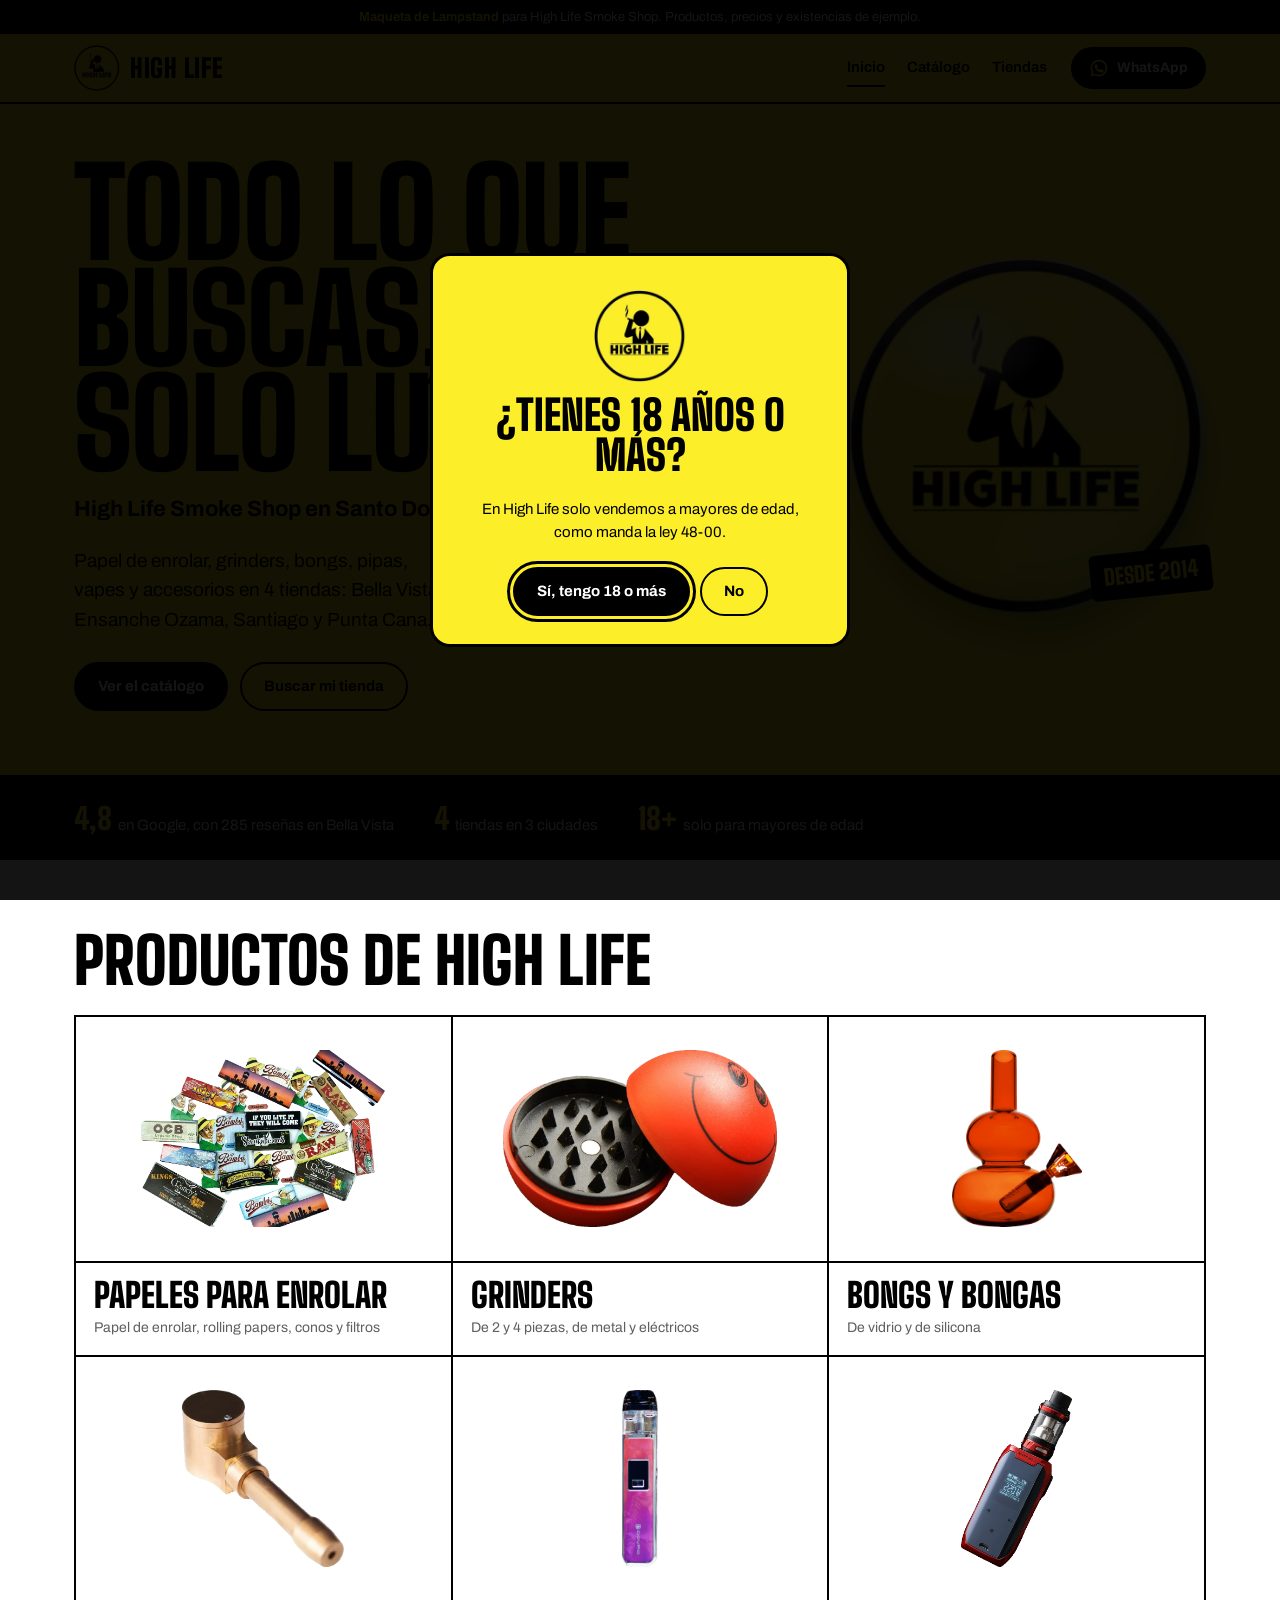
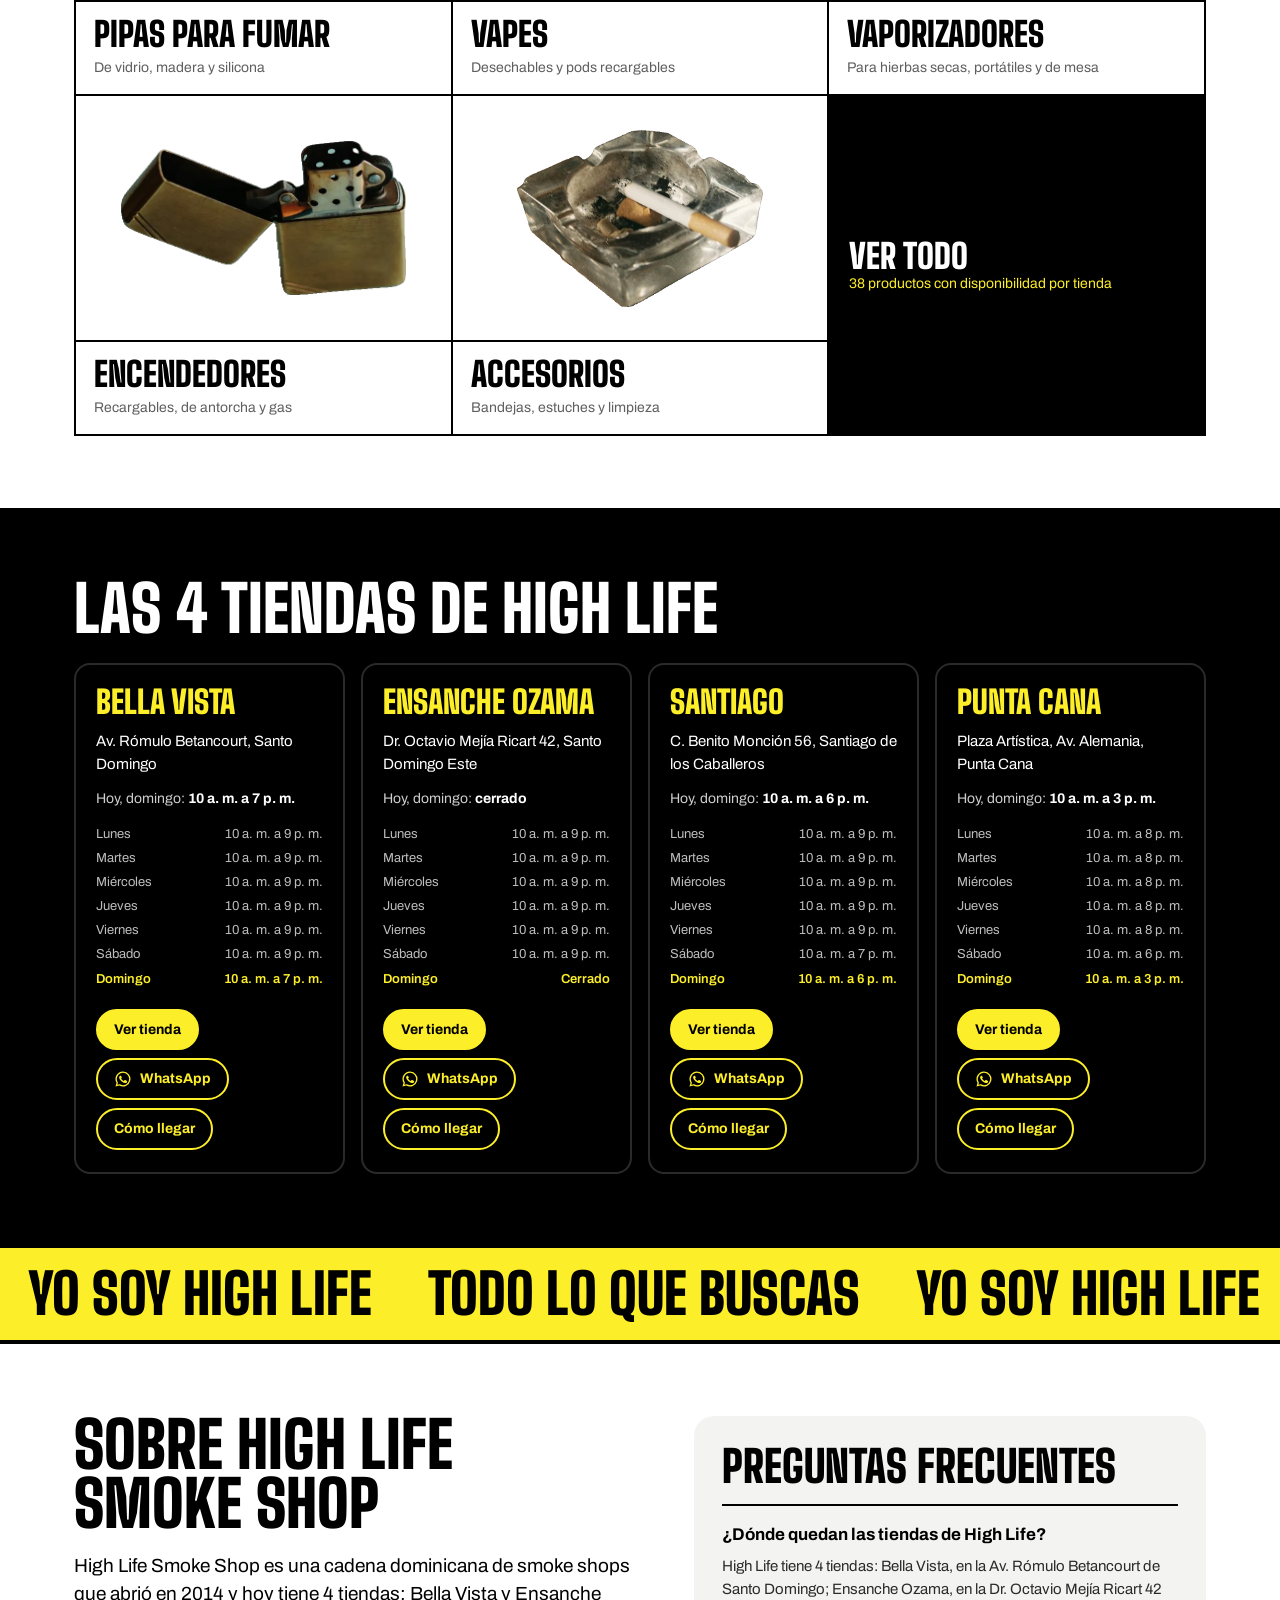
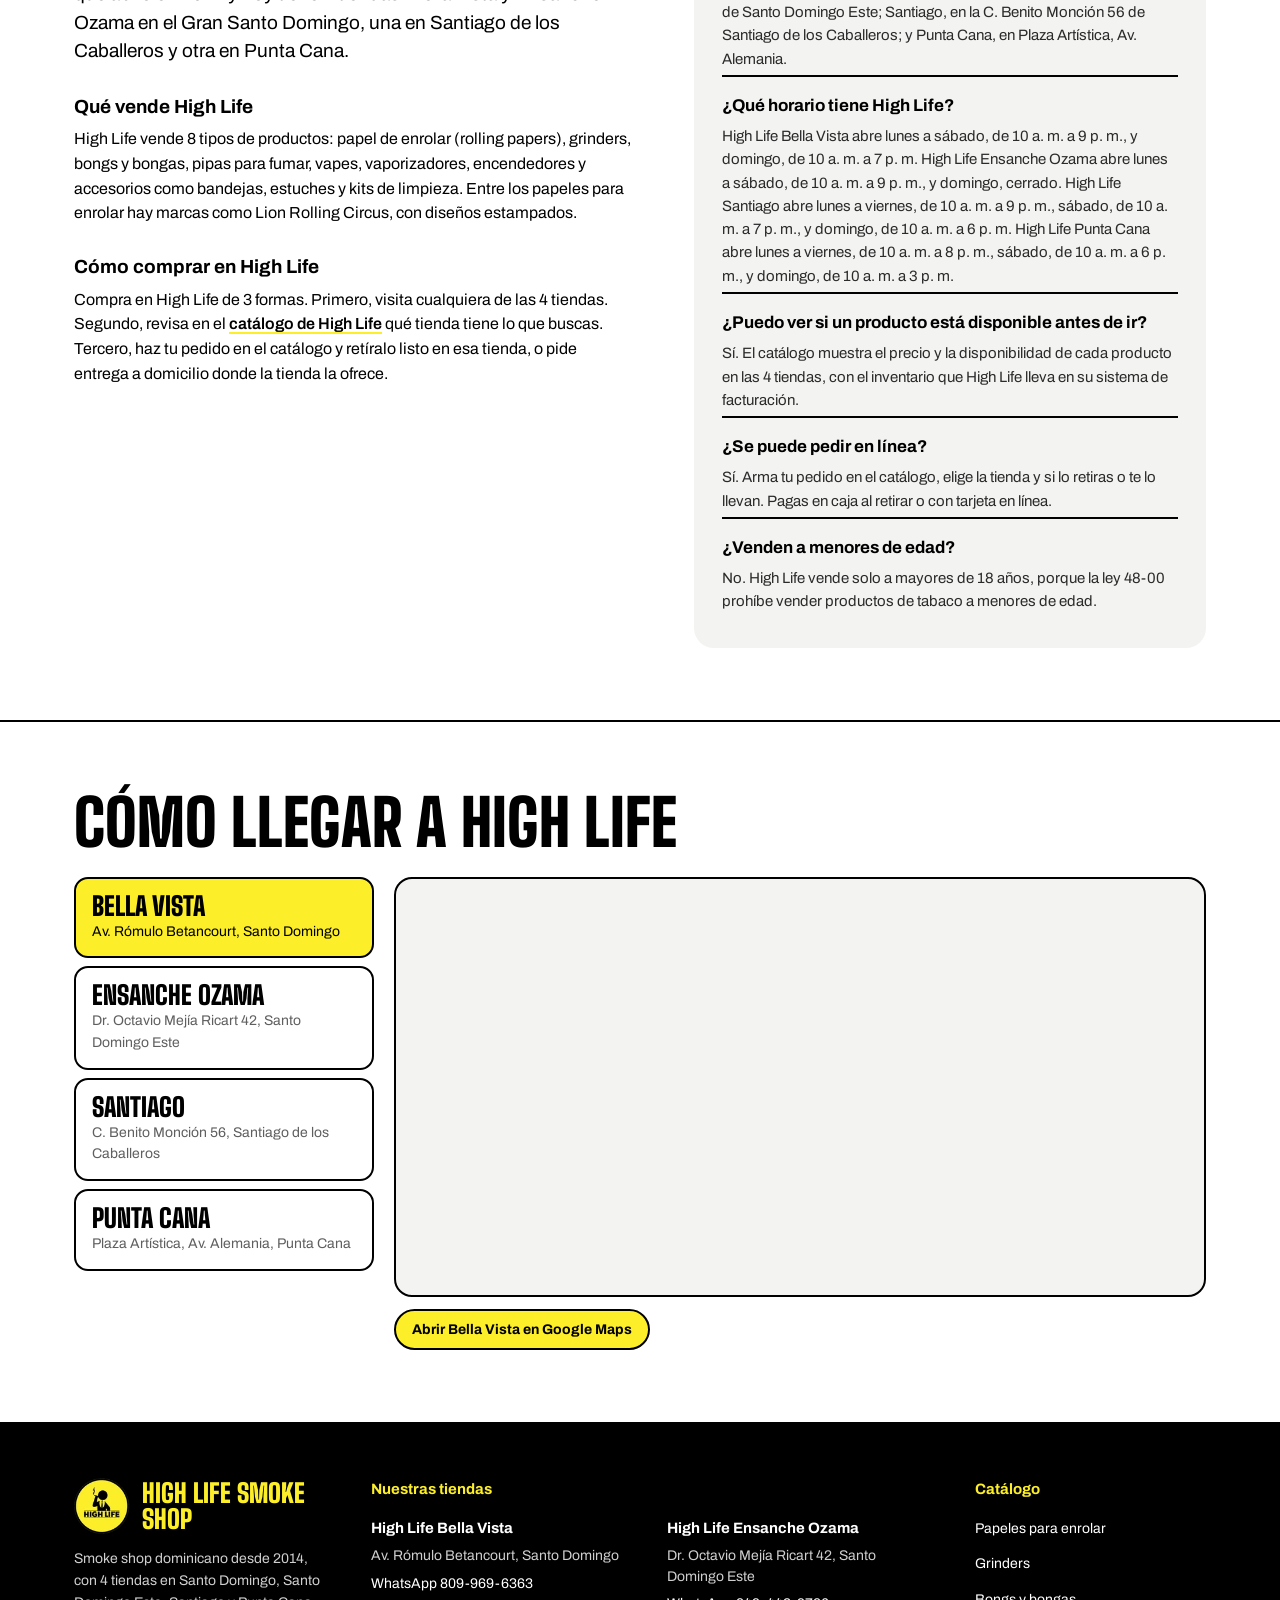
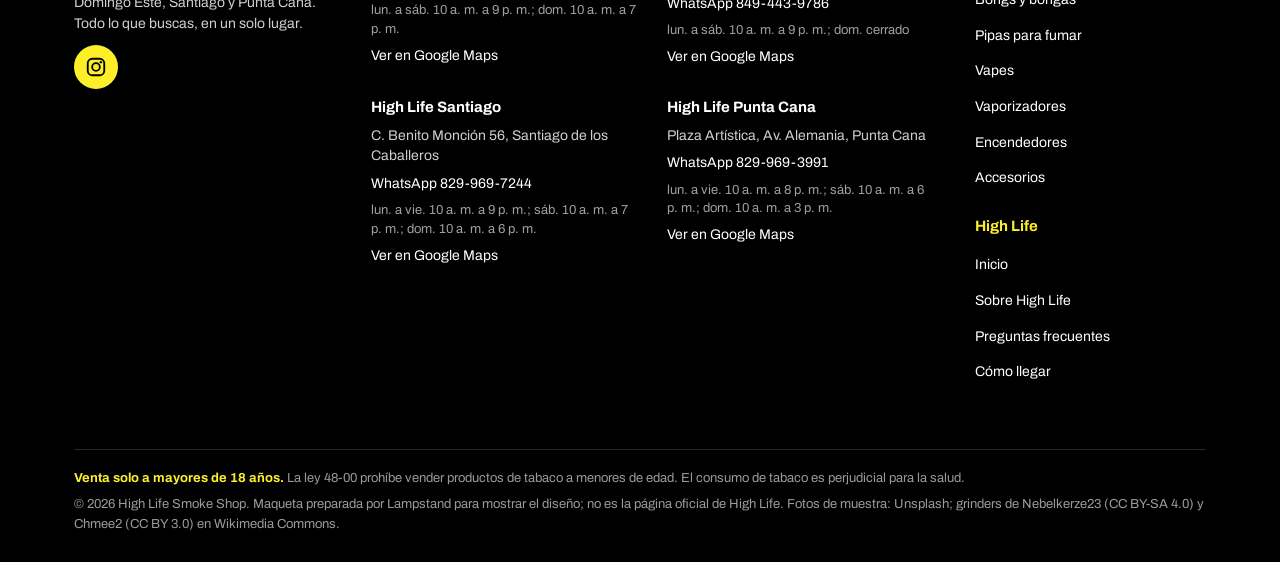
==== commit 5398dafb: "Pedido en linea con retiro o entrega (fase 2, Claro) en lugar de WhatsApp Co-Authored-By: Claude Opu" ====
--- a/index.html
+++ b/index.html
@@ -356,7 +356,7 @@
 </script>
 <link rel="preload" href="assets/fonts/big-shoulders-display-latin-900-normal.woff2" as="font" type="font/woff2" crossorigin>
 <link rel="preload" href="assets/fonts/archivo-latin-400-normal.woff2" as="font" type="font/woff2" crossorigin>
-<link rel="stylesheet" href="assets/styles.css?v=55aa47f5">
+<link rel="stylesheet" href="assets/styles.css?v=daf2df7a">
 </head><body>
 <a class="skip" href="#contenido">Saltar al contenido</a>
 <div class="demo-bar"><b>Maqueta de Lampstand</b> para High Life Smoke Shop. Productos, precios y existencias de ejemplo.</div>
@@ -429,11 +429,11 @@
    <h3>Qué vende High Life</h3>
    <p>High Life vende 8 tipos de productos: papel de enrolar (rolling papers), grinders, bongs y bongas, pipas para fumar, vapes, vaporizadores, encendedores y accesorios como bandejas, estuches y kits de limpieza. Entre los papeles para enrolar hay marcas como Lion Rolling Circus, con diseños estampados.</p>
    <h3>Cómo comprar en High Life</h3>
-   <p>Compra en High Life de 3 formas. Primero, visita cualquiera de las 4 tiendas. Segundo, revisa en el <a href="catalogo.html">catálogo de High Life</a> qué tienda tiene lo que buscas. Tercero, arma tu pedido y envíalo por WhatsApp a esa tienda para recogerlo.</p>
+   <p>Compra en High Life de 3 formas. Primero, visita cualquiera de las 4 tiendas. Segundo, revisa en el <a href="catalogo.html">catálogo de High Life</a> qué tienda tiene lo que buscas. Tercero, haz tu pedido en el catálogo y retíralo listo en esa tienda, o pide entrega a domicilio donde la tienda la ofrece.</p>
   </div>
   <div class="faq" id="preguntas" aria-labelledby="faq-t">
    <h2 id="faq-t">Preguntas frecuentes</h2>
-   <div class='qa'><h3>¿Dónde quedan las tiendas de High Life?</h3><p>High Life tiene 4 tiendas: Bella Vista, en la Av. Rómulo Betancourt de Santo Domingo; Ensanche Ozama, en la Dr. Octavio Mejía Ricart 42 de Santo Domingo Este; Santiago, en la C. Benito Monción 56 de Santiago de los Caballeros; y Punta Cana, en Plaza Artística, Av. Alemania.</p></div><div class='qa'><h3>¿Qué horario tiene High Life?</h3><p>High Life Bella Vista abre lunes a sábado, de 10 a. m. a 9 p. m., y domingo, de 10 a. m. a 7 p. m. High Life Ensanche Ozama abre lunes a sábado, de 10 a. m. a 9 p. m., y domingo, cerrado. High Life Santiago abre lunes a viernes, de 10 a. m. a 9 p. m., sábado, de 10 a. m. a 7 p. m., y domingo, de 10 a. m. a 6 p. m. High Life Punta Cana abre lunes a viernes, de 10 a. m. a 8 p. m., sábado, de 10 a. m. a 6 p. m., y domingo, de 10 a. m. a 3 p. m.</p></div><div class='qa'><h3>¿Puedo ver si un producto está disponible antes de ir?</h3><p>Sí. El catálogo muestra el precio y la disponibilidad de cada producto en las 4 tiendas, con el inventario que High Life lleva en su sistema de facturación.</p></div><div class='qa'><h3>¿Se puede pedir por WhatsApp?</h3><p>Sí. Arma tu pedido en el catálogo, elige la tienda y envíalo por WhatsApp. La tienda te responde por el mismo chat.</p></div><div class='qa'><h3>¿Venden a menores de edad?</h3><p>No. High Life vende solo a mayores de 18 años, porque la ley 48-00 prohíbe vender productos de tabaco a menores de edad.</p></div>
+   <div class='qa'><h3>¿Dónde quedan las tiendas de High Life?</h3><p>High Life tiene 4 tiendas: Bella Vista, en la Av. Rómulo Betancourt de Santo Domingo; Ensanche Ozama, en la Dr. Octavio Mejía Ricart 42 de Santo Domingo Este; Santiago, en la C. Benito Monción 56 de Santiago de los Caballeros; y Punta Cana, en Plaza Artística, Av. Alemania.</p></div><div class='qa'><h3>¿Qué horario tiene High Life?</h3><p>High Life Bella Vista abre lunes a sábado, de 10 a. m. a 9 p. m., y domingo, de 10 a. m. a 7 p. m. High Life Ensanche Ozama abre lunes a sábado, de 10 a. m. a 9 p. m., y domingo, cerrado. High Life Santiago abre lunes a viernes, de 10 a. m. a 9 p. m., sábado, de 10 a. m. a 7 p. m., y domingo, de 10 a. m. a 6 p. m. High Life Punta Cana abre lunes a viernes, de 10 a. m. a 8 p. m., sábado, de 10 a. m. a 6 p. m., y domingo, de 10 a. m. a 3 p. m.</p></div><div class='qa'><h3>¿Puedo ver si un producto está disponible antes de ir?</h3><p>Sí. El catálogo muestra el precio y la disponibilidad de cada producto en las 4 tiendas, con el inventario que High Life lleva en su sistema de facturación.</p></div><div class='qa'><h3>¿Se puede pedir en línea?</h3><p>Sí. Arma tu pedido en el catálogo, elige la tienda y si lo retiras o te lo llevan. Pagas en caja al retirar o con tarjeta en línea.</p></div><div class='qa'><h3>¿Venden a menores de edad?</h3><p>No. High Life vende solo a mayores de 18 años, porque la ley 48-00 prohíbe vender productos de tabaco a menores de edad.</p></div>
   </div>
  </div>
 </div></section>
@@ -467,6 +467,6 @@
  </div>
 </div></footer>
 <script>window.FOTOS={"HL-PAP-001":"papeles-a","HL-PAP-002":"papeles-a","HL-PAP-003":"papeles-a","HL-PAP-004":"papeles-a","HL-PAP-005":"conos-a","HL-PAP-006":"papeles-a","HL-PAP-007":"papeles-a","HL-GRI-001":"grinders-b","HL-GRI-002":"grinders-b","HL-GRI-003":"grinders-c","HL-GRI-004":"grinders-c","HL-GRI-005":"grinders-b","HL-BON-001":"bongs-b","HL-BON-002":"bongs-b","HL-BON-003":"bongs-a","HL-BON-004":"bongs-a","HL-BON-005":"bongs-a","HL-PIP-001":"pipas-a","HL-PIP-002":"pipas-a","HL-PIP-003":"pipas-a","HL-PIP-004":"pipas-b","HL-VPE-001":"vapes-a","HL-VPE-002":"vapes-a","HL-VPE-003":"vapes-b","HL-VPE-004":"vapes-b","HL-VAP-001":"vapo-b","HL-VAP-002":"vapo-a","HL-VAP-003":"vapo-b","HL-ENC-001":"enc-a","HL-ENC-002":"enc-b","HL-ENC-003":"enc-b","HL-ENC-004":"enc-a","HL-ACC-001":"acc-b","HL-ACC-002":"acc-b","HL-ACC-003":"acc-a","HL-ACC-004":"acc-a","HL-ACC-005":"acc-a","HL-ACC-006":"acc-b"};</script>
-<script src="assets/app.js?v=43c048d0"></script>
+<script src="assets/app.js?v=30f5932b"></script>
 </body>
 </html>
--- a/assets/styles.css
+++ b/assets/styles.css
@@ -467,3 +467,19 @@
 .cat-hero .wrap > * { min-width: 0; }
 @media (max-width: 680px) { .sync { white-space: normal; } }
 .sec-head { margin-bottom: 24px; }
+
+/* Pedido en línea (fase 2) */
+.opts { border: 0; display: grid; gap: 6px; }
+.opts legend { font-weight: 700; font-size: 14px; margin-bottom: 4px; }
+.opts label { display: flex; gap: 10px; align-items: center; border: 2px solid var(--line); border-radius: 12px; padding: 9px 12px; font-size: 15px; cursor: pointer; }
+.opts label:has(input:checked) { border-color: var(--black); background: var(--yellow); }
+.opts label:has(input:disabled) { color: var(--ash); cursor: not-allowed; background: var(--smoke); }
+.opts input { accent-color: var(--black); width: 18px; height: 18px; }
+.drawer-foot .fine, .done .fine { font-size: 13px; color: var(--ash); }
+.note-tag.sm { font-size: 12px; padding: 6px 12px; margin: 0; border-radius: 12px; line-height: 1.35; }
+#sendOrder:disabled { opacity: .45; cursor: not-allowed; }
+.done { display: grid; gap: 12px; text-align: left; }
+.done-t { font-family: var(--display); font-weight: 900; text-transform: uppercase; font-size: 36px; line-height: 1; }
+.done-n { font-family: var(--display); font-weight: 900; font-size: 26px; background: var(--yellow); border: 2px solid var(--black); border-radius: 12px; padding: 6px 12px; justify-self: start; }
+.drawer-foot[hidden] { display: none; }
+.drawer-foot { overflow: auto; max-height: 70vh; }
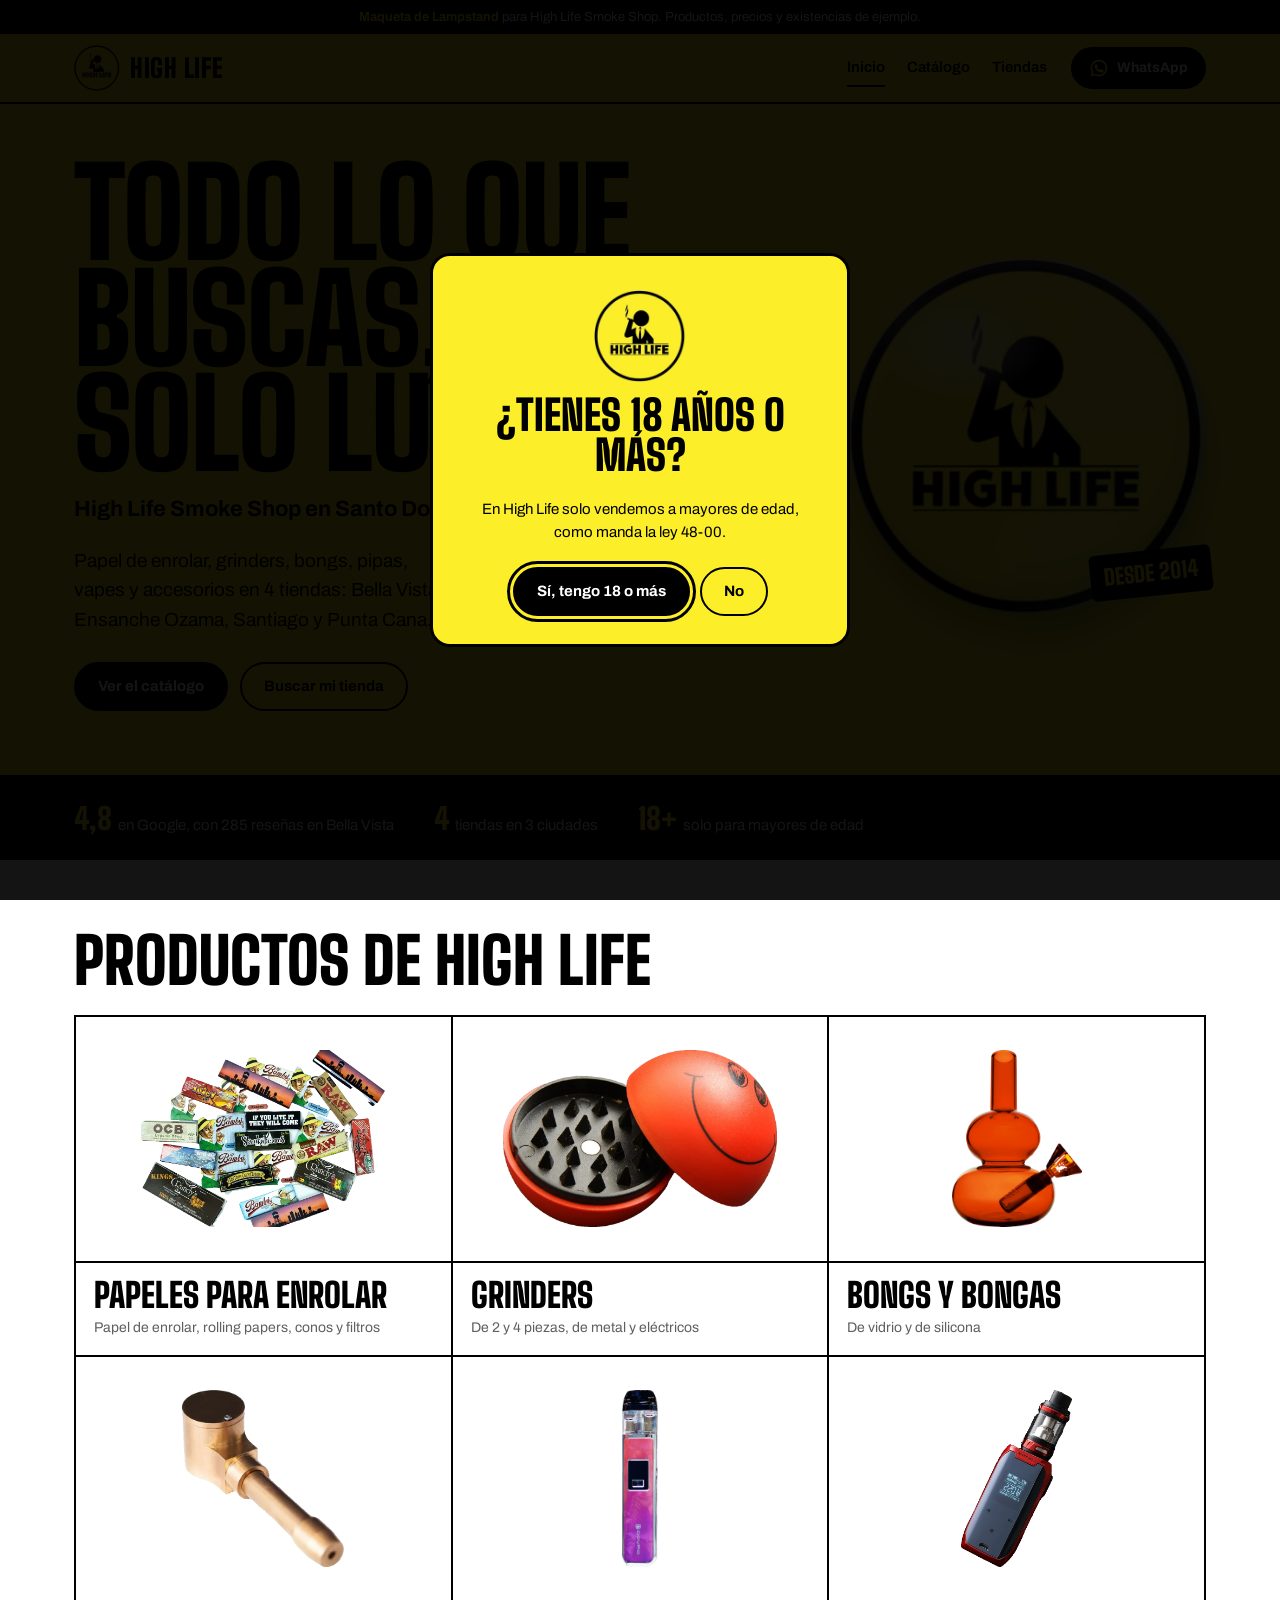
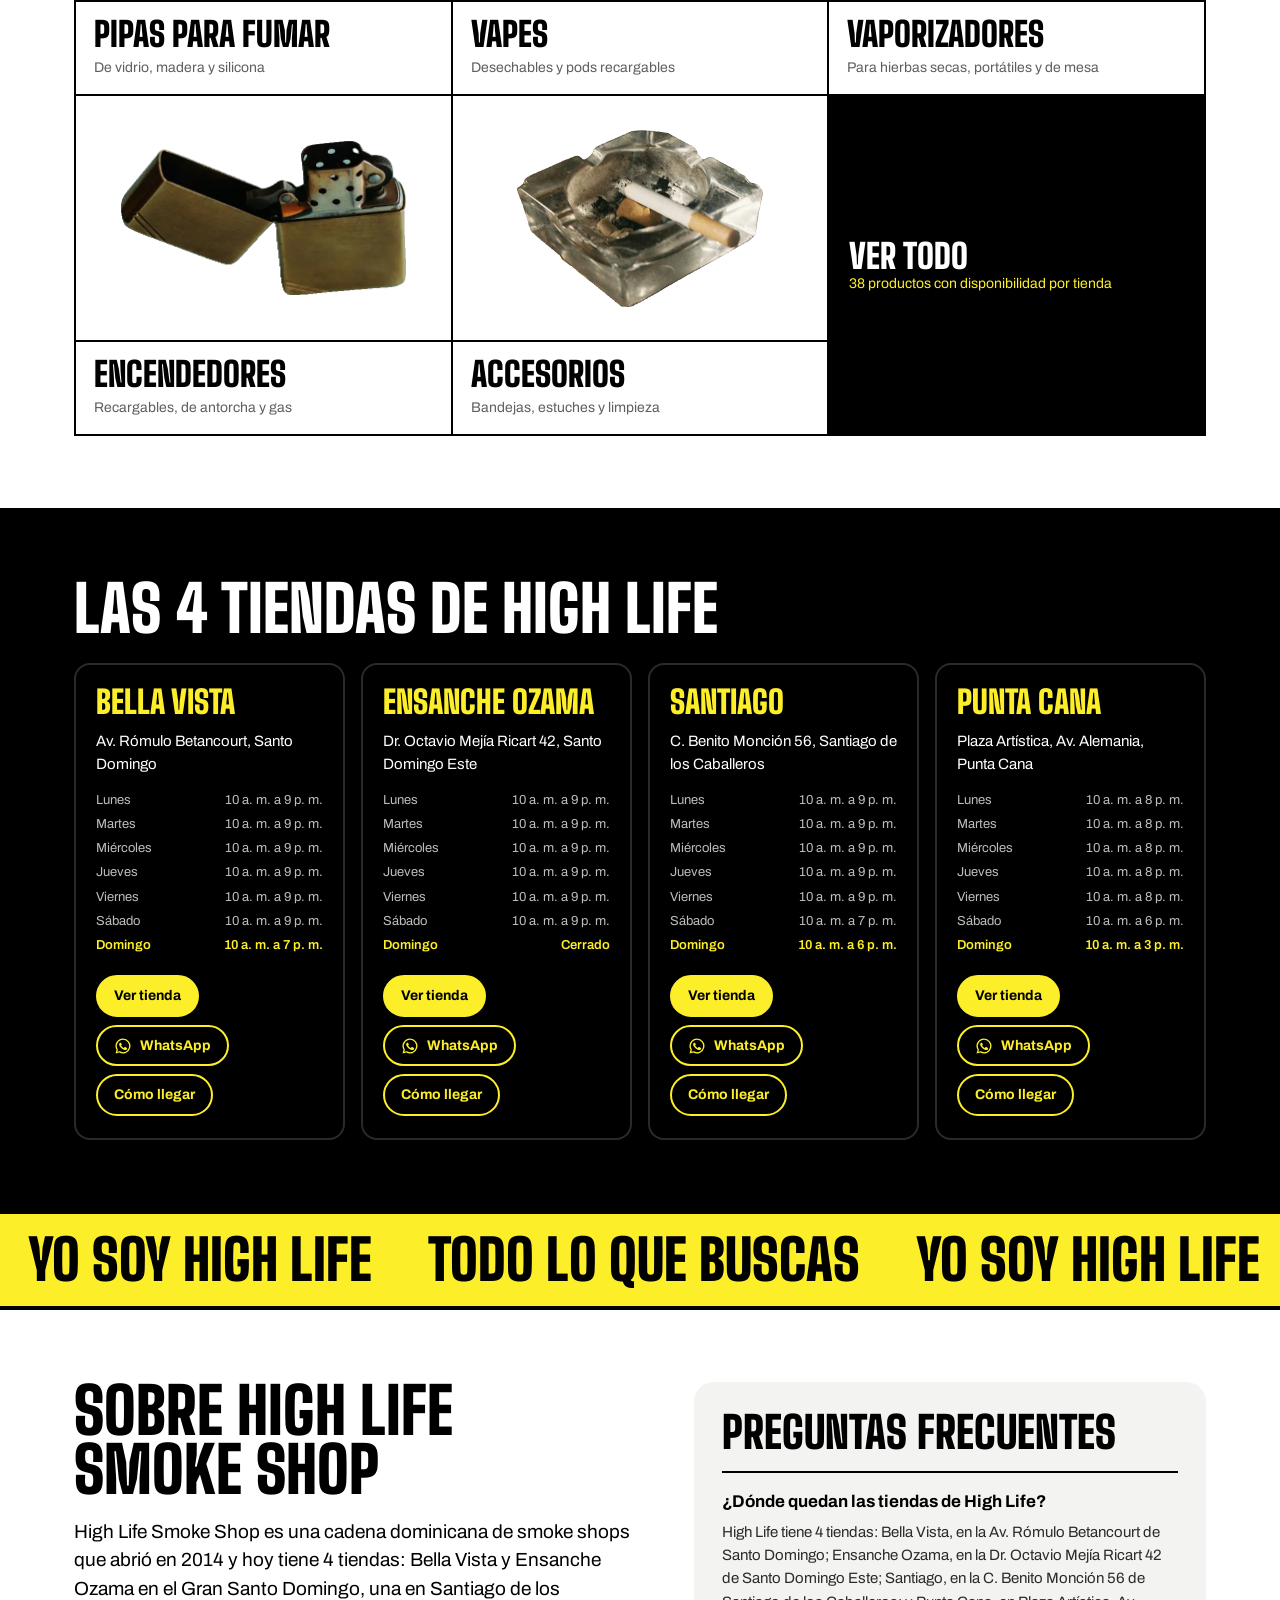
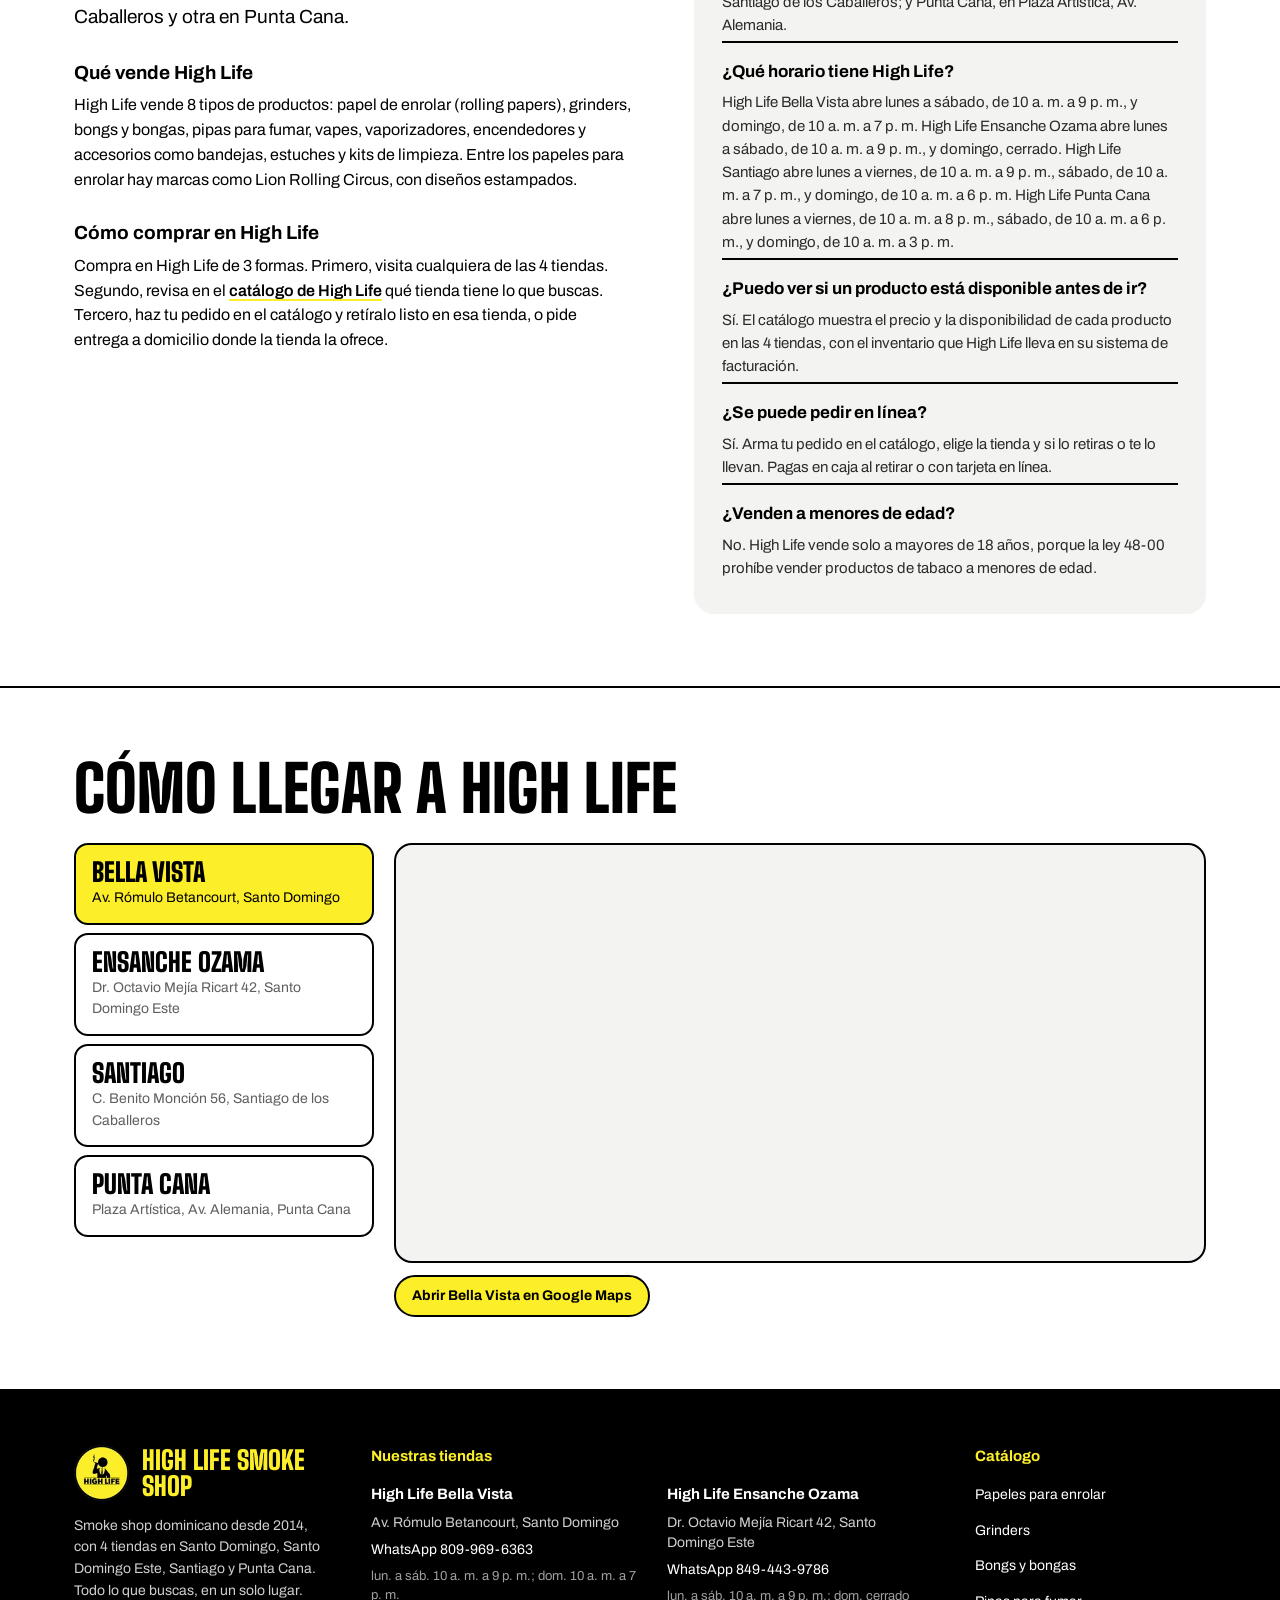
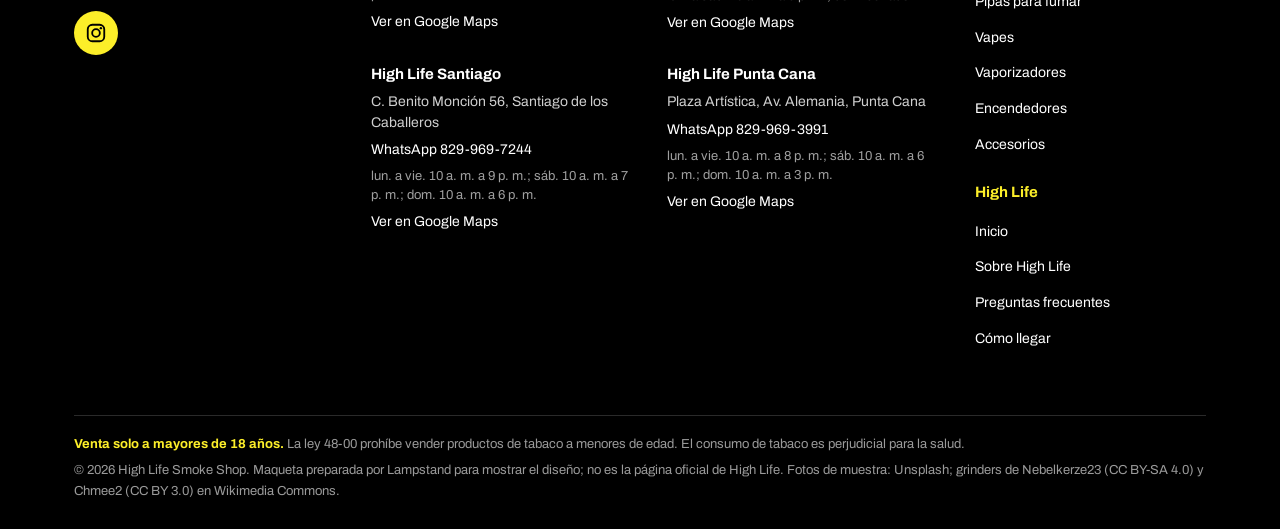
==== commit 7f54b36c: "Quitar linea Hoy de las tarjetas con horario; linea solo para horario especial Co-Authored-By: Claud" ====
--- a/index.html
+++ b/index.html
@@ -356,7 +356,7 @@
 </script>
 <link rel="preload" href="assets/fonts/big-shoulders-display-latin-900-normal.woff2" as="font" type="font/woff2" crossorigin>
 <link rel="preload" href="assets/fonts/archivo-latin-400-normal.woff2" as="font" type="font/woff2" crossorigin>
-<link rel="stylesheet" href="assets/styles.css?v=daf2df7a">
+<link rel="stylesheet" href="assets/styles.css?v=35c80c3d">
 </head><body>
 <a class="skip" href="#contenido">Saltar al contenido</a>
 <div class="demo-bar"><b>Maqueta de Lampstand</b> para High Life Smoke Shop. Productos, precios y existencias de ejemplo.</div>
@@ -397,25 +397,25 @@
  <div class="stores"><article class="store" id="tienda-bv" data-store="BV">
   <h3><a href="tienda-bella-vista.html">Bella Vista</a></h3>
   <p class="addr">Av. Rómulo Betancourt, Santo Domingo</p>
-  <p class="today"></p>
+  <p class="special" hidden></p>
   <table><caption class="sr">Horario de High Life Bella Vista</caption><tr data-day="1"><th scope="row">Lunes</th><td>10 a. m. a 9 p. m.</td></tr><tr data-day="2"><th scope="row">Martes</th><td>10 a. m. a 9 p. m.</td></tr><tr data-day="3"><th scope="row">Miércoles</th><td>10 a. m. a 9 p. m.</td></tr><tr data-day="4"><th scope="row">Jueves</th><td>10 a. m. a 9 p. m.</td></tr><tr data-day="5"><th scope="row">Viernes</th><td>10 a. m. a 9 p. m.</td></tr><tr data-day="6"><th scope="row">Sábado</th><td>10 a. m. a 9 p. m.</td></tr><tr data-day="0"><th scope="row">Domingo</th><td>10 a. m. a 7 p. m.</td></tr></table>
   <div class="acts"><a class="btn yellow sm" href="tienda-bella-vista.html">Ver tienda</a><a class="btn ghost sm" href="https://wa.me/18099696363?text=Hola%20High%20Life%20Bella%20Vista%2C%20tengo%20una%20pregunta." target="_blank" rel="noopener"><svg class="wa-ico" viewBox="0 0 24 24" aria-hidden="true"><path fill="currentColor" d="M12 2a10 10 0 0 0-8.6 15.1L2 22l5-1.3A10 10 0 1 0 12 2Zm0 18.2a8.2 8.2 0 0 1-4.2-1.1l-.3-.2-3 .8.8-2.9-.2-.3A8.2 8.2 0 1 1 12 20.2Zm4.5-6.1c-.2-.1-1.5-.7-1.7-.8-.2-.1-.4-.1-.6.1l-.8 1c-.1.2-.3.2-.5.1a6.7 6.7 0 0 1-3.3-2.9c-.3-.4.2-.4.7-1.4.1-.2 0-.3 0-.4l-.8-1.8c-.2-.5-.4-.4-.6-.4h-.5a1 1 0 0 0-.7.3 3 3 0 0 0-.9 2.2 5.2 5.2 0 0 0 1.1 2.7 11.8 11.8 0 0 0 4.5 4c1.7.7 2.4.8 3.2.6.5-.1 1.5-.6 1.7-1.2.2-.6.2-1.1.2-1.2-.1-.1-.3-.2-.5-.3Z"/></svg>WhatsApp</a><a class="btn ghost sm" href="https://maps.google.com/?cid=11975982351226600082" target="_blank" rel="noopener">Cómo llegar</a></div>
  </article><article class="store" id="tienda-oz" data-store="OZ">
   <h3><a href="tienda-ensanche-ozama.html">Ensanche Ozama</a></h3>
   <p class="addr">Dr. Octavio Mejía Ricart 42, Santo Domingo Este</p>
-  <p class="today"></p>
+  <p class="special" hidden></p>
   <table><caption class="sr">Horario de High Life Ensanche Ozama</caption><tr data-day="1"><th scope="row">Lunes</th><td>10 a. m. a 9 p. m.</td></tr><tr data-day="2"><th scope="row">Martes</th><td>10 a. m. a 9 p. m.</td></tr><tr data-day="3"><th scope="row">Miércoles</th><td>10 a. m. a 9 p. m.</td></tr><tr data-day="4"><th scope="row">Jueves</th><td>10 a. m. a 9 p. m.</td></tr><tr data-day="5"><th scope="row">Viernes</th><td>10 a. m. a 9 p. m.</td></tr><tr data-day="6"><th scope="row">Sábado</th><td>10 a. m. a 9 p. m.</td></tr><tr data-day="0"><th scope="row">Domingo</th><td>Cerrado</td></tr></table>
   <div class="acts"><a class="btn yellow sm" href="tienda-ensanche-ozama.html">Ver tienda</a><a class="btn ghost sm" href="https://wa.me/18494439786?text=Hola%20High%20Life%20Ensanche%20Ozama%2C%20tengo%20una%20pregunta." target="_blank" rel="noopener"><svg class="wa-ico" viewBox="0 0 24 24" aria-hidden="true"><path fill="currentColor" d="M12 2a10 10 0 0 0-8.6 15.1L2 22l5-1.3A10 10 0 1 0 12 2Zm0 18.2a8.2 8.2 0 0 1-4.2-1.1l-.3-.2-3 .8.8-2.9-.2-.3A8.2 8.2 0 1 1 12 20.2Zm4.5-6.1c-.2-.1-1.5-.7-1.7-.8-.2-.1-.4-.1-.6.1l-.8 1c-.1.2-.3.2-.5.1a6.7 6.7 0 0 1-3.3-2.9c-.3-.4.2-.4.7-1.4.1-.2 0-.3 0-.4l-.8-1.8c-.2-.5-.4-.4-.6-.4h-.5a1 1 0 0 0-.7.3 3 3 0 0 0-.9 2.2 5.2 5.2 0 0 0 1.1 2.7 11.8 11.8 0 0 0 4.5 4c1.7.7 2.4.8 3.2.6.5-.1 1.5-.6 1.7-1.2.2-.6.2-1.1.2-1.2-.1-.1-.3-.2-.5-.3Z"/></svg>WhatsApp</a><a class="btn ghost sm" href="https://maps.google.com/?cid=7839505212516953428" target="_blank" rel="noopener">Cómo llegar</a></div>
  </article><article class="store" id="tienda-sti" data-store="STI">
   <h3><a href="tienda-santiago.html">Santiago</a></h3>
   <p class="addr">C. Benito Monción 56, Santiago de los Caballeros</p>
-  <p class="today"></p>
+  <p class="special" hidden></p>
   <table><caption class="sr">Horario de High Life Santiago</caption><tr data-day="1"><th scope="row">Lunes</th><td>10 a. m. a 9 p. m.</td></tr><tr data-day="2"><th scope="row">Martes</th><td>10 a. m. a 9 p. m.</td></tr><tr data-day="3"><th scope="row">Miércoles</th><td>10 a. m. a 9 p. m.</td></tr><tr data-day="4"><th scope="row">Jueves</th><td>10 a. m. a 9 p. m.</td></tr><tr data-day="5"><th scope="row">Viernes</th><td>10 a. m. a 9 p. m.</td></tr><tr data-day="6"><th scope="row">Sábado</th><td>10 a. m. a 7 p. m.</td></tr><tr data-day="0"><th scope="row">Domingo</th><td>10 a. m. a 6 p. m.</td></tr></table>
   <div class="acts"><a class="btn yellow sm" href="tienda-santiago.html">Ver tienda</a><a class="btn ghost sm" href="https://wa.me/18299697244?text=Hola%20High%20Life%20Santiago%2C%20tengo%20una%20pregunta." target="_blank" rel="noopener"><svg class="wa-ico" viewBox="0 0 24 24" aria-hidden="true"><path fill="currentColor" d="M12 2a10 10 0 0 0-8.6 15.1L2 22l5-1.3A10 10 0 1 0 12 2Zm0 18.2a8.2 8.2 0 0 1-4.2-1.1l-.3-.2-3 .8.8-2.9-.2-.3A8.2 8.2 0 1 1 12 20.2Zm4.5-6.1c-.2-.1-1.5-.7-1.7-.8-.2-.1-.4-.1-.6.1l-.8 1c-.1.2-.3.2-.5.1a6.7 6.7 0 0 1-3.3-2.9c-.3-.4.2-.4.7-1.4.1-.2 0-.3 0-.4l-.8-1.8c-.2-.5-.4-.4-.6-.4h-.5a1 1 0 0 0-.7.3 3 3 0 0 0-.9 2.2 5.2 5.2 0 0 0 1.1 2.7 11.8 11.8 0 0 0 4.5 4c1.7.7 2.4.8 3.2.6.5-.1 1.5-.6 1.7-1.2.2-.6.2-1.1.2-1.2-.1-.1-.3-.2-.5-.3Z"/></svg>WhatsApp</a><a class="btn ghost sm" href="https://maps.google.com/?cid=18119743240042916362" target="_blank" rel="noopener">Cómo llegar</a></div>
  </article><article class="store" id="tienda-pc" data-store="PC">
   <h3><a href="tienda-punta-cana.html">Punta Cana</a></h3>
   <p class="addr">Plaza Artística, Av. Alemania, Punta Cana</p>
-  <p class="today"></p>
+  <p class="special" hidden></p>
   <table><caption class="sr">Horario de High Life Punta Cana</caption><tr data-day="1"><th scope="row">Lunes</th><td>10 a. m. a 8 p. m.</td></tr><tr data-day="2"><th scope="row">Martes</th><td>10 a. m. a 8 p. m.</td></tr><tr data-day="3"><th scope="row">Miércoles</th><td>10 a. m. a 8 p. m.</td></tr><tr data-day="4"><th scope="row">Jueves</th><td>10 a. m. a 8 p. m.</td></tr><tr data-day="5"><th scope="row">Viernes</th><td>10 a. m. a 8 p. m.</td></tr><tr data-day="6"><th scope="row">Sábado</th><td>10 a. m. a 6 p. m.</td></tr><tr data-day="0"><th scope="row">Domingo</th><td>10 a. m. a 3 p. m.</td></tr></table>
   <div class="acts"><a class="btn yellow sm" href="tienda-punta-cana.html">Ver tienda</a><a class="btn ghost sm" href="https://wa.me/18299693991?text=Hola%20High%20Life%20Punta%20Cana%2C%20tengo%20una%20pregunta." target="_blank" rel="noopener"><svg class="wa-ico" viewBox="0 0 24 24" aria-hidden="true"><path fill="currentColor" d="M12 2a10 10 0 0 0-8.6 15.1L2 22l5-1.3A10 10 0 1 0 12 2Zm0 18.2a8.2 8.2 0 0 1-4.2-1.1l-.3-.2-3 .8.8-2.9-.2-.3A8.2 8.2 0 1 1 12 20.2Zm4.5-6.1c-.2-.1-1.5-.7-1.7-.8-.2-.1-.4-.1-.6.1l-.8 1c-.1.2-.3.2-.5.1a6.7 6.7 0 0 1-3.3-2.9c-.3-.4.2-.4.7-1.4.1-.2 0-.3 0-.4l-.8-1.8c-.2-.5-.4-.4-.6-.4h-.5a1 1 0 0 0-.7.3 3 3 0 0 0-.9 2.2 5.2 5.2 0 0 0 1.1 2.7 11.8 11.8 0 0 0 4.5 4c1.7.7 2.4.8 3.2.6.5-.1 1.5-.6 1.7-1.2.2-.6.2-1.1.2-1.2-.1-.1-.3-.2-.5-.3Z"/></svg>WhatsApp</a><a class="btn ghost sm" href="https://maps.google.com/?cid=12903321818616243635" target="_blank" rel="noopener">Cómo llegar</a></div>
  </article></div>
@@ -467,6 +467,6 @@
  </div>
 </div></footer>
 <script>window.FOTOS={"HL-PAP-001":"papeles-a","HL-PAP-002":"papeles-a","HL-PAP-003":"papeles-a","HL-PAP-004":"papeles-a","HL-PAP-005":"conos-a","HL-PAP-006":"papeles-a","HL-PAP-007":"papeles-a","HL-GRI-001":"grinders-b","HL-GRI-002":"grinders-b","HL-GRI-003":"grinders-c","HL-GRI-004":"grinders-c","HL-GRI-005":"grinders-b","HL-BON-001":"bongs-b","HL-BON-002":"bongs-b","HL-BON-003":"bongs-a","HL-BON-004":"bongs-a","HL-BON-005":"bongs-a","HL-PIP-001":"pipas-a","HL-PIP-002":"pipas-a","HL-PIP-003":"pipas-a","HL-PIP-004":"pipas-b","HL-VPE-001":"vapes-a","HL-VPE-002":"vapes-a","HL-VPE-003":"vapes-b","HL-VPE-004":"vapes-b","HL-VAP-001":"vapo-b","HL-VAP-002":"vapo-a","HL-VAP-003":"vapo-b","HL-ENC-001":"enc-a","HL-ENC-002":"enc-b","HL-ENC-003":"enc-b","HL-ENC-004":"enc-a","HL-ACC-001":"acc-b","HL-ACC-002":"acc-b","HL-ACC-003":"acc-a","HL-ACC-004":"acc-a","HL-ACC-005":"acc-a","HL-ACC-006":"acc-b"};</script>
-<script src="assets/app.js?v=30f5932b"></script>
+<script src="assets/app.js?v=65347e20"></script>
 </body>
 </html>
--- a/assets/styles.css
+++ b/assets/styles.css
@@ -483,3 +483,17 @@
 .done-n { font-family: var(--display); font-weight: 900; font-size: 26px; background: var(--yellow); border: 2px solid var(--black); border-radius: 12px; padding: 6px 12px; justify-self: start; }
 .drawer-foot[hidden] { display: none; }
 .drawer-foot { overflow: auto; max-height: 70vh; }
+
+/* Cantidad en la tarjeta del producto */
+.ctl { display: inline-flex; flex: none; }
+.qty-card { background: var(--black); color: var(--yellow); height: 42px; }
+.qty-card button { color: var(--yellow); width: 36px; height: 100%; font-size: 20px; cursor: pointer; }
+.qty-card button:disabled { opacity: .35; cursor: not-allowed; }
+.qty-card output { min-width: 20px; font-size: 16px; }
+@keyframes bump { 0%,100% { transform: translateX(-50%) scale(1); } 40% { transform: translateX(-50%) scale(1.12); } }
+.bag-btn.bump { animation: bump .35s ease; }
+@media (prefers-reduced-motion: reduce) { .bag-btn.bump { animation: none; } }
+@media (max-width: 560px) { .qty-card { height: 38px; } .qty-card button { width: 30px; } }
+
+.store .special { font-size: 14px; color: var(--yellow); font-weight: 600; }
+.store .special b { color: var(--white); }
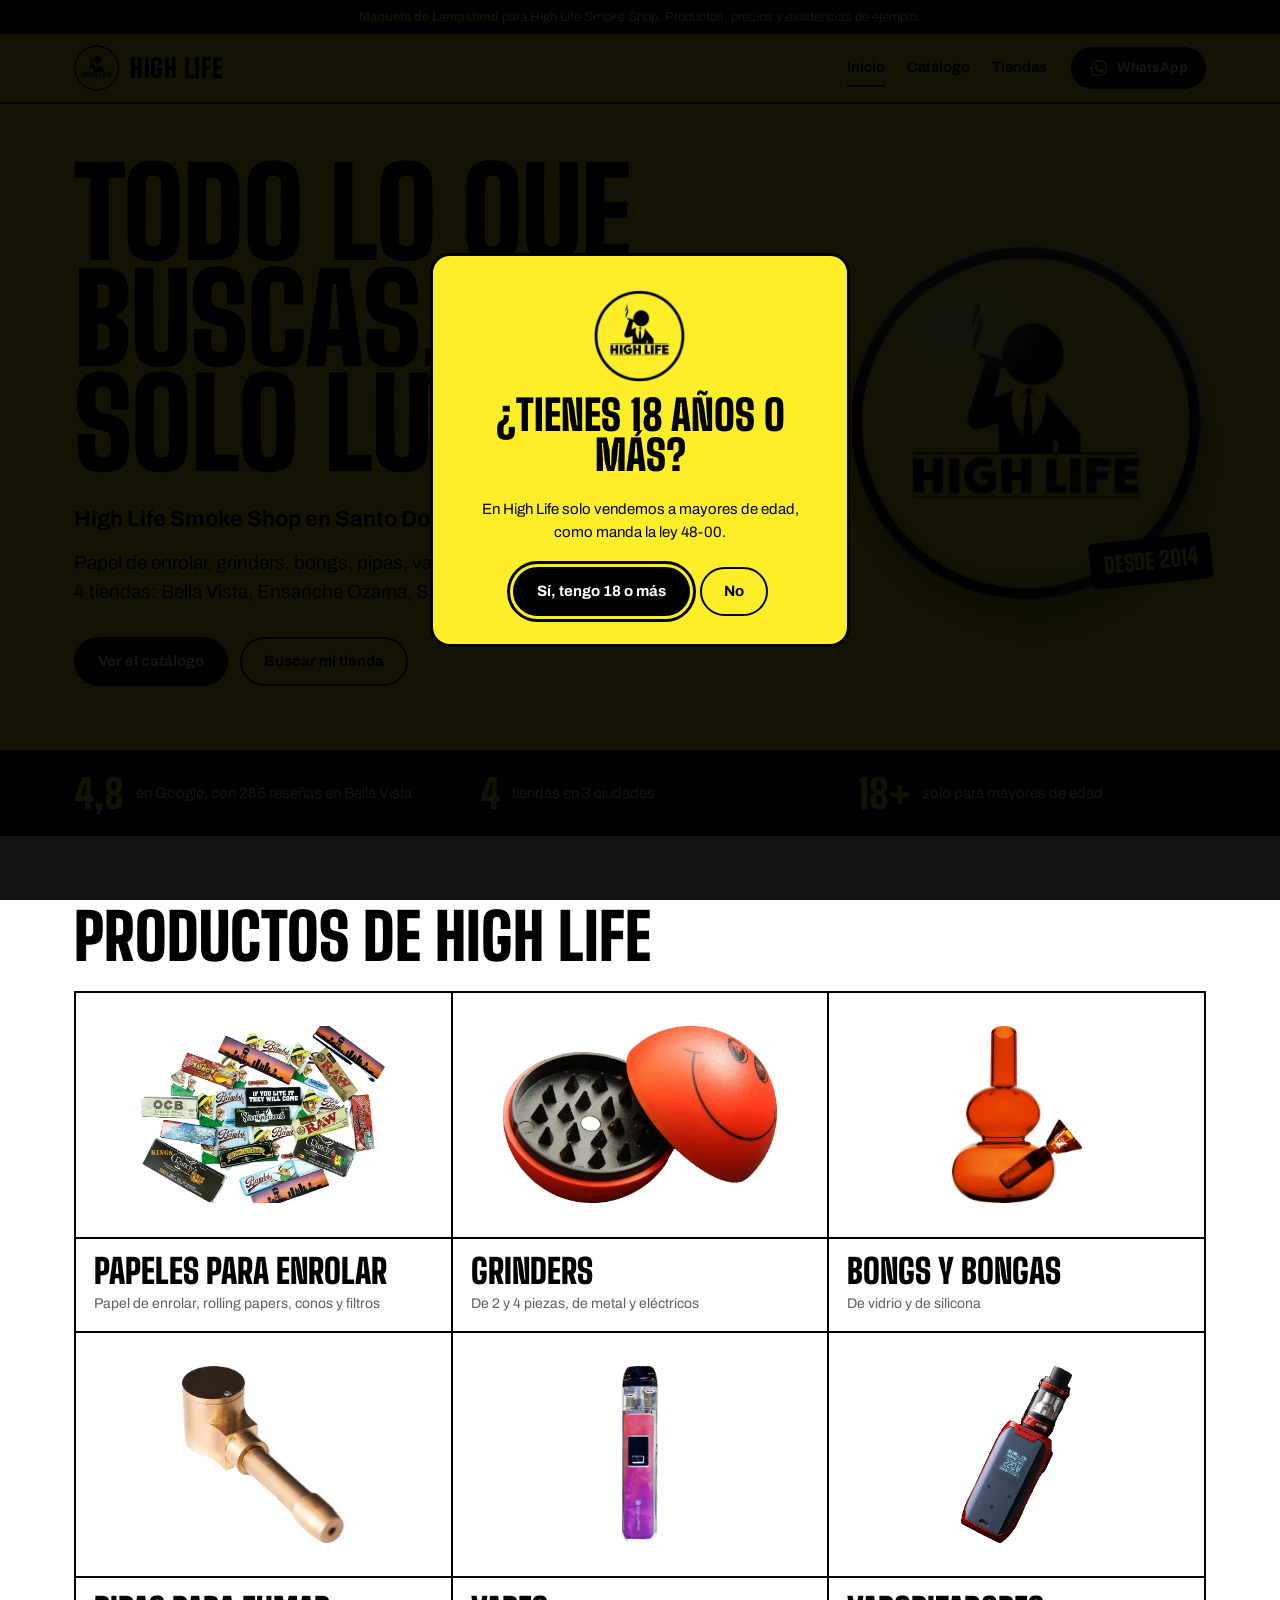
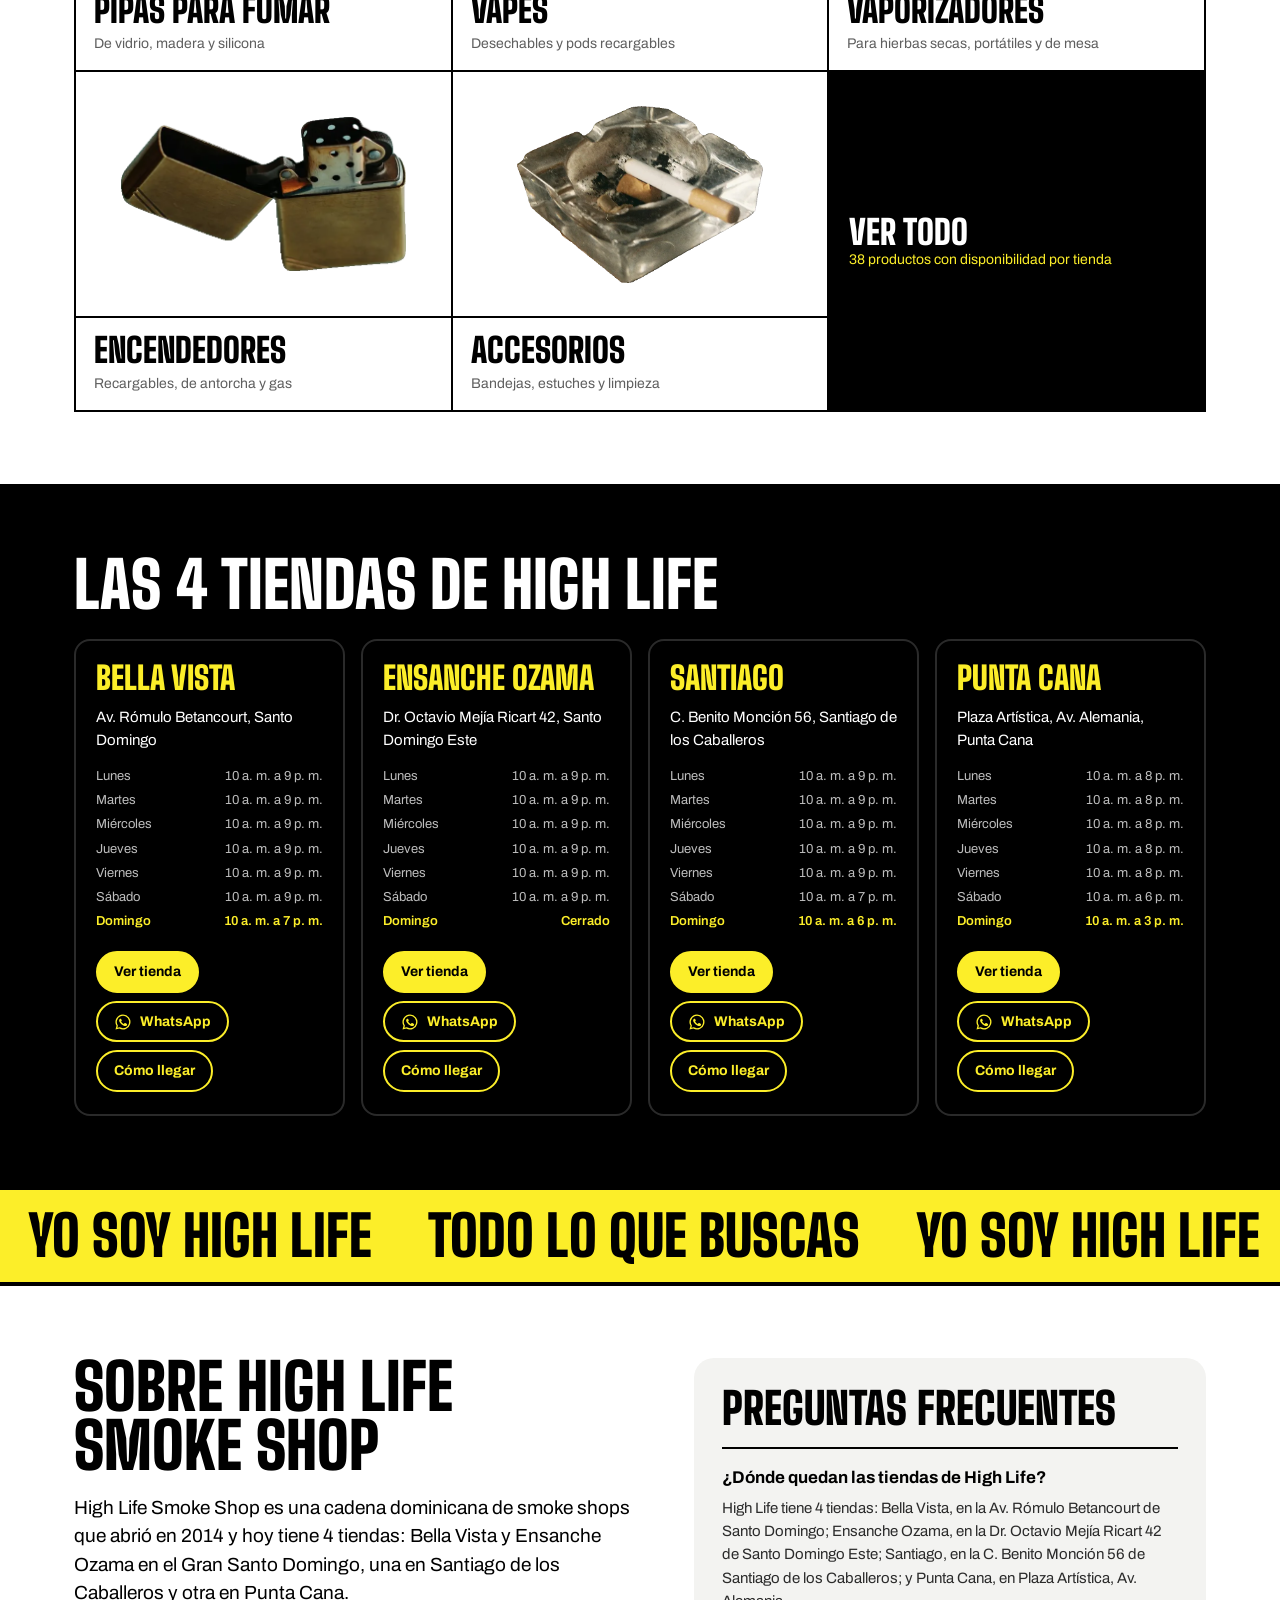
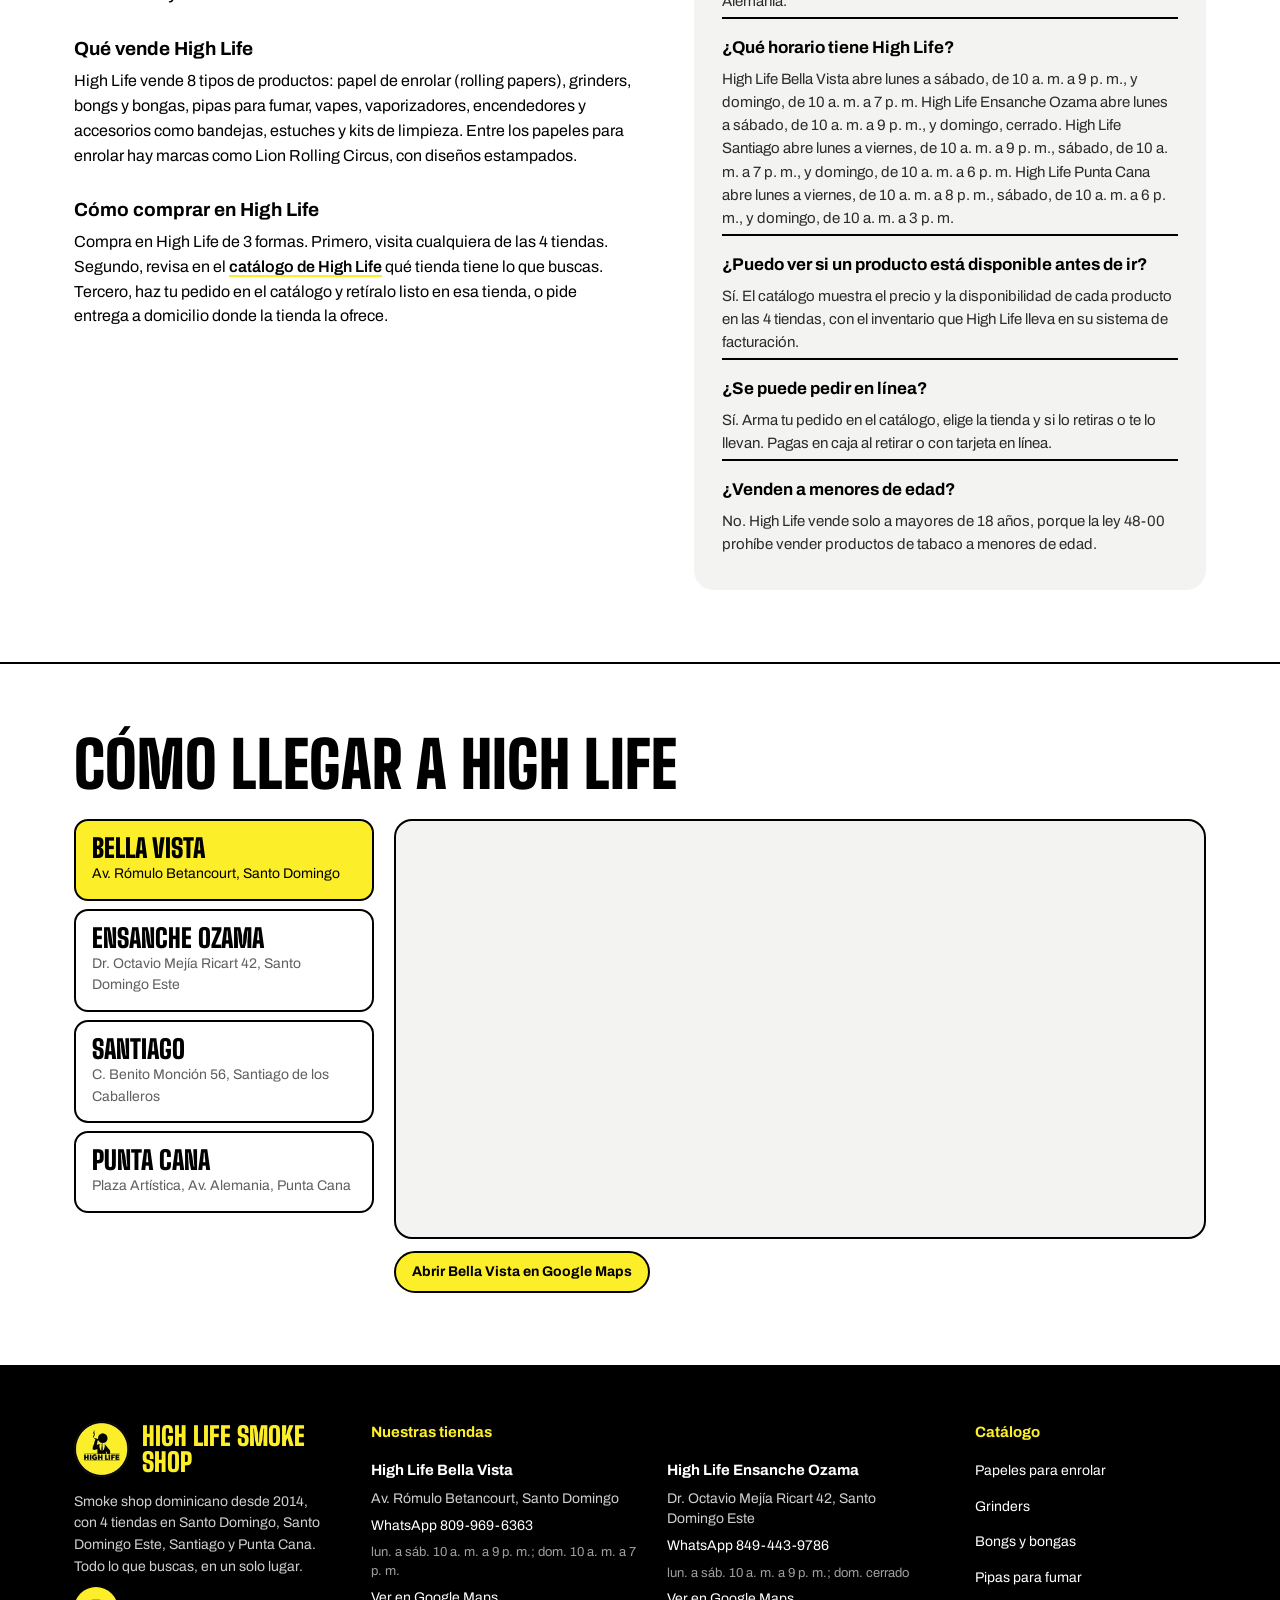
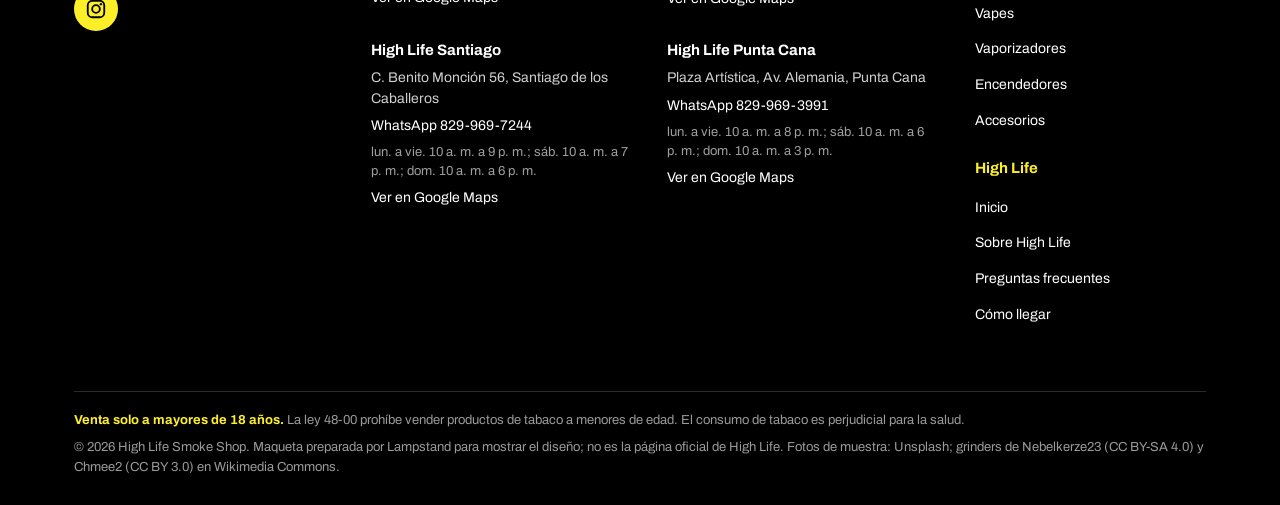
==== commit 863b9c1e: "Espaciado del hero y franja de datos en desktop Co-Authored-By: Claude Opus 5.5 <noreply@anthropic.c" ====
--- a/index.html
+++ b/index.html
@@ -356,7 +356,7 @@
 </script>
 <link rel="preload" href="assets/fonts/big-shoulders-display-latin-900-normal.woff2" as="font" type="font/woff2" crossorigin>
 <link rel="preload" href="assets/fonts/archivo-latin-400-normal.woff2" as="font" type="font/woff2" crossorigin>
-<link rel="stylesheet" href="assets/styles.css?v=35c80c3d">
+<link rel="stylesheet" href="assets/styles.css?v=006f8e3b">
 </head><body>
 <a class="skip" href="#contenido">Saltar al contenido</a>
 <div class="demo-bar"><b>Maqueta de Lampstand</b> para High Life Smoke Shop. Productos, precios y existencias de ejemplo.</div>
@@ -378,7 +378,7 @@
 <section class="hero" aria-labelledby="h1"><div class="wrap">
  <div>
   <h1 id="h1"><span class="slogan">Todo lo que buscas, en un solo lugar</span><span class="h1-sub">High Life Smoke Shop en Santo Domingo, Santiago y Punta Cana</span></h1>
-  <p>Papel de enrolar, grinders, bongs, pipas, vapes y accesorios en 4 tiendas: Bella Vista, Ensanche Ozama, Santiago y Punta Cana.</p>
+  <p>Papel de enrolar, grinders, bongs, pipas, vapes y accesorios en 4&nbsp;tiendas: Bella Vista, Ensanche Ozama, Santiago y Punta Cana.</p>
   <div class="ctas"><a class="btn" href="catalogo.html">Ver el catálogo</a><a class="btn ghost" href="tiendas.html">Buscar mi tienda</a></div>
  </div>
  <div class="hero-badge" id="badge"><div class="coin-float"><div class="coin"><img src="assets/logo-720.webp" alt="Logo de High Life Smoke Shop" width="360" height="360" fetchpriority="high"><span class="foil" aria-hidden="true"></span><span class="gloss" aria-hidden="true"></span><span class="sheen" aria-hidden="true"></span></div></div><span class="since">Desde 2014</span></div>
@@ -467,6 +467,6 @@
  </div>
 </div></footer>
 <script>window.FOTOS={"HL-PAP-001":"papeles-a","HL-PAP-002":"papeles-a","HL-PAP-003":"papeles-a","HL-PAP-004":"papeles-a","HL-PAP-005":"conos-a","HL-PAP-006":"papeles-a","HL-PAP-007":"papeles-a","HL-GRI-001":"grinders-b","HL-GRI-002":"grinders-b","HL-GRI-003":"grinders-c","HL-GRI-004":"grinders-c","HL-GRI-005":"grinders-b","HL-BON-001":"bongs-b","HL-BON-002":"bongs-b","HL-BON-003":"bongs-a","HL-BON-004":"bongs-a","HL-BON-005":"bongs-a","HL-PIP-001":"pipas-a","HL-PIP-002":"pipas-a","HL-PIP-003":"pipas-a","HL-PIP-004":"pipas-b","HL-VPE-001":"vapes-a","HL-VPE-002":"vapes-a","HL-VPE-003":"vapes-b","HL-VPE-004":"vapes-b","HL-VAP-001":"vapo-b","HL-VAP-002":"vapo-a","HL-VAP-003":"vapo-b","HL-ENC-001":"enc-a","HL-ENC-002":"enc-b","HL-ENC-003":"enc-b","HL-ENC-004":"enc-a","HL-ACC-001":"acc-b","HL-ACC-002":"acc-b","HL-ACC-003":"acc-a","HL-ACC-004":"acc-a","HL-ACC-005":"acc-a","HL-ACC-006":"acc-b"};</script>
-<script src="assets/app.js?v=65347e20"></script>
+<script src="assets/app.js?v=9b7246ea"></script>
 </body>
 </html>
--- a/assets/styles.css
+++ b/assets/styles.css
@@ -497,3 +497,20 @@
 
 .store .special { font-size: 14px; color: var(--yellow); font-weight: 600; }
 .store .special b { color: var(--white); }
+.qty-card.over { background: var(--out); color: var(--white); }
+.qty-card.over button { color: var(--white); }
+.line .warn .fix { font: inherit; font-weight: 700; color: var(--black); background: var(--yellow); border: 2px solid var(--black); border-radius: 999px; padding: 1px 10px; margin: 0 2px; cursor: pointer; }
+.qty button:disabled { opacity: .3; cursor: not-allowed; }
+.line .qty { align-self: center; height: 36px; }
+
+/* Hero y franja de datos: espaciado (desktop) */
+@media (min-width: 681px) {
+  .hero h1 .h1-sub { margin-top: 28px; }
+  .hero p { max-width: 50ch; margin-top: 14px; text-wrap: pretty; }
+  .hero .ctas { margin-top: 30px; }
+  .proof .wrap { display: grid; grid-template-columns: repeat(3, 1fr); gap: 0; align-items: center; padding-top: 22px; padding-bottom: 22px; }
+  .proof p { display: flex; align-items: center; gap: 12px; padding: 0 28px; line-height: 1.3; }
+  .proof p:first-child { padding-left: 0; }
+  .proof p + p { border-left: 1px solid rgba(255,255,255,.22); }
+  .proof strong { font-size: 40px; line-height: 1; margin: 0; flex: none; }
+}
